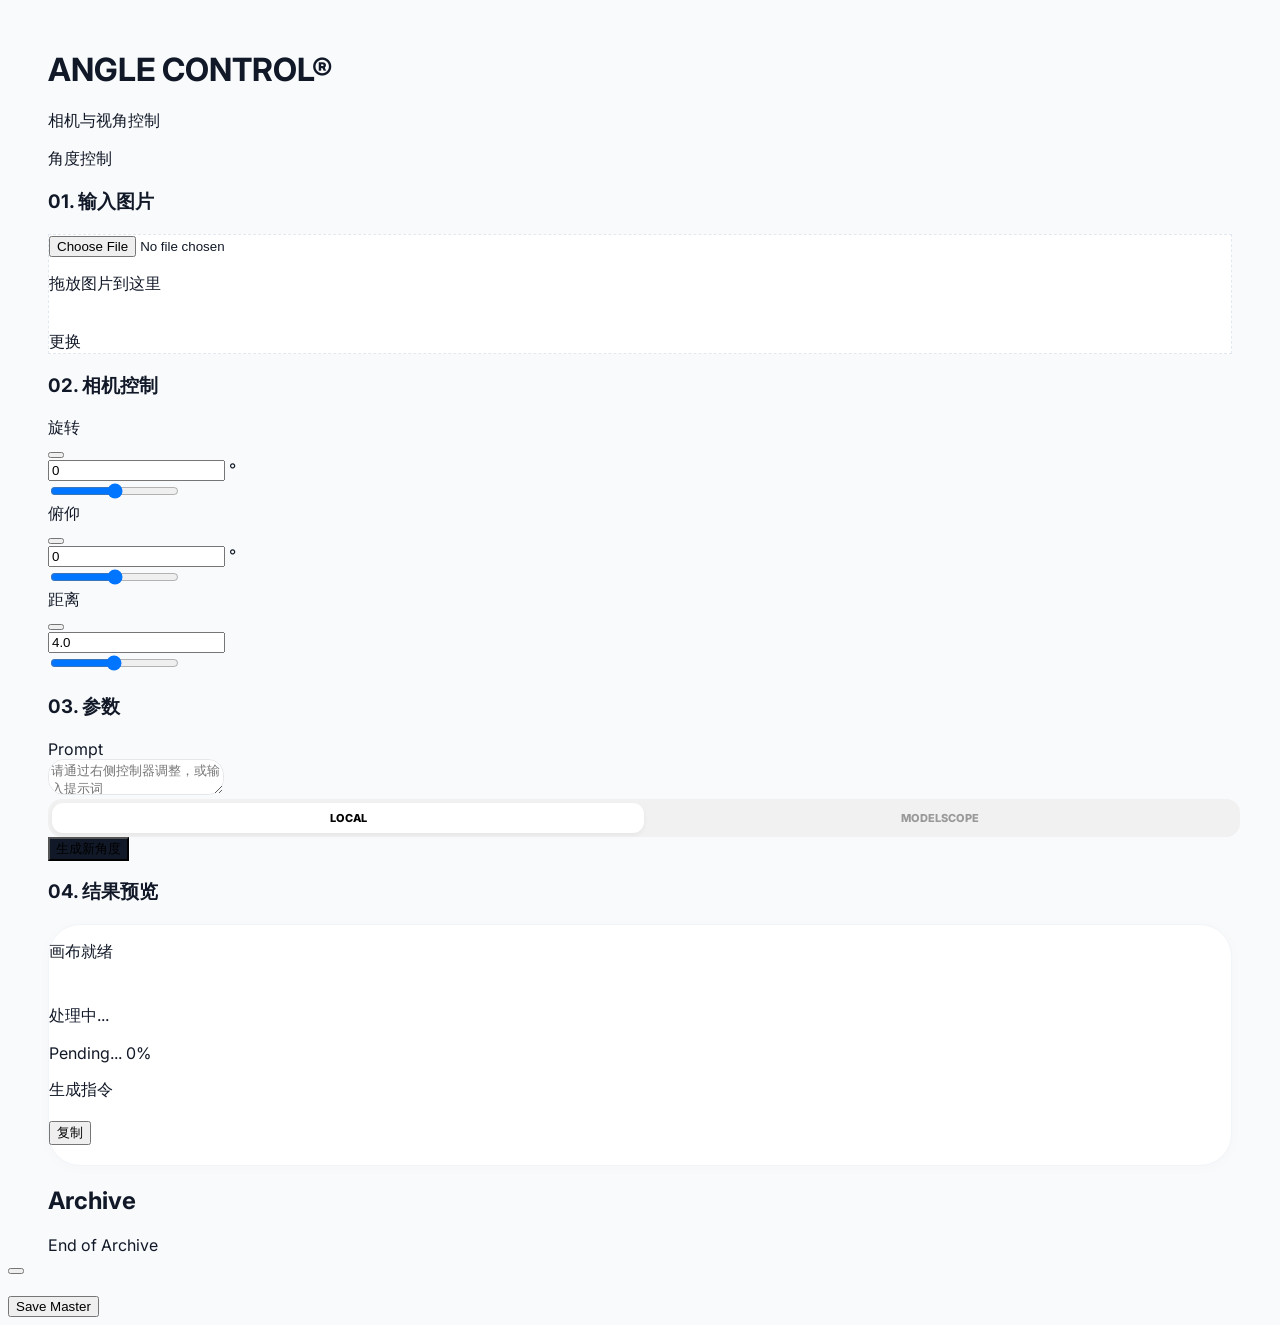
==== static/angle.html @ a26938aa "Add files via upload" ====
<!DOCTYPE html>
<html lang="zh-CN">

<head>
    <meta charset="UTF-8">
    <meta name="viewport" content="width=device-width, initial-scale=1.0">
    <link rel="icon" href="/static/logo.png" type="image/png">
    <title>Angle Control | 视角重塑</title>
    <script src="https://cdn.tailwindcss.com"></script>
    <script src="https://unpkg.com/lucide@latest"></script>
    <script src="/static/theme.js?v=20260509"></script>
    <script src="/static/i18n.js?v=20260512-pages2"></script>
    <script type="importmap">
        {
            "imports": {
                "three": "https://unpkg.com/three@0.160.0/build/three.module.js"
            }
        }
    </script>
    <style>
        @import url('https://fonts.googleapis.com/css2?family=Inter:wght@300;400;600;800&family=JetBrains+Mono:wght@400;700&display=swap');

        :root {
            --accent: #111827;
            --bg: #f9fafb;
            --card: #ffffff;
            --easing: cubic-bezier(0.4, 0, 0.2, 1);
        }

        /* --- 极简悬浮浅灰滚动条 (无底色/左移) --- */
        *::-webkit-scrollbar {
            width: 10px !important;
            height: 10px !important;
            background: transparent !important;
        }

        *::-webkit-scrollbar-track {
            background: transparent !important;
            border: none !important;
        }

        *::-webkit-scrollbar-thumb {
            background-color: #d8d8d8 !important;
            border: 3px solid transparent !important;
            border-right-width: 5px !important;
            /* 增加右侧间距，使滚动条向左位移 */
            background-clip: padding-box !important;
            border-radius: 10px !important;
        }

        *::-webkit-scrollbar-thumb:hover {
            background-color: #c0c0c0 !important;
        }

        *::-webkit-scrollbar-corner {
            background: transparent !important;
        }

        * {
            scrollbar-width: thin !important;
            scrollbar-color: #d8d8d8 transparent !important;
        }

        body {
            background-color: var(--bg);
            font-family: 'Inter', -apple-system, sans-serif;
            color: var(--accent);
            -webkit-font-smoothing: antialiased;
        }

        .container-box {
            max-width: 1280px;
            margin: 0 auto;
            padding: 0 40px;
            margin-top: 50px;
        }

        /* 统一组件风格 */
        .glass-btn {
            background: #111827;
            transition: all 0.3s var(--easing);
        }

        .glass-btn:hover {
            background: #000;
            transform: translateY(-1px);
            box-shadow: 0 12px 24px rgba(0, 0, 0, 0.1);
        }

        .glass-btn:active {
            transform: scale(0.98);
        }

        .upload-item {
            background: var(--card);
            border: 1px dashed #e2e8f0;
            transition: all 0.4s var(--easing);
        }

        .upload-item:hover {
            border-color: #000;
            background: #fff;
            transform: translateY(-2px);
        }

        .result-frame {
            background: #ffffff;
            border-radius: 32px;
            border: 1px solid #f1f5f9;
            box-shadow: 0 2px 15px rgba(0, 0, 0, 0.02);
        }

        .masonry-grid {
            display: grid;
            grid-template-columns: repeat(2, 1fr);
            gap: 1.25rem;
        }

        @media (min-width: 768px) {
            .masonry-grid {
                grid-template-columns: repeat(4, 1fr);
            }
        }

        .masonry-item {
            aspect-ratio: 1 / 1;
            background: #fff;
            border: 1px solid #f1f5f9;
            border-radius: 24px;
            overflow: hidden;
            transition: all 0.5s var(--easing);
            position: relative;
        }

        .masonry-item:hover {
            transform: translateY(-6px);
            box-shadow: 0 20px 40px rgba(0, 0, 0, 0.08);
        }

        .nano-input {
            background: #ffffff;
            border-radius: 16px;
            transition: all 0.3s ease;
            border: 1px solid #e5e7eb;
        }

        .nano-input:focus {
            background: #ffffff;
            box-shadow: 0 0 0 2px #000;
            border-color: transparent;
        }

        @keyframes b-loading {
            0% {
                transform: scale(1);
                background: #000;
            }

            50% {
                transform: scale(1.15);
                background: #444;
            }

            100% {
                transform: scale(1);
                background: #000;
            }
        }

        .loading-box {
            width: 10px;
            height: 10px;
            animation: b-loading 1s infinite var(--easing);
        }

        /* 复合切换组件样式 - 来自 zimage */
        .mode-switcher {
            position: relative;
            background: #f1f1f1;
            padding: 4px;
            border-radius: 14px;
            display: flex;
            width: 100%;
        }

        .mode-btn {
            position: relative;
            z-index: 10;
            flex: 1;
            padding: 8px 0;
            text-align: center;
            font-size: 11px;
            font-weight: 800;
            text-transform: uppercase;
            color: #999;
            transition: color 0.3s ease;
            cursor: pointer;
        }

        .mode-btn.active {
            color: #000;
        }

        .mode-glider {
            position: absolute;
            height: calc(100% - 8px);
            width: calc(50% - 4px);
            background: #fff;
            border-radius: 11px;
            box-shadow: 0 2px 5px rgba(0, 0, 0, 0.05);
            transition: transform 0.3s var(--easing);
            z-index: 1;
        }
    </style>
    <link rel="stylesheet" href="/static/theme.css?v=20260510-studio-pages-blue-dark10">
</head>

<body class="selection:bg-black selection:text-white">

    <div class="container-box">
        <header class="flex flex-col md:flex-row justify-between items-end mb-16 gap-6">
            <div class="space-y-1">
                <h1 class="text-4xl font-extrabold tracking-[-0.05em] flex items-center">
                    ANGLE CONTROL<span class="text-base mt-3 ml-1">®</span>
                </h1>
                <p class="text-[10px] font-bold uppercase tracking-[0.5em] text-gray-400" data-i18n="studio.cameraPerspective">Camera & Perspective Control
                </p>
            </div>
            <nav class="flex gap-8 text-[11px] font-bold uppercase tracking-widest text-gray-500">
                <span class="text-black border-b-2 border-black pb-1" data-i18n="nav.angle">Angle</span>
            </nav>
        </header>

        <main class="space-y-12">
            <!-- Row 1: Upload and 3D Control -->
            <div class="grid grid-cols-1 md:grid-cols-2 gap-10 items-start">
                <section class="group w-full">
                    <h3 class="text-[9px] font-black uppercase tracking-[0.3em] mb-5 text-gray-400">01. <span data-i18n="studio.inputSource">Input Source</span>
                    </h3>
                    <div id="dropzone"
                        class="upload-item relative overflow-hidden rounded-2xl aspect-[4/3] flex flex-col items-center justify-center cursor-pointer">
                        <input type="file" id="fileInput" class="hidden" accept="image/*">

                        <div id="uploadContent" class="text-center space-y-4">
                            <div
                                class="w-14 h-14 rounded-full border border-gray-200 bg-white flex items-center justify-center mx-auto group-hover:bg-black group-hover:text-white group-hover:border-black transition-all duration-500">
                                <i data-lucide="arrow-up" class="w-5 h-5"></i>
                            </div>
                            <p class="text-[11px] font-bold uppercase tracking-tight" data-i18n="studio.dropImage">Drop image here</p>
                        </div>

                        <img id="previewImg" class="hidden absolute inset-0 w-full h-full object-cover">

                        <div id="changeOverlay"
                            class="hidden absolute inset-0 bg-black/10 backdrop-blur-sm items-center justify-center opacity-0 hover:opacity-100 transition-opacity">
                            <span
                                class="bg-white px-5 py-2 rounded-full text-[10px] font-bold uppercase tracking-widest shadow-2xl" data-i18n="studio.change">Change</span>
                        </div>
                    </div>
                </section>

                <section id="cameraControl" class="space-y-6 w-full">
                    <h3 class="text-[9px] font-black uppercase tracking-[0.3em] text-gray-400">02. <span data-i18n="studio.cameraControl">Camera Control</span></h3>
                    <div
                        class="w-full aspect-[4/3] flex flex-col md:flex-row bg-white rounded-2xl border border-gray-100 shadow-sm overflow-hidden">
                        <!-- 3D View -->
                        <div id="threeContainer" class="relative flex-1 bg-[#222] h-full min-h-0"></div>

                        <!-- Controls -->
                        <div
                            class="w-full md:w-64 flex-shrink-0 p-5 flex flex-col justify-center gap-4 border-l border-gray-100 bg-white overflow-y-auto">
                            <!-- Horizontal -->
                            <div class="space-y-3">
                                <div
                                    class="flex justify-between items-center text-[10px] font-bold uppercase tracking-wider text-gray-500">
                                    <div class="flex items-center gap-2">
                                        <i data-lucide="move-horizontal" class="w-3 h-3"></i>
                                        <span data-i18n="studio.rotation">Rotation</span>
                                    </div>
                                    <div class="flex items-center gap-1.5">
                                        <button onclick="resetControl('h')"
                                            class="text-gray-300 hover:text-black transition-colors p-1" title="Reset">
                                            <i data-lucide="rotate-ccw" class="w-3 h-3"></i>
                                        </button>
                                        <div class="flex items-center bg-gray-100 rounded-md px-2">
                                            <input type="number" id="val-horizontal" value="0"
                                                class="w-10 bg-transparent py-1 text-black text-center outline-none border-none p-0 text-[10px] font-bold [appearance:textfield] [&::-webkit-outer-spin-button]:appearance-none [&::-webkit-inner-spin-button]:appearance-none"
                                                oninput="syncInput('h')">
                                            <span class="text-gray-400 select-none text-[10px]">°</span>
                                        </div>
                                    </div>
                                </div>
                                <input type="range" id="rotate-h" min="-90" max="90" value="0"
                                    class="w-full h-1.5 bg-gray-200 rounded-lg appearance-none cursor-pointer accent-black">
                            </div>

                            <!-- Vertical -->
                            <div class="space-y-3">
                                <div
                                    class="flex justify-between items-center text-[10px] font-bold uppercase tracking-wider text-gray-500">
                                    <div class="flex items-center gap-2">
                                        <i data-lucide="move-vertical" class="w-3 h-3"></i>
                                        <span data-i18n="studio.pitch">Pitch</span>
                                    </div>
                                    <div class="flex items-center gap-1.5">
                                        <button onclick="resetControl('v')"
                                            class="text-gray-300 hover:text-black transition-colors p-1" title="Reset">
                                            <i data-lucide="rotate-ccw" class="w-3 h-3"></i>
                                        </button>
                                        <div class="flex items-center bg-gray-100 rounded-md px-2">
                                            <input type="number" id="val-vertical" value="0"
                                                class="w-10 bg-transparent py-1 text-black text-center outline-none border-none p-0 text-[10px] font-bold [appearance:textfield] [&::-webkit-outer-spin-button]:appearance-none [&::-webkit-inner-spin-button]:appearance-none"
                                                oninput="syncInput('v')">
                                            <span class="text-gray-400 select-none text-[10px]">°</span>
                                        </div>
                                    </div>
                                </div>
                                <input type="range" id="rotate-v" min="-90" max="90" value="0"
                                    class="w-full h-1.5 bg-gray-200 rounded-lg appearance-none cursor-pointer accent-black">
                            </div>

                            <!-- Distance -->
                            <div class="space-y-3">
                                <div
                                    class="flex justify-between items-center text-[10px] font-bold uppercase tracking-wider text-gray-500">
                                    <div class="flex items-center gap-2">
                                        <i data-lucide="zoom-in" class="w-3 h-3"></i>
                                        <span data-i18n="studio.distance">Distance</span>
                                    </div>
                                    <div class="flex items-center gap-1.5">
                                        <button onclick="resetControl('d')"
                                            class="text-gray-300 hover:text-black transition-colors p-1" title="Reset">
                                            <i data-lucide="rotate-ccw" class="w-3 h-3"></i>
                                        </button>
                                        <div class="flex items-center bg-gray-100 rounded-md px-2">
                                            <input type="number" id="val-distance" value="4.0" step="0.1"
                                                class="w-10 bg-transparent py-1 text-black text-center outline-none border-none p-0 text-[10px] font-bold [appearance:textfield] [&::-webkit-outer-spin-button]:appearance-none [&::-webkit-inner-spin-button]:appearance-none"
                                                oninput="syncInput('d')">
                                        </div>
                                    </div>
                                </div>
                                <input type="range" id="distance" min="0.1" max="8" value="4" step="0.1"
                                    class="w-full h-1.5 bg-gray-200 rounded-lg appearance-none cursor-pointer accent-black">
                            </div>
                        </div>
                    </div>
                </section>
            </div>

            <!-- Row 2: Parameters & Result -->
            <div class="grid grid-cols-1 md:grid-cols-2 gap-10 items-stretch">
                <section class="flex flex-col space-y-6">
                    <h3 class="text-[9px] font-black uppercase tracking-[0.3em] text-gray-400">03. <span data-i18n="studio.parameters">Parameters</span></h3>

                    <div class="space-y-3 flex-1 flex flex-col">
                        <div class="flex items-center gap-2 text-gray-800 ml-1">
                            <i data-lucide="text-quote" class="w-3 h-3"></i>
                            <span class="text-[10px] font-bold uppercase tracking-widest">Prompt</span>
                        </div>
                        <textarea id="promptInput"
                            class="nano-input w-full flex-1 p-5 text-sm outline-none resize-none placeholder-gray-300"
                            placeholder="请通过右侧控制器调整，或输入提示词"></textarea>
                    </div>

                    <!-- Engine Switcher -->
                    <div class="mode-switcher">
                        <div id="modeLocal" class="mode-btn active flex items-center justify-center gap-1.5"
                            onclick="switchEngine('local')">
                            <i data-lucide="monitor" class="w-3 h-3"></i>
                            <span>Local</span>
                        </div>
                        <div id="modeCloud" class="mode-btn flex items-center justify-center gap-1.5"
                            onclick="switchEngine('cloud')">
                            <i data-lucide="cloud" class="w-3 h-3"></i>
                            <span>ModelScope</span>
                        </div>
                        <div id="glider" class="mode-glider"></div>
                    </div>

                    <button id="genBtn" onclick="handleGenerate()"
                        class="glass-btn w-full py-5 text-white rounded-xl font-bold text-[11px] uppercase tracking-[0.4em] flex items-center justify-center gap-3 shadow-xl shadow-black/10 disabled:opacity-50 disabled:cursor-not-allowed">
                        <i data-lucide="zap" id="btnIcon" class="w-4 h-4 text-yellow-400"></i>
                        <span id="btnText" data-i18n="studio.generateAngle">Generate New Angle</span>
                    </button>
                </section>

                <section class="space-y-6 flex flex-col">
                    <h3 class="text-[9px] font-black uppercase tracking-[0.3em] text-gray-400">04. <span data-i18n="studio.resultPreview">Result Preview</span></h3>
                    <div id="resultBox"
                        class="result-frame relative aspect-[4/3] w-full flex items-center justify-center overflow-hidden group">
                        <div id="emptyState" class="text-center space-y-4 opacity-20">
                            <i data-lucide="camera" class="w-12 h-12 mx-auto stroke-[1px]"></i>
                            <p class="text-[10px] font-black tracking-[0.5em] uppercase" data-i18n="studio.canvasReady">Canvas Ready</p>
                        </div>

                        <div id="loadingState" class="hidden flex flex-col items-center gap-5 w-full max-w-[80%]">
                            <div class="loading-box"></div>
                            <p class="text-[10px] font-bold uppercase tracking-[0.4em] animate-pulse" data-i18n="studio.processing">Processing...</p>
                            <!-- Progress Bar -->
                            <div id="cloud-progress-container" class="hidden w-full mt-4">
                                <div class="flex justify-between text-[9px] font-bold text-gray-400 mb-1 uppercase tracking-widest">
                                    <span id="cloud-status-text">Pending...</span>
                                    <span id="cloud-percent">0%</span>
                                </div>
                                <div class="w-full bg-gray-100 rounded-full h-1.5 overflow-hidden">
                                    <div id="cloud-progress-bar" class="bg-black h-full rounded-full transition-all duration-300" style="width: 0%"></div>
                                </div>
                            </div>
                        </div>

                        <div id="textResult"
                            class="hidden w-full h-full p-12 flex flex-col items-center justify-center text-center space-y-8">
                            <i data-lucide="terminal" class="w-12 h-12 text-gray-300 mx-auto"></i>
                            <div class="space-y-4 max-w-md">
                                <p class="text-[10px] font-bold uppercase tracking-[0.5em] text-gray-400" data-i18n="studio.generatedCommand">Generated
                                    Command
                                </p>
                                <h2 id="generatedText" class="text-2xl font-bold leading-relaxed text-gray-900"></h2>
                            </div>
                            <button onclick="copyText()"
                                class="px-8 py-3 bg-gray-100 hover:bg-black hover:text-white rounded-full text-[10px] font-bold uppercase tracking-widest transition-all flex items-center gap-2">
                                <i data-lucide="copy" class="w-3 h-3"></i><span data-i18n="studio.copy">Copy</span>
                            </button>
                        </div>

                        <img id="outputImg"
                            class="hidden w-full h-full object-contain p-8 cursor-zoom-in transition-all duration-700 hover:scale-[1.02]"
                            onclick="zoomImage()">

                        <a id="downloadBtn" href="#" download
                            class="hidden absolute bottom-8 right-8 w-14 h-14 bg-white shadow-2xl rounded-2xl flex items-center justify-center hover:bg-black hover:text-white transition-all duration-500 border border-gray-100">
                            <i data-lucide="download" class="w-5 h-5"></i>
                        </a>
                    </div>
                </section>
            </div>
        </main>

        <section class="mt-32">
            <div class="flex items-center gap-6 mb-10">
                <h2 class="text-[11px] font-black uppercase tracking-[0.5em]">Archive</h2>
                <div class="h-px flex-1 bg-black/5"></div>
            </div>
            <div id="masonry" class="masonry-grid"></div>
            <div id="loadMoreTrigger"
                class="py-16 text-center opacity-20 text-[10px] font-bold uppercase tracking-widest">
                End of Archive
            </div>
        </section>
    </div>

    <div id="lightbox" onclick="handleOutsideClick(event)"
        class="hidden fixed inset-0 z-50 bg-white/95 backdrop-blur-3xl flex items-center justify-center p-8">
        <button onclick="closeLightbox()"
            class="absolute top-10 right-10 p-2 hover:rotate-90 transition-transform duration-500">
            <i data-lucide="x" class="w-8 h-8"></i>
        </button>

        <div class="max-w-6xl w-full h-full flex flex-col items-center justify-center">
            <div class="relative">
                <div id="lightboxRes"
                    class="absolute top-4 left-4 bg-black/30 backdrop-blur-md border border-white/20 text-white px-3 py-1.5 rounded-full text-[10px] font-medium tracking-wider opacity-0 transition-opacity duration-300 pointer-events-none">
                </div>
                <img id="lightboxImg" src="" class="hidden max-h-[80vh] rounded-3xl shadow-2xl">
            </div>
            <div class="mt-8">
                <button onclick="downloadLightboxImage()"
                    class="px-10 py-4 bg-black text-white rounded-full text-[10px] font-black uppercase tracking-widest flex items-center gap-3 shadow-xl">
                    <i data-lucide="save" class="w-4 h-4"></i> Save Master
                </button>
            </div>
        </div>
    </div>

    <script type="module">
        import * as THREE from 'three';

        // Initialize WebSocket Listener for Cloud Progress
        window.addEventListener('message', function(event) {
            const data = event.data;
            if (data && data.type === 'cloud_status') {
                updateCloudProgress(data);
            }
        });

        function updateCloudProgress(data) {
            const container = document.getElementById('cloud-progress-container');
            const statusText = document.getElementById('cloud-status-text');
            const progressBar = document.getElementById('cloud-progress-bar');
            const percentText = document.getElementById('cloud-percent');

            if (!container || !statusText || !progressBar) return;

            // Show container if hidden
            if (container.classList.contains('hidden')) {
                container.classList.remove('hidden');
            }

            // Update UI
            if (data.status) {
                // Simplify status text (remove internal details if needed)
                let displayStatus = data.status;
                if (displayStatus.includes("PENDING")) displayStatus = "Queueing...";
                if (displayStatus.includes("RUNNING")) displayStatus = "Generating...";
                statusText.innerText = displayStatus;
            }

            if (typeof data.progress !== 'undefined' && typeof data.total !== 'undefined') {
                const percent = Math.min(100, Math.round((data.progress / data.total) * 100));
                progressBar.style.width = `${percent}%`;
                percentText.innerText = `${percent}%`;
            }
        }

        const container = document.getElementById('threeContainer');
        const scene = new THREE.Scene();
        scene.background = new THREE.Color(0x222222);

        // Camera setup
        const camera = new THREE.PerspectiveCamera(75, 1, 0.1, 1000);

        // Renderer setup
        const renderer = new THREE.WebGLRenderer({ antialias: true, alpha: true });
        renderer.setSize(container.clientWidth, container.clientHeight);
        renderer.setPixelRatio(window.devicePixelRatio);
        container.appendChild(renderer.domElement);

        // Objects
        const geometry = new THREE.PlaneGeometry(3, 3);
        const material = new THREE.MeshStandardMaterial({
            color: 0x444444,
            side: THREE.DoubleSide
        });
        const cube = new THREE.Mesh(geometry, material);
        scene.add(cube);

        const gridHelper = new THREE.GridHelper(20, 20, 0x444444, 0x333333);
        scene.add(gridHelper);

        // Lighting
        const ambientLight = new THREE.AmbientLight(0xffffff, 0.6);
        scene.add(ambientLight);
        const pointLight = new THREE.DirectionalLight(0xffffff, 1);
        pointLight.position.set(5, 10, 7);
        scene.add(pointLight);

        // Camera Logic
        const sliderH = document.getElementById('rotate-h');
        const sliderV = document.getElementById('rotate-v');
        const sliderD = document.getElementById('distance');
        const valH = document.getElementById('val-horizontal');
        const valV = document.getElementById('val-vertical');
        const valD = document.getElementById('val-distance');

        window.updateCamera = function () {
            const lon = parseFloat(sliderH.value);
            const lat = parseFloat(sliderV.value);
            const dist = parseFloat(sliderD.value);

            // Sync inputs (avoid overwriting if active)
            if (document.activeElement !== valH) valH.value = lon;
            if (document.activeElement !== valV) valV.value = lat;
            if (document.activeElement !== valD) valD.value = dist.toFixed(1);

            const phi = THREE.MathUtils.degToRad(90 - lat);
            const theta = THREE.MathUtils.degToRad(lon);

            camera.position.x = dist * Math.sin(phi) * Math.sin(theta);
            camera.position.y = dist * Math.cos(phi);
            camera.position.z = dist * Math.sin(phi) * Math.cos(theta);
            camera.lookAt(0, 0, 0);

            // Real-time update prompt
            updatePromptWithAngle(lon, lat, dist);
        }

        window.syncInput = (type) => {
            if (type === 'h') {
                let v = parseFloat(valH.value);
                if (!isNaN(v)) sliderH.value = v;
            } else if (type === 'v') {
                let v = parseFloat(valV.value);
                if (!isNaN(v)) sliderV.value = v;
            } else if (type === 'd') {
                let v = parseFloat(valD.value);
                if (!isNaN(v)) sliderD.value = v;
            }
            window.updateCamera();
        };

        window.resetControl = (type) => {
            if (type === 'h') {
                sliderH.value = 0;
                valH.value = 0;
            } else if (type === 'v') {
                sliderV.value = 0;
                valV.value = 0;
            } else if (type === 'd') {
                sliderD.value = 4;
                valD.value = 4;
            }
            window.updateCamera();
        };

        function updatePromptWithAngle(h, v, d) {
            let parts = [];
            if (h !== 0) {
                const dir = h > 0 ? "向右" : "向左";
                parts.push(`${dir}旋转${Math.abs(h)}度`);
            }
            if (v !== 0) {
                const dir = v > 0 ? "俯视" : "仰视";
                parts.push(`${dir}${Math.abs(v)}度`);
            }

            // Distance logic
            let lensText = "";
            if (d > 4) {
                lensText = "使用广角镜头";
            } else if (d < 4) {
                lensText = "使用特写镜头";
            }

            // Removed "保持原位" default text to show placeholder

            let resultText = "";
            if (parts.length > 0) {
                resultText = `将相机${parts.join("，")}`;
            }

            if (lensText) {
                resultText += (resultText ? "，" : "将相机") + lensText;
            }

            const promptInput = document.getElementById('promptInput');
            let currentText = promptInput.value;

            // Regex to find existing angle command (including lens info)
            const regex = /将相机.*?(?=(\n|$))/g;

            if (regex.test(currentText)) {
                // Replace existing
                promptInput.value = currentText.replace(regex, resultText);
            } else {
                // Append if not exists and resultText is not empty
                if (resultText) {
                    if (currentText.trim()) {
                        promptInput.value = currentText.trim() + '\n' + resultText;
                    } else {
                        promptInput.value = resultText;
                    }
                }
            }
        }

        sliderH.addEventListener('input', window.updateCamera);
        sliderV.addEventListener('input', window.updateCamera);
        sliderD.addEventListener('input', window.updateCamera);
        window.updateCamera();

        // Animation Loop
        function animate() {
            requestAnimationFrame(animate);
            renderer.render(scene, camera);
        }
        animate();

        // Handle Resize
        const resizeObserver = new ResizeObserver(() => {
            const w = container.clientWidth;
            const h = container.clientHeight;
            camera.aspect = w / h;
            camera.updateProjectionMatrix();
            renderer.setSize(w, h);
        });
        resizeObserver.observe(container);

        // Expose function to update texture
        window.update3DTexture = (url) => {
            new THREE.TextureLoader().load(url, (texture) => {
                texture.colorSpace = THREE.SRGBColorSpace;

                // Adjust plane aspect ratio to match image
                const imageAspect = texture.image.width / texture.image.height;
                cube.scale.set(1, 1 / imageAspect, 1);
                if (imageAspect > 1) {
                    cube.scale.set(1, 1 / imageAspect, 1);
                    // Reset base scale to 3
                    cube.geometry.dispose();
                    cube.geometry = new THREE.PlaneGeometry(3, 3 / imageAspect);
                    cube.scale.set(1, 1, 1);
                } else {
                    cube.geometry.dispose();
                    cube.geometry = new THREE.PlaneGeometry(3 * imageAspect, 3);
                    cube.scale.set(1, 1, 1);
                }

                cube.material = new THREE.MeshBasicMaterial({
                    map: texture,
                    side: THREE.DoubleSide
                });
                cube.material.needsUpdate = true;

                // Show control panel (already visible, but keep logic safe)
                document.getElementById('cameraControl').classList.remove('hidden');

                // Force resize check after texture load
                setTimeout(() => {
                    const w = container.clientWidth;
                    const h = container.clientHeight;
                    camera.aspect = w / h;
                    camera.updateProjectionMatrix();
                    renderer.setSize(w, h);
                }, 100);
            });
        };
    </script>

    <script>
        lucide.createIcons();
        function tr(key){ return window.StudioI18n ? StudioI18n.t(key) : key; }
        function applyLanguage(lang){
            if(lang && window.StudioI18n) StudioI18n.set(lang);
            document.title = tr('nav.angle');
            const btnText = document.getElementById('btnText');
            if(btnText && !document.getElementById('genBtn')?.disabled) btnText.textContent = tr('studio.generateAngle');
        }
        window.addEventListener('message', event => {
            if(event.data?.type === 'studio-lang') applyLanguage(event.data.lang);
        });
        window.addEventListener('studio-lang-change', () => { document.title = tr('nav.angle'); });
        
        // --- Engine Switcher Logic (UI Only) ---
        let currentEngine = 'local';
        const ENGINE_MODE_KEY = 'angle_engine_mode';

        window.switchEngine = function(mode) {
            currentEngine = mode;
            localStorage.setItem(ENGINE_MODE_KEY, mode);

            const glider = document.getElementById('glider');
            const localBtn = document.getElementById('modeLocal');
            const cloudBtn = document.getElementById('modeCloud');

            if (mode === 'local') {
                glider.style.transform = 'translateX(0)';
                localBtn.classList.add('active');
                cloudBtn.classList.remove('active');
            } else {
                glider.style.transform = 'translateX(100%)';
                cloudBtn.classList.add('active');
                localBtn.classList.remove('active');
            }
        };

        function generateUUID() {
            if (typeof crypto !== 'undefined' && crypto.randomUUID) {
                try { return crypto.randomUUID(); } catch (e) { }
            }
            return 'xxxxxxxx-xxxx-4xxx-yxxx-xxxxxxxxxxxx'.replace(/[xy]/g, function (c) {
                var r = Math.random() * 16 | 0, v = c == 'x' ? r : (r & 0x3 | 0x8);
                return v.toString(16);
            });
        }
        const CLIENT_ID = localStorage.getItem("client_id") || generateUUID();
        localStorage.setItem("client_id", CLIENT_ID);

        let uploadedPath = "";
        let uploadedFile = null; // Store raw file for cloud upload
        let currentResult = null;
        let allHistory = [];
        let currentIndex = 0;
        const PAGE_SIZE = 30;

        const dropzone = document.getElementById('dropzone');
        const fileInput = document.getElementById('fileInput');
        const previewImg = document.getElementById('previewImg');
        const promptInput = document.getElementById('promptInput');

        dropzone.onclick = () => fileInput.click();
        fileInput.onchange = (e) => handleFile(e.target.files[0]);

        // Drag and Drop
        dropzone.addEventListener('dragover', (e) => {
            e.preventDefault();
            dropzone.classList.add('border-black', 'bg-gray-50');
        });
        dropzone.addEventListener('dragleave', () => {
            dropzone.classList.remove('border-black', 'bg-gray-50');
        });
        dropzone.addEventListener('drop', (e) => {
            e.preventDefault();
            dropzone.classList.remove('border-black', 'bg-gray-50');
            if (e.dataTransfer.files && e.dataTransfer.files[0]) {
                handleFile(e.dataTransfer.files[0]);
            }
        });

        // Paste support
        let isHovering = false;
        dropzone.addEventListener('mouseenter', () => isHovering = true);
        dropzone.addEventListener('mouseleave', () => isHovering = false);
        window.addEventListener('paste', (e) => {
            if (!isHovering) return;
            const items = (e.clipboardData || e.originalEvent.clipboardData).items;
            for (let item of items) {
                if (item.kind === 'file' && item.type.startsWith('image/')) {
                    const file = item.getAsFile();
                    handleFile(file);
                    break;
                }
            }
        });

        async function handleFile(file) {
            if (!file) return;
            uploadedFile = file; // Store for cloud usage
            const btn = document.getElementById('genBtn');
            const btnText = document.getElementById('btnText');

            btn.disabled = true;
            btnText.innerText = tr('studio.uploading');

            const reader = new FileReader();
            reader.onload = (e) => {
                previewImg.src = e.target.result;
                previewImg.classList.remove('hidden');
                document.getElementById('uploadContent').classList.add('opacity-0');
                document.getElementById('changeOverlay').classList.replace('hidden', 'flex');

                // Automatically apply to 3D scene
                if (window.update3DTexture) {
                    window.update3DTexture(e.target.result);
                }
            };
            reader.readAsDataURL(file);

            const formData = new FormData();
            formData.append('files', file);
            try {
                const res = await fetch('/api/upload', { method: 'POST', body: formData });
                const data = await res.json();
                uploadedPath = data.files[0].comfy_name;
                btn.disabled = false;
                btnText.innerText = tr('studio.generateAngle');
            } catch (err) {
                console.error("Upload error");
                btnText.innerText = tr('studio.uploadFailed');
                btn.disabled = false;
            }
        }

        function applyAngleToPrompt() {
            const h = parseInt(document.getElementById('rotate-h').value);
            const v = parseInt(document.getElementById('rotate-v').value);

            let parts = [];
            if (h !== 0) {
                const dir = h > 0 ? "向右" : "向左";
                parts.push(`${dir}旋转${Math.abs(h)}度`);
            }
            if (v !== 0) {
                const dir = v > 0 ? "俯视" : "仰视";
                parts.push(`${dir}${Math.abs(v)}度`);
            }

            if (parts.length === 0) {
                parts.push("保持原位");
            }

            const resultText = `将相机${parts.join("，")}`;

            const promptInput = document.getElementById('promptInput');
            // Check if there is existing content, if so append new line
            if (promptInput.value.trim()) {
                promptInput.value += '\n' + resultText;
            } else {
                promptInput.value = resultText;
            }

            // Visual feedback
            promptInput.style.transition = "0.2s";
            promptInput.style.borderColor = "#000";
            promptInput.style.boxShadow = "0 0 0 2px rgba(0,0,0,0.1)";
            setTimeout(() => {
                promptInput.style.borderColor = "";
                promptInput.style.boxShadow = "";
            }, 500);
        }

        async function runCloudTask() {
            if (!uploadedFile) throw new Error("Please upload an image first");

            // Get token from centralized management (Personal -> Global)
            let token = localStorage.getItem('modelscope_api_token');
            
            if (!token) {
                try {
                    const res = await fetch('/api/config/token');
                    if (res.ok) {
                        const data = await res.json();
                        if (data.token) token = data.token;
                    }
                } catch (e) {
                    console.warn("Failed to fetch global token", e);
                }
            }

            if (!token) {
                if (window.parent && typeof window.parent.openTokenModal === 'function') {
                    window.parent.openTokenModal();
                    // Allow the error to propagate so user sees the message
                    // const err = new Error("请先点击右上角设置 ModelScope Token");
                    // err.silent = true;
                    // throw err;
                }
                throw new Error("请先点击右上角设置 ModelScope Token");
            }

            // Convert image to Base64
            const toBase64 = file => new Promise((resolve, reject) => {
                const reader = new FileReader();
                reader.readAsDataURL(file);
                reader.onload = () => resolve(reader.result);
                reader.onerror = error => reject(error);
            });

            const dataUri = await toBase64(uploadedFile);
            console.log("DataURI generated, length:", dataUri.length);

            // Submit task via dedicated Angle endpoint
            // Get Client ID from parent if available
            let clientId = null;
            try {
                if (window.parent && window.parent.CID) {
                    clientId = window.parent.CID;
                }
            } catch (e) { console.warn("Cannot access parent CID", e); }

            const payload = {
                "prompt": promptInput.value,
                "api_key": token,
                "type": "angle",
                "model": "Qwen/Qwen-Image-Edit-2511",
                "image_urls": [dataUri],
                "client_id": clientId
            };

            // Reset Progress Bar
            document.getElementById('cloud-progress-container').classList.add('hidden');
            document.getElementById('cloud-progress-bar').style.width = '0%';
            document.getElementById('cloud-percent').innerText = '0%';

            let response;
            try {
                 response = await fetch('/api/angle/generate', {
                    method: 'POST',
                    headers: { 'Content-Type': 'application/json' },
                    body: JSON.stringify(payload)
                });
            } catch (netErr) {
                 throw new Error(`Network Error: ${netErr.message}`);
            }

            // Handle Timeout / Continue Loop
            while (response.ok) {
                 const data = await response.json();
                 
                 // If success with URL
                 if (data.url) {
                     return { images: [data.url] };
                 }

                 // If timeout status, ask user
                 if (data.status === 'timeout') {
                     const taskId = data.task_id;
                     const userContinue = confirm("Cloud generation is taking longer than expected (300s). The queue might be full.\n\nDo you want to continue waiting?");
                     
                     if (userContinue) {
                         // Call poll endpoint
                         const pollPayload = {
                             "task_id": taskId,
                             "api_key": token,
                             "client_id": clientId
                         };
                         
                         // Update UI to show we are still waiting
                         updateCloudProgress({status: "Resuming...", progress: 0, total: 150});
                         
                         response = await fetch('/api/angle/poll_status', {
                            method: 'POST',
                            headers: { 'Content-Type': 'application/json' },
                            body: JSON.stringify(pollPayload)
                         });
                         continue; // Loop back to check response
                     } else {
                         throw new Error("User cancelled waiting.");
                     }
                 }
                 
                 // Unknown success response
                 throw new Error("Unknown response format");
            }

            if (!response.ok) {
                 const errText = await response.text();
                 // Try to parse JSON error if possible
                 try {
                     const errJson = JSON.parse(errText);
                     if (errJson.detail) throw new Error(errJson.detail);
                 } catch (e) {}
                 throw new Error(`Generation Failed: ${errText}`);
            }

            const data = await response.json();
            if (data.url) {
                return {
                    images: [data.url]
                };
            } else {
                throw new Error("No image URL in response");
            }
        }

        async function handleGenerate() {
            if (!uploadedPath && currentEngine === 'local') {
                // ... existing local check ...
                const dropzone = document.getElementById('dropzone');
                dropzone.style.transition = "0.2s";
                dropzone.style.borderColor = "#ef4444";
                dropzone.style.transform = "scale(0.98)";
                setTimeout(() => {
                    dropzone.style.borderColor = "";
                    dropzone.style.transform = "scale(1)";
                }, 300);
                return;
            }
            
            if (!uploadedFile && currentEngine === 'cloud') {
                 alert("Please upload an image first");
                 return;
            }

            // Allow manual prompt even if angle not applied, but require prompt input
            if (!promptInput.value.trim()) {
                promptInput.style.transition = "0.2s";
                promptInput.style.borderColor = "#ef4444";
                setTimeout(() => {
                    promptInput.style.borderColor = "";
                }, 300);
                return;
            }

            const btn = document.getElementById('genBtn');
            const btnText = document.getElementById('btnText');

            btn.disabled = true;
            btn.style.backgroundColor = '#333';
            btn.innerHTML = `<i data-lucide="zap" class="w-4 h-4 text-yellow-400 fill-yellow-400 animate-pulse"></i><span class="tracking-[0.4em] text-[11px] uppercase">${tr('studio.processing')}</span>`;
            lucide.createIcons();

            document.getElementById('emptyState').classList.add('hidden');
            document.getElementById('outputImg').classList.add('hidden');
            document.getElementById('textResult').classList.add('hidden'); // Ensure text result is hidden
            document.getElementById('loadingState').classList.remove('hidden');

            try {
                let data;
                
                if (currentEngine === 'cloud') {
                    // Cloud Logic
                    data = await runCloudTask();
                } else {
                    // Local Logic
                    const seed = Math.floor(Math.random() * 1000000000000000);
                    const res = await fetch('/api/generate', {
                        method: 'POST',
                        headers: { 'Content-Type': 'application/json' },
                        body: JSON.stringify({
                            workflow_json: "2511.json",
                            params: {
                                "31": { "image": uploadedPath },
                                "11": { "prompt": promptInput.value },
                                "14": { "seed": seed }
                            },
                            type: "angle",
                            client_id: CLIENT_ID
                        })
                    });
                    data = await res.json();
                    if (data.error) throw new Error(data.error);
                    if (!data.images?.length) throw new Error("No images returned");
                }

                currentResult = data;
                const outputImg = document.getElementById('outputImg');
                const downloadBtn = document.getElementById('downloadBtn');

                outputImg.src = data.images[0];
                outputImg.classList.remove('hidden');
                document.getElementById('loadingState').classList.add('hidden');

                downloadBtn.href = data.images[0];
                downloadBtn.classList.remove('hidden');
                downloadBtn.download = `Angle-${Date.now()}.png`;

                btn.style.backgroundColor = '';
                btn.innerHTML = `<i data-lucide="zap" class="w-4 h-4 text-yellow-400"></i><span id="btnText">${tr('studio.generateAngle')}</span>`;
                btn.disabled = false;
                lucide.createIcons();

                // Add to history
                renderImageCard({
                    images: data.images,
                    prompt: promptInput.value,
                    timestamp: Date.now(),
                    is_cloud: (currentEngine === 'cloud')
                }, true);

            } catch (err) {
                console.error(err);
                btn.style.backgroundColor = '';
                btn.innerHTML = `<i data-lucide="zap" class="w-4 h-4 text-yellow-400"></i><span id="btnText">Generation Failed</span>`;
                lucide.createIcons();
                document.getElementById('loadingState').classList.add('hidden');
                document.getElementById('emptyState').classList.remove('hidden');
                btn.disabled = false;
                if (!err.silent) {
                    alert(err.message);
                }
            }
        }

        window.copyText = () => {
            const text = document.getElementById('generatedText').innerText;
            navigator.clipboard.writeText(text).then(() => {
                const btn = document.querySelector('#textResult button');
                const originalHTML = btn.innerHTML;
                btn.innerHTML = `<i data-lucide="check" class="w-3 h-3"></i> Copied`;
                setTimeout(() => {
                    btn.innerHTML = originalHTML;
                    lucide.createIcons();
                }, 2000);
            });
        };

        // History Management
        function renderImageCard(data, isNew = false) {
            const masonry = document.getElementById('masonry');
            const imgUrl = data.images ? data.images[0] : '';
            if (!imgUrl) return;

            const card = document.createElement('div');
            card.className = "masonry-item relative group cursor-pointer";

            card.onclick = () => openLightbox(imgUrl);
            
            // ModelScope Badge
            const isCloud = data.is_cloud || (imgUrl && imgUrl.includes('cloud_angle'));
            const badgeHtml = isCloud ? `
                <div class="absolute top-3 left-3 z-10">
                    <img src="/static/modelscope.gif" class="h-4 w-auto object-contain bg-white/90 rounded-full p-0.5 shadow-sm">
                </div>
            ` : '';

            card.innerHTML = `
                <img src="${imgUrl}" class="w-full h-full object-cover block transform group-hover:scale-105 transition-transform duration-[1.5s]">
                ${badgeHtml}
                <div class="absolute inset-0 bg-gradient-to-t from-black/80 via-transparent to-transparent opacity-0 group-hover:opacity-100 transition-all duration-300 p-6 flex flex-col justify-end pointer-events-none">
                    <p class="text-white text-[10px] font-bold uppercase tracking-widest line-clamp-2">${data.prompt || "Angle Control"}</p>
                </div>
            `;

            if (isNew) masonry.prepend(card);
            else masonry.appendChild(card);
        }

        function loadNextPage() {
            const batch = allHistory.slice(currentIndex, currentIndex + PAGE_SIZE);
            if (batch.length === 0) {
                const el = document.getElementById('loadMoreTrigger');
                if (el) el.innerText = "End of Archive";
                return;
            }
            batch.forEach(item => renderImageCard(item, false));
            currentIndex += PAGE_SIZE;
        }

        async function loadHistory() {
            try {
                const res = await fetch('/api/history?type=angle');
                const history = await res.json();
                if (history && Array.isArray(history)) {
                    allHistory = history;
                    document.getElementById('masonry').innerHTML = '';
                    currentIndex = 0;
                    loadNextPage();
                }
            } catch (e) { console.error(e); }
        }

        // Lightbox
        function openLightbox(url) {
            const img = document.getElementById('lightboxImg');
            const resPill = document.getElementById('lightboxRes');

            resPill.style.opacity = '0';
            img.src = url;

            const lb = document.getElementById('lightbox');
            lb.classList.replace('hidden', 'flex');
            img.classList.remove('hidden');
            document.body.style.overflow = 'hidden';

            const updateRes = () => {
                if (img.naturalWidth) {
                    resPill.innerText = `${img.naturalWidth} x ${img.naturalHeight}`;
                    resPill.style.opacity = '1';
                }
            };

            img.onload = updateRes;
            if (img.complete) updateRes();
        }

        function closeLightbox() {
            const lb = document.getElementById('lightbox');
            lb.classList.replace('flex', 'hidden');
            document.body.style.overflow = 'auto';
        }

        function handleOutsideClick(e) {
            if (e.target.id === 'lightbox') closeLightbox();
        }

        function downloadLightboxImage() {
            const imgUrl = document.getElementById('lightboxImg').src;
            const link = document.createElement('a');
            link.href = imgUrl;
            link.download = `Angle-Master-${Date.now()}.png`;
            document.body.appendChild(link);
            link.click();
            document.body.removeChild(link);
        }

        function zoomImage() {
            if (currentResult && currentResult.images && currentResult.images[0]) {
                openLightbox(currentResult.images[0]);
            }
        }

        // Init
        const observer = new IntersectionObserver((entries) => {
            if (entries[0].isIntersecting && allHistory.length > 0) {
                loadNextPage();
            }
        }, { threshold: 0.1 });

        window.onload = () => {
            applyLanguage();
            // Restore engine mode
            const savedMode = localStorage.getItem(ENGINE_MODE_KEY);
            if (savedMode && (savedMode === 'local' || savedMode === 'cloud')) {
                switchEngine(savedMode);
            }

            loadHistory();
            observer.observe(document.getElementById('loadMoreTrigger'));
        };

        // WebSocket for real-time updates (optional but good for multi-tab sync)
        const wsProtocol = window.location.protocol === 'https:' ? 'wss:' : 'ws:';
        const wsUrl = `${wsProtocol}//${window.location.host}/ws/stats?client_id=${CLIENT_ID}`;
        const socket = new WebSocket(wsUrl);
        socket.onopen = () => {
            setInterval(() => {
                if (socket.readyState === WebSocket.OPEN) socket.send("ping");
            }, 30000);
        };
    </script>
</body>

</html>
---- static/theme.css ----
html.studio-theme-dark,
html.studio-theme-dark body,
body.studio-theme-dark {
    color-scheme: dark;
    background: #08090c !important;
    color: #e8e8ea !important;
}

body.studio-theme-dark {
    --accent: #e8e8ea;
    --bg: #08090c;
    --bg-base: #08090c;
    --card: #111216;
    --text-main: #e8e8ea;
}

html.studio-theme-dark body .app-shell,
html.studio-theme-dark body .sidebar,
html.studio-theme-dark body .stage,
body.studio-theme-dark .app-shell,
body.studio-theme-dark .sidebar,
body.studio-theme-dark .stage {
    background: #08090c !important;
    border-color: #25262b !important;
}

html.studio-theme-dark body .stage,
body.studio-theme-dark .stage {
    box-shadow: inset 0 0 42px rgba(255,255,255,.015);
}

html.studio-theme-dark body .nav-item,
body.studio-theme-dark .nav-item {
    color: #8f9aab;
}

html.studio-theme-dark body .nav-item:hover,
body.studio-theme-dark .nav-item:hover {
    background: #111216 !important;
    color: #e8e8ea !important;
}

html.studio-theme-dark body .nav-item.active,
body.studio-theme-dark .nav-item.active {
    background: #d8dee9 !important;
    color: #10141d !important;
    box-shadow: 0 12px 24px rgba(0,0,0,.28);
}

html.studio-theme-dark body .logo-ring,
body.studio-theme-dark .logo-ring {
    border-color: #d8dee9 !important;
}

html.studio-theme-dark body #logo-dot,
body.studio-theme-dark #logo-dot {
    background: #d8dee9 !important;
}

html.studio-theme-dark body .nano-monitor,
body.studio-theme-dark .nano-monitor {
    background: rgba(17,18,22,.88) !important;
    color: #d8dee9;
    border-color: rgba(255,255,255,.10) !important;
    box-shadow: 0 12px 34px rgba(0,0,0,.24);
}

html.studio-theme-dark body .divider,
body.studio-theme-dark .divider {
    background: rgba(216,222,233,.14) !important;
}

html.studio-theme-dark body .theme-dock-btn,
body.studio-theme-dark .theme-dock-btn {
    background: #111216;
    border-color: #25262b;
    color: #9aa6b8;
}

html.studio-theme-dark body .theme-dock-btn:hover,
html.studio-theme-dark body .theme-dock-btn.active,
body.studio-theme-dark .theme-dock-btn:hover,
body.studio-theme-dark .theme-dock-btn.active {
    background: #d8dee9;
    border-color: #d8dee9;
    color: #10141d;
}

html.studio-theme-dark body .console-card,
html.studio-theme-dark body .nano-input,
html.studio-theme-dark body .upload-item,
html.studio-theme-dark body .result-frame,
html.studio-theme-dark body .masonry-item,
html.studio-theme-dark body .work-panel,
html.studio-theme-dark body .setting-row,
html.studio-theme-dark body .tool-panel,
html.studio-theme-dark body .control-panel,
html.studio-theme-dark body .topbar,
html.studio-theme-dark body .composer,
html.studio-theme-dark body .composer-body,
html.studio-theme-dark body .bubble.assistant,
html.studio-theme-dark body .history-popover,
html.studio-theme-dark body .thread-item,
html.studio-theme-dark body .lightbox-card,
html.studio-theme-dark body #lightboxCard,
html.studio-theme-dark body .bg-white,
html.studio-theme-dark body .bg-gray-50,
html.studio-theme-dark body .bg-slate-50,
html.studio-theme-dark body .bg-gray-50\/50,
html.studio-theme-dark body .bg-white\/90,
html.studio-theme-dark body .bg-\[\#fbfdff\],
body.studio-theme-dark .console-card,
body.studio-theme-dark .nano-input,
body.studio-theme-dark .upload-item,
body.studio-theme-dark .result-frame,
body.studio-theme-dark .masonry-item,
body.studio-theme-dark .work-panel,
body.studio-theme-dark .setting-row,
body.studio-theme-dark .tool-panel,
body.studio-theme-dark .control-panel,
body.studio-theme-dark .topbar,
body.studio-theme-dark .composer,
body.studio-theme-dark .composer-body,
body.studio-theme-dark .bubble.assistant,
body.studio-theme-dark .history-popover,
body.studio-theme-dark .thread-item,
body.studio-theme-dark .lightbox-card,
body.studio-theme-dark #lightboxCard,
body.studio-theme-dark .bg-white,
body.studio-theme-dark .bg-gray-50,
body.studio-theme-dark .bg-slate-50,
body.studio-theme-dark .bg-gray-50\/50,
body.studio-theme-dark .bg-white\/90,
body.studio-theme-dark .bg-\[\#fbfdff\] {
    background-color: #111216 !important;
    border-color: #25262b !important;
    color: #e8e8ea !important;
}

html.studio-theme-dark body .bg-gray-100,
html.studio-theme-dark body .bg-slate-100,
html.studio-theme-dark body .select-shell,
html.studio-theme-dark body .model-pill,
html.studio-theme-dark body .ratio-grid,
html.studio-theme-dark body .resolution-toggle,
html.studio-theme-dark body .mode-switch,
html.studio-theme-dark body .mini-ratio,
body.studio-theme-dark .bg-gray-100,
body.studio-theme-dark .bg-slate-100,
body.studio-theme-dark .select-shell,
body.studio-theme-dark .model-pill,
body.studio-theme-dark .ratio-grid,
body.studio-theme-dark .resolution-toggle,
body.studio-theme-dark .mode-switch,
body.studio-theme-dark .mini-ratio {
    background-color: #0c0d10 !important;
    border-color: #25262b !important;
}

html.studio-theme-dark body input,
html.studio-theme-dark body textarea,
html.studio-theme-dark body select,
body.studio-theme-dark input,
body.studio-theme-dark textarea,
body.studio-theme-dark select {
    color: #e8e8ea !important;
}

html.studio-theme-dark body input::placeholder,
html.studio-theme-dark body textarea::placeholder,
body.studio-theme-dark input::placeholder,
body.studio-theme-dark textarea::placeholder {
    color: #657286 !important;
}

html.studio-theme-dark body .text-black,
html.studio-theme-dark body .text-gray-700,
html.studio-theme-dark body .text-slate-700,
html.studio-theme-dark body .setting-title,
html.studio-theme-dark body h1,
html.studio-theme-dark body h2,
html.studio-theme-dark body h3,
body.studio-theme-dark .text-black,
body.studio-theme-dark .text-gray-700,
body.studio-theme-dark .text-slate-700,
body.studio-theme-dark .setting-title,
body.studio-theme-dark h1,
body.studio-theme-dark h2,
body.studio-theme-dark h3 {
    color: #e8e8ea !important;
}

html.studio-theme-dark body .text-gray-300,
html.studio-theme-dark body .text-gray-400,
html.studio-theme-dark body .text-gray-500,
html.studio-theme-dark body .text-slate-400,
html.studio-theme-dark body .text-slate-500,
html.studio-theme-dark body .setting-meta,
html.studio-theme-dark body .label-nano,
body.studio-theme-dark .text-gray-300,
body.studio-theme-dark .text-gray-400,
body.studio-theme-dark .text-gray-500,
body.studio-theme-dark .text-slate-400,
body.studio-theme-dark .text-slate-500,
body.studio-theme-dark .setting-meta,
body.studio-theme-dark .label-nano {
    color: #8f9aab !important;
}

html.studio-theme-dark body .border-gray-100,
html.studio-theme-dark body .border-gray-200,
html.studio-theme-dark body .border-gray-300,
html.studio-theme-dark body .border-slate-100,
html.studio-theme-dark body .border-slate-200,
html.studio-theme-dark body .border-black,
html.studio-theme-dark body .border-white,
html.studio-theme-dark body .border-\[\#f1f5f9\],
html.studio-theme-dark body .border-\[\#eef2f7\],
body.studio-theme-dark .border-gray-100,
body.studio-theme-dark .border-gray-200,
body.studio-theme-dark .border-gray-300,
body.studio-theme-dark .border-slate-100,
body.studio-theme-dark .border-slate-200,
body.studio-theme-dark .border-black,
body.studio-theme-dark .border-white,
body.studio-theme-dark .border-\[\#f1f5f9\],
body.studio-theme-dark .border-\[\#eef2f7\] {
    border-color: #2a3444 !important;
}

html.studio-theme-dark body .glass-btn,
html.studio-theme-dark body .btn-action-dark,
html.studio-theme-dark body .send-btn,
html.studio-theme-dark body .gen-btn,
html.studio-theme-dark body .comfy-run,
html.studio-theme-dark body .llm-run,
html.studio-theme-dark body .primary-btn,
html.studio-theme-dark body .bg-black,
body.studio-theme-dark .glass-btn,
body.studio-theme-dark .btn-action-dark,
body.studio-theme-dark .send-btn,
body.studio-theme-dark .gen-btn,
body.studio-theme-dark .comfy-run,
body.studio-theme-dark .llm-run,
body.studio-theme-dark .primary-btn,
body.studio-theme-dark .bg-black {
    background-color: #d8dee9 !important;
    color: #10141d !important;
}

html.studio-theme-dark body .glass-btn:hover,
html.studio-theme-dark body .btn-action-dark:hover,
html.studio-theme-dark body .bg-black:hover,
body.studio-theme-dark .glass-btn:hover,
body.studio-theme-dark .btn-action-dark:hover,
body.studio-theme-dark .bg-black:hover {
    background-color: #c8d0dc !important;
}

html.studio-theme-dark body .gallery-lightbox,
html.studio-theme-dark body #lightbox,
body.studio-theme-dark .gallery-lightbox,
body.studio-theme-dark #lightbox {
    background: rgba(15,20,29,.78) !important;
    backdrop-filter: blur(22px) saturate(1.05);
}

html.studio-theme-dark body .masonry-item:hover,
html.studio-theme-dark body .console-card:focus-within,
html.studio-theme-dark body .select-shell:focus-within,
body.studio-theme-dark .masonry-item:hover,
body.studio-theme-dark .console-card:focus-within,
body.studio-theme-dark .select-shell:focus-within {
    border-color: #566174 !important;
    box-shadow: 0 20px 44px rgba(0,0,0,.28) !important;
}

html.studio-theme-dark body .console-card textarea,
html.studio-theme-dark body #prompt,
html.studio-theme-dark body #promptInput,
body.studio-theme-dark .console-card textarea,
body.studio-theme-dark #prompt,
body.studio-theme-dark #promptInput {
    color: #e5e9f0 !important;
    caret-color: #d8dee9;
}

html.studio-theme-dark body .size-btn,
html.studio-theme-dark body .model-option,
html.studio-theme-dark body .ratio-option,
html.studio-theme-dark body .resolution-option,
html.studio-theme-dark body .mini-ratio button,
html.studio-theme-dark body .mode-switch button,
body.studio-theme-dark .size-btn,
body.studio-theme-dark .model-option,
body.studio-theme-dark .ratio-option,
body.studio-theme-dark .resolution-option,
body.studio-theme-dark .mini-ratio button,
body.studio-theme-dark .mode-switch button {
    background: #111722 !important;
    border-color: #2a3444 !important;
    color: #9aa6b8 !important;
}

html.studio-theme-dark body .size-btn:hover,
html.studio-theme-dark body .model-option:hover,
html.studio-theme-dark body .ratio-option:hover,
html.studio-theme-dark body .resolution-option:hover,
body.studio-theme-dark .size-btn:hover,
body.studio-theme-dark .model-option:hover,
body.studio-theme-dark .ratio-option:hover,
body.studio-theme-dark .resolution-option:hover {
    border-color: #566174 !important;
    color: #d8dee9 !important;
}

html.studio-theme-dark body .size-btn.active,
html.studio-theme-dark body .model-option.active,
html.studio-theme-dark body .ratio-option.active,
html.studio-theme-dark body .resolution-option.active,
html.studio-theme-dark body .mini-ratio button.active,
html.studio-theme-dark body .mode-switch button.active,
body.studio-theme-dark .size-btn.active,
body.studio-theme-dark .model-option.active,
body.studio-theme-dark .ratio-option.active,
body.studio-theme-dark .resolution-option.active,
body.studio-theme-dark .mini-ratio button.active,
body.studio-theme-dark .mode-switch button.active {
    background: #d8dee9 !important;
    border-color: #d8dee9 !important;
    color: #10141d !important;
    box-shadow: 0 10px 24px rgba(0,0,0,.2) !important;
}

html.studio-theme-dark body .ios-slider,
body.studio-theme-dark .ios-slider {
    background: #2a3444 !important;
}

html.studio-theme-dark body .ios-switch input:checked + .ios-slider,
body.studio-theme-dark .ios-switch input:checked + .ios-slider {
    background: #d8dee9 !important;
}

html.studio-theme-dark body .ios-slider:before,
body.studio-theme-dark .ios-slider:before {
    background: #111722 !important;
    box-shadow: 0 2px 8px rgba(0,0,0,.38) !important;
}

html.studio-theme-dark body .composer-wrap,
body.studio-theme-dark .composer-wrap {
    background: linear-gradient(to top,#0f141d 82%,rgba(15,20,29,0)) !important;
}

html.studio-theme-dark body .canvas-gate,
body.studio-theme-dark .canvas-gate {
    background-color: #0f141d !important;
    background-image: radial-gradient(rgba(148,163,184,.18) 1px, transparent 1px) !important;
}

html.studio-theme-dark body .gate-panel,
html.studio-theme-dark body .canvas-item,
html.studio-theme-dark body .canvas-open,
body.studio-theme-dark .gate-panel,
body.studio-theme-dark .canvas-item,
body.studio-theme-dark .canvas-open {
    background: #171d29 !important;
    border-color: #2a3444 !important;
    color: #e5e9f0 !important;
}

html.studio-theme-dark body .canvas-item:hover,
body.studio-theme-dark .canvas-item:hover {
    background: #202838 !important;
}

html.studio-theme-dark body .canvas-item.active,
body.studio-theme-dark .canvas-item.active {
    background: #263247 !important;
    color: #e5e9f0 !important;
}

html.studio-theme-dark body .canvas-card-title,
html.studio-theme-dark body .gate-title,
html.studio-theme-dark body .gate-name-input,
body.studio-theme-dark .canvas-card-title,
body.studio-theme-dark .gate-title,
body.studio-theme-dark .gate-name-input {
    color: #e5e9f0 !important;
}

html.studio-theme-dark body .canvas-card-time,
html.studio-theme-dark body .gate-subtitle,
body.studio-theme-dark .canvas-card-time {
    color: #8f9aab !important;
}

body.studio-theme-dark .gate-subtitle {
    color: #8f9aab !important;
}

html.studio-theme-dark body .canvas-preview-mark,
html.studio-theme-dark body .canvas-delete,
html.studio-theme-dark body .secondary-btn,
html.studio-theme-dark body .gate-back,
html.studio-theme-dark body .gate-trash-entry,
html.studio-theme-dark body .create-cancel,
html.studio-theme-dark body .gate-create-row,
html.studio-theme-dark body .gate-actions,
html.studio-theme-dark body .trash-note,
html.studio-theme-dark body .emoji-picker,
html.studio-theme-dark body .create-menu,
html.studio-theme-dark body .selection-hub,
html.studio-theme-dark body .output-preview,
body.studio-theme-dark .canvas-preview-mark,
body.studio-theme-dark .canvas-delete,
body.studio-theme-dark .secondary-btn,
body.studio-theme-dark .gate-back,
body.studio-theme-dark .gate-trash-entry,
body.studio-theme-dark .create-cancel,
body.studio-theme-dark .gate-create-row,
body.studio-theme-dark .gate-actions,
body.studio-theme-dark .trash-note,
body.studio-theme-dark .emoji-picker,
body.studio-theme-dark .create-menu,
body.studio-theme-dark .selection-hub,
body.studio-theme-dark .output-preview {
    background: #111722 !important;
    border-color: #2a3444 !important;
    color: #d8dee9 !important;
}

html.studio-theme-dark body .gate-trash-badge,
body.studio-theme-dark .gate-trash-badge {
    background: #d8dee9 !important;
    color: #10141d !important;
    border-color: #111722 !important;
}

html.studio-theme-dark body .secondary-btn.active,
body.studio-theme-dark .secondary-btn.active {
    background: #d8dee9 !important;
    border-color: #d8dee9 !important;
    color: #10141d !important;
}

html.studio-theme-dark body .canvas-delete:hover,
html.studio-theme-dark body .create-cancel:hover,
body.studio-theme-dark .canvas-delete:hover,
body.studio-theme-dark .create-cancel:hover {
    background: rgba(248,113,113,.14) !important;
    border-color: rgba(248,113,113,.32) !important;
    color: #fca5a5 !important;
}

html.studio-theme-dark body .canvas-restore:hover,
body.studio-theme-dark .canvas-restore:hover {
    background: rgba(16,185,129,.14) !important;
    border-color: rgba(16,185,129,.32) !important;
    color: #6ee7b7 !important;
}

html.studio-theme-dark body .canvas-delete-box,
body.studio-theme-dark .canvas-delete-box {
    background: #202838 !important;
    border: 1px solid #2a3444;
}

html.studio-theme-dark body .canvas-confirm-btn,
html.studio-theme-dark body .create-confirm,
body.studio-theme-dark .canvas-confirm-btn,
body.studio-theme-dark .create-confirm {
    background: #d8dee9 !important;
    color: #10141d !important;
}

html.studio-theme-dark body .output-resolution,
body.studio-theme-dark .output-resolution {
    background: rgba(17,23,34,.86) !important;
    color: #d8dee9 !important;
}

html.studio-theme-dark body .shell .topbar,
body.studio-theme-dark .shell .topbar {
    background: transparent !important;
    border-color: transparent !important;
    backdrop-filter: none !important;
}

html.studio-theme-dark body .shell,
html.studio-theme-dark body .shell .board,
body.studio-theme-dark .shell,
body.studio-theme-dark .shell .board {
    background-color: #0f141d !important;
    background-image: radial-gradient(rgba(148,163,184,.18) 1px, transparent 1px) !important;
}

html.studio-theme-dark body .shell.theme-dark,
body.studio-theme-dark .shell.theme-dark {
    --page: #0f141d;
    --grid: rgba(148,163,184,.18);
    --panel: rgba(17,23,34,.88);
    --card: #171d29;
    --card-solid: #171d29;
    --soft: #111722;
    --soft-2: #202838;
    --line: rgba(148,163,184,.16);
    --line-2: rgba(148,163,184,.22);
    --text: #e5e9f0;
    --muted: #9aa6b8;
    --faint: #78869a;
    --shadow: rgba(0,0,0,.2);
    --strong: #d8dee9;
    --strong-text: #10141d;
}

html.studio-theme-dark body .shell .panel,
body.studio-theme-dark .shell .panel {
    background: rgba(17,23,34,.86) !important;
    border: 1px solid rgba(148,163,184,.16) !important;
    box-shadow: 0 14px 36px rgba(0,0,0,.18) !important;
}

html.studio-theme-dark body .shell .node,
body.studio-theme-dark .shell .node {
    background: #171d29 !important;
    border-color: rgba(148,163,184,.16) !important;
    box-shadow: 0 16px 42px rgba(0,0,0,.22) !important;
    color: #e5e9f0 !important;
}

html.studio-theme-dark body .shell .node-head,
body.studio-theme-dark .shell .node-head {
    background: #171d29 !important;
    border-bottom-color: rgba(148,163,184,.14) !important;
}

html.studio-theme-dark body .shell .node-title,
body.studio-theme-dark .shell .node-title {
    color: #8f9aab !important;
}

html.studio-theme-dark body .shell .node.selected,
body.studio-theme-dark .shell .node.selected {
    outline-color: rgba(216,222,233,.72) !important;
}

html.studio-theme-dark body .shell .toolbar,
body.studio-theme-dark .shell .toolbar {
    gap: 8px;
}

html.studio-theme-dark body .shell .tool-btn,
html.studio-theme-dark body .shell .select-lite,
html.studio-theme-dark body .shell .gen-count-row,
html.studio-theme-dark body .shell .seg,
html.studio-theme-dark body .shell .llm-mode,
html.studio-theme-dark body .shell .mode-tabs,
body.studio-theme-dark .shell .tool-btn,
body.studio-theme-dark .shell .select-lite,
body.studio-theme-dark .shell .gen-count-row,
body.studio-theme-dark .shell .seg,
body.studio-theme-dark .shell .llm-mode,
body.studio-theme-dark .shell .mode-tabs {
    background: #111722 !important;
    border: 1px solid rgba(148,163,184,.16) !important;
    box-shadow: none !important;
    color: #9aa6b8 !important;
}

html.studio-theme-dark body .shell .gen-settings,
html.studio-theme-dark body .shell .setting-row,
html.studio-theme-dark body .shell .comfy-settings,
body.studio-theme-dark .shell .gen-settings,
body.studio-theme-dark .shell .setting-row,
body.studio-theme-dark .shell .comfy-settings {
    background: #111722 !important;
    border: 1px solid rgba(148,163,184,.16) !important;
    box-shadow: none !important;
    color: #d8dee9 !important;
}

html.studio-theme-dark body .shell .setting-title,
body.studio-theme-dark .shell .setting-title {
    color: #8f9aab !important;
}

html.studio-theme-dark body .shell .setting-input,
html.studio-theme-dark body .shell .setting-check,
html.studio-theme-dark body .shell .gen-count-input,
body.studio-theme-dark .shell .setting-input,
body.studio-theme-dark .shell .setting-check,
body.studio-theme-dark .shell .gen-count-input {
    background: #171d29 !important;
    border-color: rgba(148,163,184,.16) !important;
    color: #e5e9f0 !important;
    box-shadow: none !important;
}

html.studio-theme-dark body .shell .gen-step-btn,
body.studio-theme-dark .shell .gen-step-btn {
    color: #8f9aab !important;
}

html.studio-theme-dark body .shell .gen-step-btn:hover,
body.studio-theme-dark .shell .gen-step-btn:hover {
    background: #202838 !important;
    color: #e5e9f0 !important;
}

html.studio-theme-dark body .shell .tool-btn:hover,
html.studio-theme-dark body .shell .select-lite:hover,
body.studio-theme-dark .shell .tool-btn:hover,
body.studio-theme-dark .shell .select-lite:hover {
    background: #171d29 !important;
    border-color: #566174 !important;
    color: #e5e9f0 !important;
}

html.studio-theme-dark body .shell .llm-mode button,
html.studio-theme-dark body .shell .seg button,
html.studio-theme-dark body .shell .mode-tabs button,
body.studio-theme-dark .shell .llm-mode button,
body.studio-theme-dark .shell .seg button,
body.studio-theme-dark .shell .mode-tabs button {
    background: transparent !important;
    border-color: transparent !important;
    color: #9aa6b8 !important;
    box-shadow: none !important;
}

html.studio-theme-dark body .shell .llm-mode button.active,
html.studio-theme-dark body .shell .seg button.active,
html.studio-theme-dark body .shell .mode-tabs button.active,
body.studio-theme-dark .shell .llm-mode button.active,
body.studio-theme-dark .shell .seg button.active,
body.studio-theme-dark .shell .mode-tabs button.active {
    background: #d8dee9 !important;
    border-color: #d8dee9 !important;
    color: #10141d !important;
}

html.studio-theme-dark body .shell .llm-system,
html.studio-theme-dark body .shell .llm-chat-input,
html.studio-theme-dark body .shell .llm-chat-log,
html.studio-theme-dark body .shell .llm-output,
html.studio-theme-dark body .shell .llm-chat-pane,
body.studio-theme-dark .shell .llm-system,
body.studio-theme-dark .shell .llm-chat-input,
body.studio-theme-dark .shell .llm-chat-log,
body.studio-theme-dark .shell .llm-output,
body.studio-theme-dark .shell .llm-chat-pane {
    background: #111722 !important;
    border-color: #2a3444 !important;
    color: #d8dee9 !important;
}

html.studio-theme-dark body .shell .llm-pane-resizer::before,
body.studio-theme-dark .shell .llm-pane-resizer::before {
    background: #475569 !important;
}

html.studio-theme-dark body .shell .llm-bubble.assistant,
body.studio-theme-dark .shell .llm-bubble.assistant {
    background: #202838 !important;
    border-color: #2a3444 !important;
    color: #e5e9f0 !important;
}

html.studio-theme-dark body .shell .llm-bubble.user,
body.studio-theme-dark .shell .llm-bubble.user {
    background: #d8dee9 !important;
    color: #10141d !important;
}

html.studio-theme-dark body .shell .image-node img,
html.studio-theme-dark body .shell .output-grid img,
html.studio-theme-dark body .shell .output-preview img,
html.studio-theme-dark body .shell .blank-image,
html.studio-theme-dark body .shell .input-item,
html.studio-theme-dark body .shell .prompt-node textarea,
html.studio-theme-dark body .shell .llm-system,
html.studio-theme-dark body .shell .llm-chat-input,
html.studio-theme-dark body .shell .model-input,
body.studio-theme-dark .shell .image-node img,
body.studio-theme-dark .shell .output-grid img,
body.studio-theme-dark .shell .output-preview img,
body.studio-theme-dark .shell .blank-image,
body.studio-theme-dark .shell .input-item,
body.studio-theme-dark .shell .prompt-node textarea,
body.studio-theme-dark .shell .llm-system,
body.studio-theme-dark .shell .llm-chat-input,
body.studio-theme-dark .shell .model-input {
    background: #0f141d !important;
    border-color: rgba(148,163,184,.16) !important;
}

html.studio-theme-dark body .shell .blank-image,
body.studio-theme-dark .shell .blank-image {
    color: #8f9aab !important;
    border-style: dashed !important;
}

html.studio-theme-dark body .shell .blank-image:hover,
html.studio-theme-dark body .shell .blank-image.drag-over,
body.studio-theme-dark .shell .blank-image:hover,
body.studio-theme-dark .shell .blank-image.drag-over {
    background: #151b27 !important;
    border-color: rgba(216,222,233,.42) !important;
    color: #d8dee9 !important;
}

html.studio-theme-dark body .shell .image-caption,
body.studio-theme-dark .shell .image-caption {
    color: #8f9aab !important;
}

html.studio-theme-dark body .shell .input-label,
body.studio-theme-dark .shell .input-label {
    background: rgba(15,20,29,.78) !important;
    color: #d8dee9 !important;
}

html.studio-theme-dark body .shell .prompt-list .bg-slate-50,
html.studio-theme-dark body .shell .prompt-list .border-slate-100,
body.studio-theme-dark .shell .prompt-list .bg-slate-50,
body.studio-theme-dark .shell .prompt-list .border-slate-100 {
    background: #111722 !important;
    border-color: rgba(148,163,184,.16) !important;
    color: #c8d0dc !important;
}

html.studio-theme-dark body .shell .input-index,
body.studio-theme-dark .shell .input-index {
    background: #d8dee9 !important;
    color: #10141d !important;
}

html.studio-theme-dark body .shell .port::after,
body.studio-theme-dark .shell .port::after {
    background: #d8dee9 !important;
    border-color: #111722 !important;
    box-shadow: 0 0 0 1px rgba(148,163,184,.32) !important;
}

html.studio-theme-dark body .shell .drop-overlay,
body.studio-theme-dark .shell .drop-overlay {
    background: rgba(15,20,29,.44) !important;
    color: #c8d0dc !important;
    backdrop-filter: blur(2px) !important;
}

html.studio-theme-dark body .output-drag-preview,
body.studio-theme-dark .output-drag-preview,
.output-drag-preview {
    position: fixed;
    left: -10000px;
    top: -10000px;
    width: 150px;
    height: 150px;
    padding: 8px;
    border-radius: 18px;
    background: #0f141d;
    border: 1px solid rgba(148,163,184,.18);
    box-shadow: 0 16px 40px rgba(0,0,0,.28);
    pointer-events: none;
    z-index: -1;
}

.output-drag-preview img {
    width: 100%;
    height: 100%;
    object-fit: contain;
    border-radius: 12px;
    background: #0f141d;
}

html.studio-theme-dark body .shell .resize-handle,
body.studio-theme-dark .shell .resize-handle {
    background: rgba(17,23,34,.86) !important;
    border-color: rgba(148,163,184,.18) !important;
    color: #8f9aab !important;
}

html.studio-theme-dark body .shell .resize-handle:hover,
body.studio-theme-dark .shell .resize-handle:hover {
    background: #171d29 !important;
    border-color: rgba(216,222,233,.36) !important;
    color: #d8dee9 !important;
}

/* Standalone studio pages: zimage / enhance / klein / angle */
html.studio-theme-dark body .layout-container,
body.studio-theme-dark .layout-container,
html.studio-theme-dark body .container-box,
body.studio-theme-dark .container-box {
    color: #e5e9f0 !important;
}

html.studio-theme-dark body .mode-switcher,
html.studio-theme-dark body .engine-panel,
html.studio-theme-dark body .engine-switch,
html.studio-theme-dark body .ios-slider,
html.studio-theme-dark body .result-frame,
html.studio-theme-dark body .gallery-lightbox,
html.studio-theme-dark body #lightbox,
html.studio-theme-dark body #compareContainer,
html.studio-theme-dark body #compareContainerKlein,
html.studio-theme-dark body #lightboxImg,
body.studio-theme-dark .mode-switcher,
body.studio-theme-dark .engine-panel,
body.studio-theme-dark .engine-switch,
body.studio-theme-dark .ios-slider,
body.studio-theme-dark .result-frame,
body.studio-theme-dark .gallery-lightbox,
body.studio-theme-dark #lightbox,
body.studio-theme-dark #compareContainer,
body.studio-theme-dark #compareContainerKlein,
body.studio-theme-dark #lightboxImg {
    background-color: #111722 !important;
    border-color: rgba(148,163,184,.16) !important;
    color: #e5e9f0 !important;
}

html.studio-theme-dark body .mode-glider,
html.studio-theme-dark body .engine-btn.active,
html.studio-theme-dark body .ios-slider:before,
body.studio-theme-dark .mode-glider,
body.studio-theme-dark .engine-btn.active,
body.studio-theme-dark .ios-slider:before {
    background: #d8dee9 !important;
    color: #10141d !important;
}

html.studio-theme-dark body .mode-btn.active,
html.studio-theme-dark body .engine-btn.active,
body.studio-theme-dark .mode-btn.active,
body.studio-theme-dark .engine-btn.active {
    color: #10141d !important;
}

html.studio-theme-dark body .mode-btn,
html.studio-theme-dark body .engine-btn,
html.studio-theme-dark body .cloud-status,
body.studio-theme-dark .mode-btn,
body.studio-theme-dark .engine-btn,
body.studio-theme-dark .cloud-status {
    color: #8f9aab !important;
}

html.studio-theme-dark body .engine-btn:not(.active):hover,
body.studio-theme-dark .engine-btn:not(.active):hover {
    background: rgba(216,222,233,.08) !important;
    color: #e5e9f0 !important;
}

html.studio-theme-dark body .upload-item:hover,
html.studio-theme-dark body .upload-item.drag-over,
body.studio-theme-dark .upload-item:hover,
body.studio-theme-dark .upload-item.drag-over {
    background: #171d29 !important;
    border-color: rgba(216,222,233,.42) !important;
}

html.studio-theme-dark body .glass-btn,
html.studio-theme-dark body .btn-render,
html.studio-theme-dark body #downloadBtn,
html.studio-theme-dark body #lightboxDownload,
body.studio-theme-dark .glass-btn,
body.studio-theme-dark .btn-render,
body.studio-theme-dark #downloadBtn,
body.studio-theme-dark #lightboxDownload {
    background: #d8dee9 !important;
    color: #10141d !important;
    border-color: #d8dee9 !important;
}

html.studio-theme-dark body .glass-btn:hover,
html.studio-theme-dark body .btn-render:hover,
body.studio-theme-dark .glass-btn:hover,
body.studio-theme-dark .btn-render:hover {
    background: #f1f5f9 !important;
    color: #0f141d !important;
}

html.studio-theme-dark body input[type=range]::-webkit-slider-runnable-track,
body.studio-theme-dark input[type=range]::-webkit-slider-runnable-track {
    background: #2a3444 !important;
}

html.studio-theme-dark body input[type=range]::-webkit-slider-thumb,
body.studio-theme-dark input[type=range]::-webkit-slider-thumb {
    background: #d8dee9 !important;
}

html.studio-theme-dark body .masonry-item img,
html.studio-theme-dark body .result-frame img,
body.studio-theme-dark .masonry-item img,
body.studio-theme-dark .result-frame img {
    background-color: #111722 !important;
}

html.studio-theme-dark body .bg-black,
body.studio-theme-dark .bg-black {
    background-color: #d8dee9 !important;
    color: #10141d !important;
}

html.studio-theme-dark body .hover\:text-black:hover,
body.studio-theme-dark .hover\:text-black:hover {
    color: #e5e9f0 !important;
}

/* Final neutral dark pass: remove blue-tinted surfaces from tool pages. */
html.studio-theme-dark,
html.studio-theme-dark body,
body.studio-theme-dark {
    background: #08090c !important;
    color: #e8e8ea !important;
}

body.studio-theme-dark {
    --bg: #08090c;
    --bg-base: #08090c;
    --page: #08090c;
    --card: #111216;
    --card-solid: #111216;
    --soft: #0c0d10;
    --soft-2: #16171b;
    --panel: rgba(17,18,22,.92);
    --text: #e8e8ea;
    --text-main: #e8e8ea;
    --accent: #e8e8ea;
    --line: #25262b;
    --line-2: #32343a;
}

html.studio-theme-dark body .app-shell,
html.studio-theme-dark body .sidebar,
html.studio-theme-dark body .stage,
html.studio-theme-dark body .shell,
body.studio-theme-dark .app-shell,
body.studio-theme-dark .sidebar,
body.studio-theme-dark .stage,
body.studio-theme-dark .shell {
    background: #08090c !important;
    border-color: #25262b !important;
}

html.studio-theme-dark body .console-card,
html.studio-theme-dark body .nano-input,
html.studio-theme-dark body .upload-item,
html.studio-theme-dark body .result-frame,
html.studio-theme-dark body .masonry-item,
html.studio-theme-dark body .engine-panel,
html.studio-theme-dark body .engine-switch,
html.studio-theme-dark body .mode-switcher,
html.studio-theme-dark body .setting-row,
html.studio-theme-dark body .provider-switch,
html.studio-theme-dark body .ios-slider,
html.studio-theme-dark body #compareContainer,
html.studio-theme-dark body #lightboxImg,
html.studio-theme-dark body #lightbox .bg-white,
html.studio-theme-dark body .bg-white,
html.studio-theme-dark body .bg-white\/90,
html.studio-theme-dark body .bg-white\/95,
html.studio-theme-dark body .bg-gray-50,
html.studio-theme-dark body .bg-gray-50\/50,
html.studio-theme-dark body .bg-gray-100,
html.studio-theme-dark body .bg-gray-200,
html.studio-theme-dark body .bg-\[\#f8f8f9\],
html.studio-theme-dark body .bg-\[\#fafafa\],
body.studio-theme-dark .console-card,
body.studio-theme-dark .nano-input,
body.studio-theme-dark .upload-item,
body.studio-theme-dark .result-frame,
body.studio-theme-dark .masonry-item,
body.studio-theme-dark .engine-panel,
body.studio-theme-dark .engine-switch,
body.studio-theme-dark .mode-switcher,
body.studio-theme-dark .setting-row,
body.studio-theme-dark .provider-switch,
body.studio-theme-dark .ios-slider,
body.studio-theme-dark #compareContainer,
body.studio-theme-dark #lightboxImg,
body.studio-theme-dark #lightbox .bg-white,
body.studio-theme-dark .bg-white,
body.studio-theme-dark .bg-white\/90,
body.studio-theme-dark .bg-white\/95,
body.studio-theme-dark .bg-gray-50,
body.studio-theme-dark .bg-gray-50\/50,
body.studio-theme-dark .bg-gray-100,
body.studio-theme-dark .bg-gray-200,
body.studio-theme-dark .bg-\[\#f8f8f9\],
body.studio-theme-dark .bg-\[\#fafafa\] {
    background-color: #111216 !important;
    border-color: #25262b !important;
    color: #e8e8ea !important;
}

html.studio-theme-dark body #lightbox,
body.studio-theme-dark #lightbox {
    background: rgba(8,9,12,.96) !important;
}

html.studio-theme-dark body .glass-btn,
html.studio-theme-dark body .btn-render,
html.studio-theme-dark body .mode-glider,
html.studio-theme-dark body .engine-btn.active,
html.studio-theme-dark body .ios-switch input:checked + .ios-slider,
html.studio-theme-dark body #cloud-progress-bar,
body.studio-theme-dark .glass-btn,
body.studio-theme-dark .btn-render,
body.studio-theme-dark .mode-glider,
body.studio-theme-dark .engine-btn.active,
body.studio-theme-dark .ios-switch input:checked + .ios-slider,
body.studio-theme-dark #cloud-progress-bar {
    background: #e8e8ea !important;
    color: #08090c !important;
    border-color: #e8e8ea !important;
}

html.studio-theme-dark body .mode-btn.active,
html.studio-theme-dark body .engine-btn.active,
html.studio-theme-dark body .text-black,
body.studio-theme-dark .mode-btn.active,
body.studio-theme-dark .engine-btn.active,
body.studio-theme-dark .text-black {
    color: #e8e8ea !important;
}

html.studio-theme-dark body .mode-glider + .mode-btn.active,
body.studio-theme-dark .mode-glider + .mode-btn.active {
    color: #08090c !important;
}

html.studio-theme-dark body input,
html.studio-theme-dark body textarea,
html.studio-theme-dark body select,
body.studio-theme-dark input,
body.studio-theme-dark textarea,
body.studio-theme-dark select {
    background-color: #0c0d10 !important;
    border-color: #32343a !important;
    color: #e8e8ea !important;
}

html.studio-theme-dark body .border-gray-100,
html.studio-theme-dark body .border-gray-200,
html.studio-theme-dark body .border-gray-200\/50,
html.studio-theme-dark body .border-black,
body.studio-theme-dark .border-gray-100,
body.studio-theme-dark .border-gray-200,
body.studio-theme-dark .border-gray-200\/50,
body.studio-theme-dark .border-black {
    border-color: #25262b !important;
}

html.studio-theme-dark body .text-gray-300,
html.studio-theme-dark body .text-gray-400,
html.studio-theme-dark body .text-gray-500,
html.studio-theme-dark body .text-gray-600,
html.studio-theme-dark body .text-gray-700,
html.studio-theme-dark body .text-gray-800,
body.studio-theme-dark .text-gray-300,
body.studio-theme-dark .text-gray-400,
body.studio-theme-dark .text-gray-500,
body.studio-theme-dark .text-gray-600,
body.studio-theme-dark .text-gray-700,
body.studio-theme-dark .text-gray-800 {
    color: #a7a7ad !important;
}

html.studio-theme-dark body h1,
html.studio-theme-dark body h2,
html.studio-theme-dark body h3,
html.studio-theme-dark body label,
body.studio-theme-dark h1,
body.studio-theme-dark h2,
body.studio-theme-dark h3,
body.studio-theme-dark label {
    color: #e8e8ea !important;
}

html.studio-theme-dark body .mode-switcher .mode-btn.active,
html.studio-theme-dark body .engine-switch .engine-btn.active,
body.studio-theme-dark .mode-switcher .mode-btn.active,
body.studio-theme-dark .engine-switch .engine-btn.active {
    color: #08090c !important;
}

/* Online-generation dark pass: soft blue-gray instead of heavy black. */
html.studio-theme-dark,
html.studio-theme-dark body,
body.studio-theme-dark {
    background: #0f141d !important;
    color: #e5e9f0 !important;
}

body.studio-theme-dark {
    --bg: #0f141d;
    --bg-base: #0f141d;
    --page: #0f141d;
    --card: #171d29;
    --card-solid: #171d29;
    --soft: #111722;
    --soft-2: #1d2533;
    --panel: rgba(23,29,41,.92);
    --text: #e5e9f0;
    --text-main: #e5e9f0;
    --accent: #e5e9f0;
    --line: #2a3444;
    --line-2: #334155;
}

html.studio-theme-dark body .app-shell,
html.studio-theme-dark body .sidebar,
html.studio-theme-dark body .stage,
html.studio-theme-dark body .shell,
body.studio-theme-dark .app-shell,
body.studio-theme-dark .sidebar,
body.studio-theme-dark .stage,
body.studio-theme-dark .shell {
    background: #0f141d !important;
    border-color: #2a3444 !important;
}

html.studio-theme-dark body .stage,
body.studio-theme-dark .stage {
    background: #111722 !important;
}

html.studio-theme-dark body .console-card,
html.studio-theme-dark body .nano-input,
html.studio-theme-dark body .upload-item,
html.studio-theme-dark body .result-frame,
html.studio-theme-dark body .masonry-item,
html.studio-theme-dark body .engine-panel,
html.studio-theme-dark body .tool-panel,
html.studio-theme-dark body .control-panel,
html.studio-theme-dark body .engine-switch,
html.studio-theme-dark body .mode-switcher,
html.studio-theme-dark body .setting-row,
html.studio-theme-dark body .ios-slider,
html.studio-theme-dark body #compareContainer,
html.studio-theme-dark body #lightboxImg,
html.studio-theme-dark body #lightbox .bg-white,
html.studio-theme-dark body .bg-white,
html.studio-theme-dark body .bg-white\/90,
html.studio-theme-dark body .bg-white\/95,
html.studio-theme-dark body .bg-gray-50,
html.studio-theme-dark body .bg-gray-50\/50,
html.studio-theme-dark body .bg-gray-100,
html.studio-theme-dark body .bg-gray-200,
html.studio-theme-dark body .bg-\[\#f8f8f9\],
html.studio-theme-dark body .bg-\[\#fafafa\],
body.studio-theme-dark .console-card,
body.studio-theme-dark .nano-input,
body.studio-theme-dark .upload-item,
body.studio-theme-dark .result-frame,
body.studio-theme-dark .masonry-item,
body.studio-theme-dark .engine-panel,
body.studio-theme-dark .tool-panel,
body.studio-theme-dark .control-panel,
body.studio-theme-dark .engine-switch,
body.studio-theme-dark .mode-switcher,
body.studio-theme-dark .setting-row,
body.studio-theme-dark .ios-slider,
body.studio-theme-dark #compareContainer,
body.studio-theme-dark #lightboxImg,
body.studio-theme-dark #lightbox .bg-white,
body.studio-theme-dark .bg-white,
body.studio-theme-dark .bg-white\/90,
body.studio-theme-dark .bg-white\/95,
body.studio-theme-dark .bg-gray-50,
body.studio-theme-dark .bg-gray-50\/50,
body.studio-theme-dark .bg-gray-100,
body.studio-theme-dark .bg-gray-200,
body.studio-theme-dark .bg-\[\#f8f8f9\],
body.studio-theme-dark .bg-\[\#fafafa\] {
    background-color: #171d29 !important;
    border-color: #2a3444 !important;
    color: #e5e9f0 !important;
}

html.studio-theme-dark body .model-pill,
html.studio-theme-dark body .ratio-grid,
html.studio-theme-dark body .resolution-toggle,
html.studio-theme-dark body .select-shell,
html.studio-theme-dark body .mode-switch,
html.studio-theme-dark body .mini-ratio,
html.studio-theme-dark body input,
html.studio-theme-dark body textarea,
html.studio-theme-dark body select,
body.studio-theme-dark .model-pill,
body.studio-theme-dark .ratio-grid,
body.studio-theme-dark .resolution-toggle,
body.studio-theme-dark .select-shell,
body.studio-theme-dark .mode-switch,
body.studio-theme-dark .mini-ratio,
body.studio-theme-dark input,
body.studio-theme-dark textarea,
body.studio-theme-dark select {
    background-color: #111722 !important;
    border-color: #334155 !important;
    color: #e5e9f0 !important;
}

html.studio-theme-dark body .size-select,
html.studio-theme-dark body .size-custom,
body.studio-theme-dark .size-select,
body.studio-theme-dark .size-custom {
    background-color: #111722 !important;
    border-color: #334155 !important;
    color: #e5e9f0 !important;
}

html.studio-theme-dark body #lightbox,
body.studio-theme-dark #lightbox {
    background: rgba(15,20,29,.9) !important;
}

html.studio-theme-dark body .glass-btn,
html.studio-theme-dark body .btn-render,
html.studio-theme-dark body .mode-glider,
html.studio-theme-dark body .engine-btn.active,
html.studio-theme-dark body .model-option.active,
html.studio-theme-dark body .ratio-option.active,
html.studio-theme-dark body .resolution-option.active,
html.studio-theme-dark body .provider-btn.active,
html.studio-theme-dark body .ios-switch input:checked + .ios-slider,
html.studio-theme-dark body #cloud-progress-bar,
html.studio-theme-dark body #downloadBtn,
html.studio-theme-dark body #lightboxDownload,
html.studio-theme-dark body .bg-black,
body.studio-theme-dark .glass-btn,
body.studio-theme-dark .btn-render,
body.studio-theme-dark .mode-glider,
body.studio-theme-dark .engine-btn.active,
body.studio-theme-dark .model-option.active,
body.studio-theme-dark .ratio-option.active,
body.studio-theme-dark .resolution-option.active,
body.studio-theme-dark .provider-btn.active,
body.studio-theme-dark .ios-switch input:checked + .ios-slider,
body.studio-theme-dark #cloud-progress-bar,
body.studio-theme-dark #downloadBtn,
body.studio-theme-dark #lightboxDownload,
body.studio-theme-dark .bg-black {
    background: #d8dee9 !important;
    color: #10141d !important;
    border-color: #d8dee9 !important;
}

html.studio-theme-dark body .mode-btn,
html.studio-theme-dark body .engine-btn,
html.studio-theme-dark body .model-option,
html.studio-theme-dark body .ratio-option,
html.studio-theme-dark body .resolution-option,
html.studio-theme-dark body .provider-btn,
body.studio-theme-dark .mode-btn,
body.studio-theme-dark .engine-btn,
body.studio-theme-dark .model-option,
body.studio-theme-dark .ratio-option,
body.studio-theme-dark .resolution-option {
    color: #8f9aab !important;
}

body.studio-theme-dark .provider-btn {
    color: #8f9aab !important;
}

html.studio-theme-dark body .provider-switch button,
body.studio-theme-dark .provider-switch button {
    color: #8f9aab !important;
}

html.studio-theme-dark body .mode-btn:hover,
html.studio-theme-dark body .engine-btn:hover,
html.studio-theme-dark body .model-option:hover,
html.studio-theme-dark body .ratio-option:hover,
html.studio-theme-dark body .resolution-option:hover,
html.studio-theme-dark body .provider-btn:hover,
body.studio-theme-dark .mode-btn:hover,
body.studio-theme-dark .engine-btn:hover,
body.studio-theme-dark .model-option:hover,
body.studio-theme-dark .ratio-option:hover,
body.studio-theme-dark .resolution-option:hover,
body.studio-theme-dark .provider-btn:hover {
    background: rgba(216,222,233,.08) !important;
    color: #e5e9f0 !important;
}

html.studio-theme-dark body .provider-switch button:hover,
body.studio-theme-dark .provider-switch button:hover {
    background: rgba(216,222,233,.08) !important;
    color: #e5e9f0 !important;
}

html.studio-theme-dark body .mode-btn.active,
html.studio-theme-dark body .engine-btn.active,
html.studio-theme-dark body .model-option.active,
html.studio-theme-dark body .ratio-option.active,
html.studio-theme-dark body .resolution-option.active,
html.studio-theme-dark body .provider-btn.active,
html.studio-theme-dark body .mode-switcher .mode-btn.active,
html.studio-theme-dark body .engine-switch .engine-btn.active,
body.studio-theme-dark .mode-btn.active,
body.studio-theme-dark .engine-btn.active,
body.studio-theme-dark .model-option.active,
body.studio-theme-dark .ratio-option.active,
body.studio-theme-dark .resolution-option.active,
body.studio-theme-dark .provider-btn.active,
body.studio-theme-dark .mode-switcher .mode-btn.active,
body.studio-theme-dark .engine-switch .engine-btn.active {
    color: #10141d !important;
}

html.studio-theme-dark body .provider-switch button.active,
body.studio-theme-dark .provider-switch button.active {
    background: #d8dee9 !important;
    color: #10141d !important;
    border-color: #d8dee9 !important;
    box-shadow: 0 2px 8px rgba(0,0,0,.18) !important;
}

html.studio-theme-dark body .mode-switcher,
body.studio-theme-dark .mode-switcher,
html.studio-theme-dark body .provider-switch,
body.studio-theme-dark .provider-switch,
html.studio-theme-dark body .engine-switch,
body.studio-theme-dark .engine-switch {
    background: #111722 !important;
    border: 1px solid #334155 !important;
    box-shadow: none !important;
}

html.studio-theme-dark body .mode-glider,
body.studio-theme-dark .mode-glider {
    background: #d8dee9 !important;
    box-shadow: 0 2px 8px rgba(0,0,0,.18) !important;
}

html.studio-theme-dark body .mode-btn,
body.studio-theme-dark .mode-btn,
html.studio-theme-dark body .engine-btn,
body.studio-theme-dark .engine-btn,
html.studio-theme-dark body .provider-btn,
body.studio-theme-dark .provider-btn {
    border-radius: 999px !important;
    letter-spacing: .02em !important;
}

html.studio-theme-dark body .provider-switch button,
body.studio-theme-dark .provider-switch button {
    border-radius: 999px !important;
    min-height: 30px !important;
    font-size: 10px !important;
    font-weight: 600 !important;
    letter-spacing: .02em !important;
}

html.studio-theme-dark body .border-gray-100,
html.studio-theme-dark body .border-gray-200,
html.studio-theme-dark body .border-gray-200\/50,
html.studio-theme-dark body .border-black,
body.studio-theme-dark .border-gray-100,
body.studio-theme-dark .border-gray-200,
body.studio-theme-dark .border-gray-200\/50,
body.studio-theme-dark .border-black {
    border-color: #2a3444 !important;
}

html.studio-theme-dark body .text-gray-300,
html.studio-theme-dark body .text-gray-400,
html.studio-theme-dark body .text-gray-500,
html.studio-theme-dark body .text-gray-600,
html.studio-theme-dark body .text-gray-700,
html.studio-theme-dark body .text-gray-800,
body.studio-theme-dark .text-gray-300,
body.studio-theme-dark .text-gray-400,
body.studio-theme-dark .text-gray-500,
body.studio-theme-dark .text-gray-600,
body.studio-theme-dark .text-gray-700,
body.studio-theme-dark .text-gray-800 {
    color: #8f9aab !important;
}

html.studio-theme-dark body h1,
html.studio-theme-dark body h2,
html.studio-theme-dark body h3,
html.studio-theme-dark body label,
body.studio-theme-dark h1,
body.studio-theme-dark h2,
body.studio-theme-dark h3,
body.studio-theme-dark label {
    color: #e5e9f0 !important;
}

html.studio-theme-dark body input[type=range]::-webkit-slider-runnable-track,
body.studio-theme-dark input[type=range]::-webkit-slider-runnable-track {
    background: #2a3444 !important;
}

html.studio-theme-dark body input[type=range]::-webkit-slider-thumb,
body.studio-theme-dark input[type=range]::-webkit-slider-thumb {
    background: #d8dee9 !important;
    border-color: #0f141d !important;
}

html.studio-theme-dark body ::placeholder,
body.studio-theme-dark ::placeholder {
    color: #64748b !important;
}

/* Z-image console polish: keep the prompt field open and make ModelScope readable. */
html.studio-theme-dark body #prompt,
body.studio-theme-dark #prompt {
    background: transparent !important;
    border-color: transparent !important;
    color: #e5e9f0 !important;
}

html.studio-theme-dark body .console-card > .bg-gray-50\/50,
body.studio-theme-dark .console-card > .bg-gray-50\/50 {
    background: transparent !important;
}

html.studio-theme-dark body #prompt::placeholder,
body.studio-theme-dark #prompt::placeholder {
    color: #6f7b8f !important;
}

/* GPT chat dark polish: avoid harsh black bars around text areas. */
html.studio-theme-dark body .chat-shell,
body.studio-theme-dark .chat-shell,
html.studio-theme-dark body .messages,
body.studio-theme-dark .messages {
    background: #0f141d !important;
}

html.studio-theme-dark body .topbar,
body.studio-theme-dark .topbar {
    background: rgba(15,20,29,.9) !important;
    border-bottom-color: #2a3444 !important;
}

html.studio-theme-dark body .composer-wrap,
body.studio-theme-dark .composer-wrap {
    background: linear-gradient(to top,#0f141d 82%,rgba(15,20,29,0)) !important;
}

html.studio-theme-dark body .composer,
body.studio-theme-dark .composer,
html.studio-theme-dark body .history-popover,
body.studio-theme-dark .history-popover {
    background: #171d29 !important;
    border-color: #2a3444 !important;
    color: #e5e9f0 !important;
    box-shadow: 0 18px 44px rgba(0,0,0,.24) !important;
}

html.studio-theme-dark body .composer-body,
body.studio-theme-dark .composer-body {
    background: #111722 !important;
    border-color: #334155 !important;
}

html.studio-theme-dark body #messageInput,
body.studio-theme-dark #messageInput {
    background: transparent !important;
    border-color: transparent !important;
    color: #e5e9f0 !important;
}

html.studio-theme-dark body #messageInput::placeholder,
body.studio-theme-dark #messageInput::placeholder {
    color: #64748b !important;
}

html.studio-theme-dark body .title-block h1,
body.studio-theme-dark .title-block h1 {
    color: #e5e9f0 !important;
}

html.studio-theme-dark body .title-block p,
body.studio-theme-dark .title-block p {
    color: #8f9aab !important;
}

html.studio-theme-dark body .action-btn,
body.studio-theme-dark .action-btn,
html.studio-theme-dark body .thread-item,
body.studio-theme-dark .thread-item {
    background: #111722 !important;
    border-color: #334155 !important;
    color: #d8dee9 !important;
}

html.studio-theme-dark body .action-btn:hover,
body.studio-theme-dark .action-btn:hover,
html.studio-theme-dark body .thread-item:hover,
body.studio-theme-dark .thread-item:hover {
    background: #1d2533 !important;
    color: #e5e9f0 !important;
}

html.studio-theme-dark body .bubble.user,
body.studio-theme-dark .bubble.user {
    background: #2f3b52 !important;
    color: #f1f5f9 !important;
    border: 1px solid #435169 !important;
    box-shadow: 0 10px 24px rgba(0,0,0,.18) !important;
}

html.studio-theme-dark body .bubble.assistant,
body.studio-theme-dark .bubble.assistant {
    background: #171d29 !important;
    color: #e5e9f0 !important;
    border-color: #2a3444 !important;
    box-shadow: 0 8px 20px rgba(0,0,0,.14) !important;
}

html.studio-theme-dark body .bubble.assistant.streaming::after,
body.studio-theme-dark .bubble.assistant.streaming::after {
    background: #d8dee9 !important;
}

html.studio-theme-dark body .bubble img.generated,
body.studio-theme-dark .bubble img.generated {
    border-color: #334155 !important;
}

/* Dark-card clipping: keep inner fills from poking through rounded top corners. */
html.studio-theme-dark body .console-card,
html.studio-theme-dark body .nano-input,
html.studio-theme-dark body .upload-item,
html.studio-theme-dark body .result-frame,
html.studio-theme-dark body .masonry-item,
html.studio-theme-dark body .engine-panel,
html.studio-theme-dark body .tool-panel,
html.studio-theme-dark body .control-panel,
html.studio-theme-dark body .composer,
html.studio-theme-dark body .history-popover,
html.studio-theme-dark body .model-panel,
html.studio-theme-dark body .gate-panel,
body.studio-theme-dark .console-card,
body.studio-theme-dark .nano-input,
body.studio-theme-dark .upload-item,
body.studio-theme-dark .result-frame,
body.studio-theme-dark .masonry-item,
body.studio-theme-dark .engine-panel,
body.studio-theme-dark .tool-panel,
body.studio-theme-dark .control-panel,
body.studio-theme-dark .composer,
body.studio-theme-dark .history-popover,
body.studio-theme-dark .model-panel,
body.studio-theme-dark .gate-panel {
    overflow: hidden !important;
    background-clip: padding-box !important;
}

html.studio-theme-dark body .shell .node,
body.studio-theme-dark .shell .node {
    background-clip: padding-box !important;
}

html.studio-theme-dark body .shell .node-head,
body.studio-theme-dark .shell .node-head {
    border-radius: 21px 21px 0 0 !important;
    overflow: hidden !important;
    background-clip: padding-box !important;
}

/* Switch contrast: keep iOS toggles visible on blue-gray panels. */
html.studio-theme-dark body .ios-switch .ios-slider,
body.studio-theme-dark .ios-switch .ios-slider {
    background: #253044 !important;
    border: 1px solid #46556c !important;
    box-shadow: inset 0 1px 2px rgba(0,0,0,.28), 0 0 0 1px rgba(216,222,233,.05) !important;
}

html.studio-theme-dark body .ios-switch .ios-slider:before,
body.studio-theme-dark .ios-switch .ios-slider:before {
    background: #f8fafc !important;
    box-shadow: 0 3px 9px rgba(0,0,0,.32) !important;
}

html.studio-theme-dark body .ios-switch input:checked + .ios-slider,
body.studio-theme-dark .ios-switch input:checked + .ios-slider {
    background: #d8dee9 !important;
    border-color: #d8dee9 !important;
    box-shadow: 0 0 0 3px rgba(216,222,233,.12) !important;
}

html.studio-theme-dark body .ios-switch input:checked + .ios-slider:before,
body.studio-theme-dark .ios-switch input:checked + .ios-slider:before {
    background: #10141d !important;
    box-shadow: 0 2px 7px rgba(16,20,29,.22) !important;
}
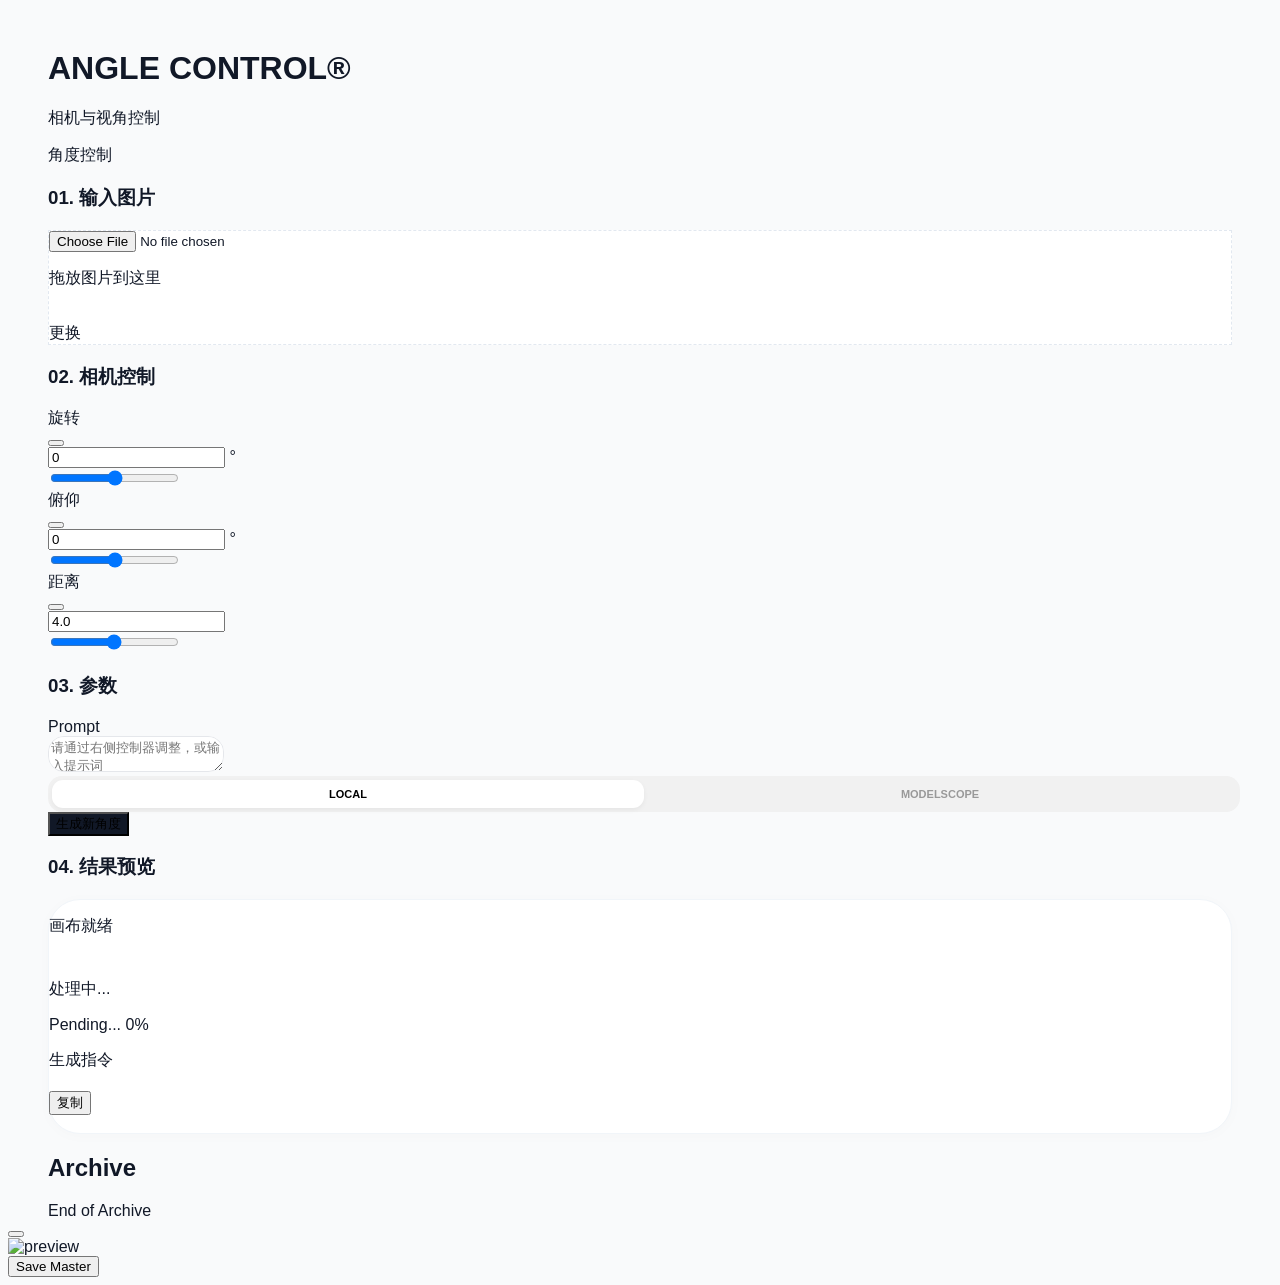
==== commit 87e1656b: "Resolve merge conflicts: keep LTX Director with upstream updates" ====
--- a/static/angle.html
+++ b/static/angle.html
@@ -4,21 +4,34 @@
 <head>
     <meta charset="UTF-8">
     <meta name="viewport" content="width=device-width, initial-scale=1.0">
-    <link rel="icon" href="/static/logo.png" type="image/png">
+    <link rel="icon" href="/static/images/logo.png" type="image/png">
     <title>Angle Control | 视角重塑</title>
-    <script src="https://cdn.tailwindcss.com"></script>
-    <script src="https://unpkg.com/lucide@latest"></script>
-    <script src="/static/theme.js?v=20260509"></script>
-    <script src="/static/i18n.js?v=20260512-pages2"></script>
+    <script>
+        (function(){
+            try {
+                var theme = localStorage.getItem('studio_theme') || localStorage.getItem('canvas_theme') || 'light';
+                if(theme === 'dark') {
+                    document.documentElement.classList.add('studio-theme-dark');
+                    document.documentElement.classList.add('theme-dark');
+                }
+            } catch(e) {}
+        })();
+    </script>
+    <script src="/static/vendor/js/tailwindcss-cdn.js?v=2026.05.22"></script>
+    <script src="/static/vendor/js/lucide.js?v=2026.05.22"></script>
+    <script src="/static/js/theme.js?v=2026.05.22"></script>
+    <script src="/static/js/i18n.js?v=2026.05.22"></script>
+    <script src="/static/js/image-preview.js?v=2026.05.22"></script>
+    <script src="/static/js/history-bulk-manager.js?v=2026.05.22"></script>
     <script type="importmap">
         {
             "imports": {
-                "three": "https://unpkg.com/three@0.160.0/build/three.module.js"
+                "three": "/static/vendor/js/three-0.160.0.module.js?v=2026.05.22"
             }
         }
     </script>
     <style>
-        @import url('https://fonts.googleapis.com/css2?family=Inter:wght@300;400;600;800&family=JetBrains+Mono:wght@400;700&display=swap');
+        @import url('/static/vendor/css/fonts.css?v=2026.05.22');
 
         :root {
             --accent: #111827;
@@ -212,7 +225,7 @@
             z-index: 1;
         }
     </style>
-    <link rel="stylesheet" href="/static/theme.css?v=20260510-studio-pages-blue-dark10">
+    <link rel="stylesheet" href="/static/css/theme.css?v=2026.05.22">
 </head>
 
 <body class="selection:bg-black selection:text-white">
@@ -456,12 +469,12 @@
             <i data-lucide="x" class="w-8 h-8"></i>
         </button>
 
-        <div class="max-w-6xl w-full h-full flex flex-col items-center justify-center">
-            <div class="relative">
-                <div id="lightboxRes"
-                    class="absolute top-4 left-4 bg-black/30 backdrop-blur-md border border-white/20 text-white px-3 py-1.5 rounded-full text-[10px] font-medium tracking-wider opacity-0 transition-opacity duration-300 pointer-events-none">
+        <div class="w-full h-full flex flex-col items-center justify-center" style="max-width:min(1280px, 92vw)">
+            <div id="lightboxFrame" class="studio-preview-frame hidden">
+                <img id="lightboxImg" src="" class="studio-preview-img" alt="preview">
+                <div id="lightboxRes" data-no-pan
+                    class="absolute top-4 left-4 bg-black/30 backdrop-blur-md border border-white/20 text-white px-3 py-1.5 rounded-full text-[10px] font-medium tracking-wider opacity-0 transition-opacity duration-300 pointer-events-none z-10">
                 </div>
-                <img id="lightboxImg" src="" class="hidden max-h-[80vh] rounded-3xl shadow-2xl">
             </div>
             <div class="mt-8">
                 <button onclick="downloadLightboxImage()"
@@ -1151,15 +1164,16 @@
             if (!imgUrl) return;
 
             const card = document.createElement('div');
+            card.dataset.historyTs = data.timestamp;
             card.className = "masonry-item relative group cursor-pointer";
 
-            card.onclick = () => openLightbox(imgUrl);
+            card.onclick = () => { if(document.body.classList.contains('history-bulk-selecting')) return; openLightbox(imgUrl); };
             
             // ModelScope Badge
             const isCloud = data.is_cloud || (imgUrl && imgUrl.includes('cloud_angle'));
             const badgeHtml = isCloud ? `
                 <div class="absolute top-3 left-3 z-10">
-                    <img src="/static/modelscope.gif" class="h-4 w-auto object-contain bg-white/90 rounded-full p-0.5 shadow-sm">
+                    <img src="/static/images/modelscope.gif" class="h-4 w-auto object-contain bg-white/90 rounded-full p-0.5 shadow-sm">
                 </div>
             ` : '';
 
@@ -1200,16 +1214,26 @@
         }
 
         // Lightbox
+        let lightboxPreview = null;
+        function ensureLightboxPreview(){
+            if(!lightboxPreview && window.StudioImagePreview){
+                lightboxPreview = StudioImagePreview.attach(document.getElementById('lightboxFrame'));
+            }
+            return lightboxPreview;
+        }
         function openLightbox(url) {
+            const frame = document.getElementById('lightboxFrame');
             const img = document.getElementById('lightboxImg');
             const resPill = document.getElementById('lightboxRes');
 
             resPill.style.opacity = '0';
+            ensureLightboxPreview();
+            if(lightboxPreview) lightboxPreview.reset();
             img.src = url;
 
             const lb = document.getElementById('lightbox');
             lb.classList.replace('hidden', 'flex');
-            img.classList.remove('hidden');
+            frame.classList.remove('hidden');
             document.body.style.overflow = 'hidden';
 
             const updateRes = () => {
@@ -1224,6 +1248,7 @@
         }
 
         function closeLightbox() {
+            if(lightboxPreview) lightboxPreview.reset();
             const lb = document.getElementById('lightbox');
             lb.classList.replace('flex', 'hidden');
             document.body.style.overflow = 'auto';
@@ -1265,6 +1290,7 @@
             }
 
             loadHistory();
+            window.HistoryBulkManager?.attach({masonry:'#masonry'});
             observer.observe(document.getElementById('loadMoreTrigger'));
         };
 
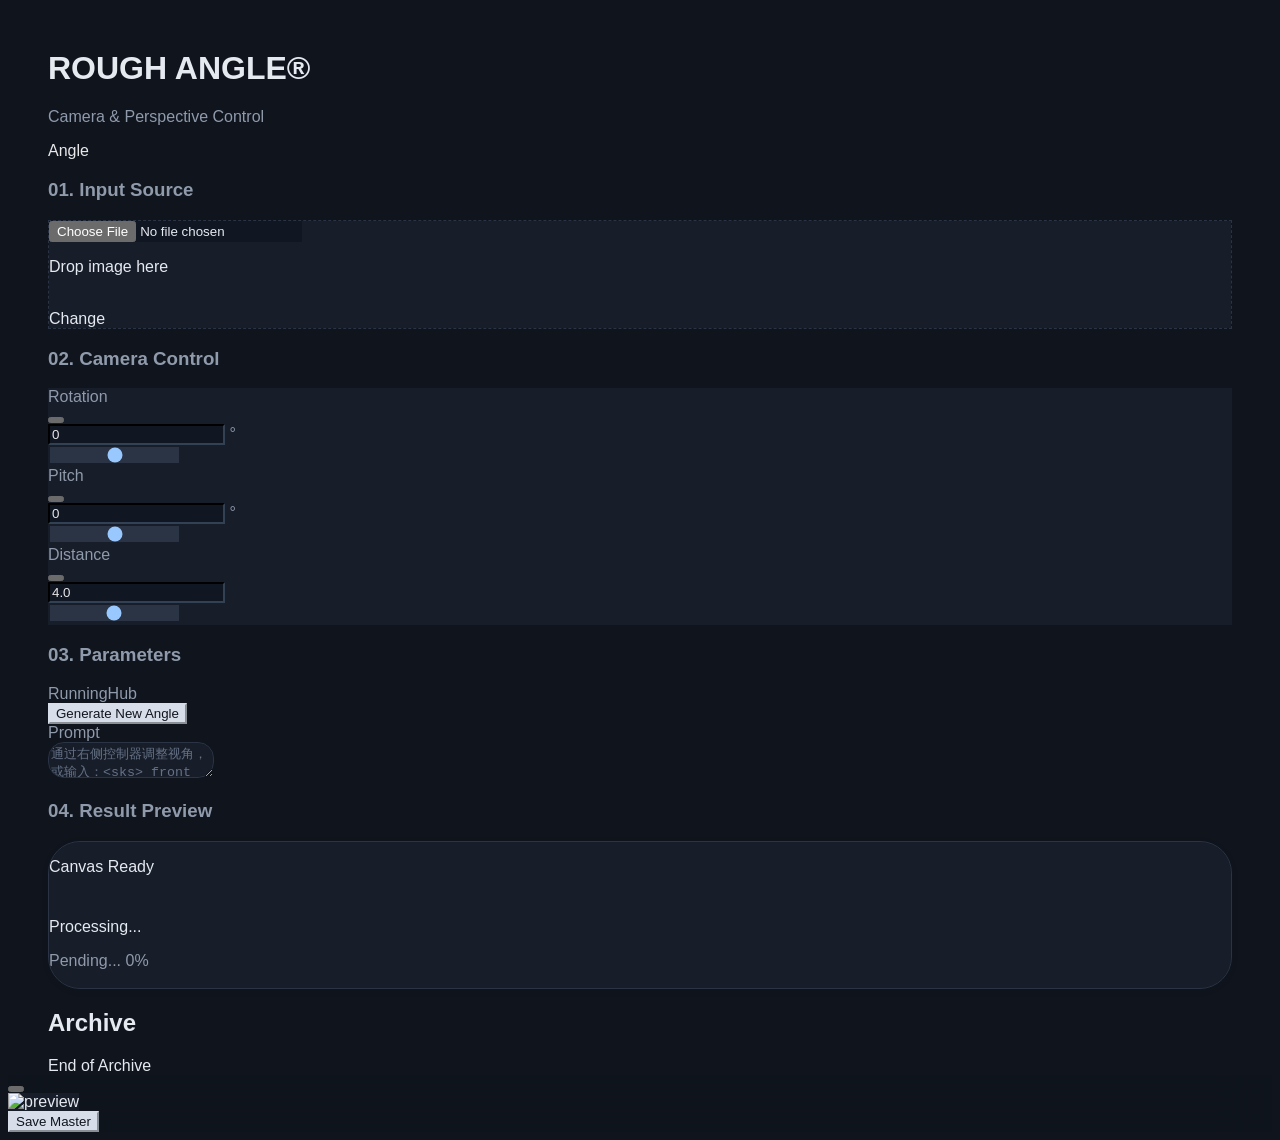
==== commit 11d426ac: "fix RunningHub angle output delivery" ====
--- a/static/angle.html
+++ b/static/angle.html
@@ -5,11 +5,11 @@
     <meta charset="UTF-8">
     <meta name="viewport" content="width=device-width, initial-scale=1.0">
     <link rel="icon" href="/static/images/logo.png" type="image/png">
-    <title>Angle Control | 视角重塑</title>
+    <title>Rough Angle | 视角粗调</title>
     <script>
         (function(){
             try {
-                var theme = localStorage.getItem('studio_theme') || localStorage.getItem('canvas_theme') || 'light';
+                var theme = localStorage.getItem('studio_theme') || localStorage.getItem('canvas_theme') || 'dark';
                 if(theme === 'dark') {
                     document.documentElement.classList.add('studio-theme-dark');
                     document.documentElement.classList.add('theme-dark');
@@ -17,21 +17,22 @@
             } catch(e) {}
         })();
     </script>
-    <script src="/static/vendor/js/tailwindcss-cdn.js?v=2026.05.22"></script>
-    <script src="/static/vendor/js/lucide.js?v=2026.05.22"></script>
-    <script src="/static/js/theme.js?v=2026.05.22"></script>
-    <script src="/static/js/i18n.js?v=2026.05.22"></script>
-    <script src="/static/js/image-preview.js?v=2026.05.22"></script>
-    <script src="/static/js/history-bulk-manager.js?v=2026.05.22"></script>
+    <script src="/static/vendor/js/tailwindcss-cdn.js"></script>
+    <script src="/static/vendor/js/lucide.js"></script>
+    <script src="/static/js/theme.js"></script>
+    <script src="/static/js/i18n.js"></script>
+    <script src="/static/js/image-preview.js"></script>
+    <script src="/static/js/history-bulk-manager.js"></script>
+    <script src="/static/js/runninghub-client.js"></script>
     <script type="importmap">
         {
             "imports": {
-                "three": "/static/vendor/js/three-0.160.0.module.js?v=2026.05.22"
+                "three": "/static/vendor/js/three-0.160.0.module.js"
             }
         }
     </script>
     <style>
-        @import url('/static/vendor/css/fonts.css?v=2026.05.22');
+        @import url('/static/vendor/css/fonts.css');
 
         :root {
             --accent: #111827;
@@ -223,9 +224,57 @@
             box-shadow: 0 2px 5px rgba(0, 0, 0, 0.05);
             transition: transform 0.3s var(--easing);
             z-index: 1;
+
+            /* 视角粗调滑块：明/暗模式都保持清晰的轨道与滑块 */
+            #rotate-h, #rotate-v, #distance {
+                -webkit-appearance: none;
+                appearance: none;
+                background: #e5e7eb !important;
+                border-radius: 9999px;
+                outline: none;
+            }
+            #rotate-h::-webkit-slider-thumb,
+            #rotate-v::-webkit-slider-thumb,
+            #distance::-webkit-slider-thumb {
+                -webkit-appearance: none;
+                appearance: none;
+                width: 14px;
+                height: 14px;
+                border-radius: 50%;
+                background: #111827;
+                border: 2px solid #fff;
+                box-shadow: 0 1px 3px rgba(0, 0, 0, 0.25);
+                cursor: pointer;
+            }
+            #rotate-h::-moz-range-thumb,
+            #rotate-v::-moz-range-thumb,
+            #distance::-moz-range-thumb {
+                width: 14px;
+                height: 14px;
+                border-radius: 50%;
+                background: #111827;
+                border: 2px solid #fff;
+                cursor: pointer;
+            }
+            html.studio-theme-dark #rotate-h,
+            html.studio-theme-dark #rotate-v,
+            html.studio-theme-dark #distance {
+                background: #2a3444 !important;
+            }
+            html.studio-theme-dark #rotate-h::-webkit-slider-thumb,
+            html.studio-theme-dark #rotate-v::-webkit-slider-thumb,
+            html.studio-theme-dark #distance::-webkit-slider-thumb {
+                background: #d8dee9;
+                border-color: #0f141d;
+            }
+            html.studio-theme-dark #rotate-h::-moz-range-thumb,
+            html.studio-theme-dark #rotate-v::-moz-range-thumb,
+            html.studio-theme-dark #distance::-moz-range-thumb {
+                background: #d8dee9;
+                border-color: #0f141d;
         }
     </style>
-    <link rel="stylesheet" href="/static/css/theme.css?v=2026.05.22">
+    <link rel="stylesheet" href="/static/css/theme.css">
 </head>
 
 <body class="selection:bg-black selection:text-white">
@@ -234,7 +283,7 @@
         <header class="flex flex-col md:flex-row justify-between items-end mb-16 gap-6">
             <div class="space-y-1">
                 <h1 class="text-4xl font-extrabold tracking-[-0.05em] flex items-center">
-                    ANGLE CONTROL<span class="text-base mt-3 ml-1">®</span>
+                    ROUGH ANGLE<span class="text-base mt-3 ml-1">®</span>
                 </h1>
                 <p class="text-[10px] font-bold uppercase tracking-[0.5em] text-gray-400" data-i18n="studio.cameraPerspective">Camera & Perspective Control
                 </p>
@@ -303,7 +352,7 @@
                                         </div>
                                     </div>
                                 </div>
-                                <input type="range" id="rotate-h" min="-90" max="90" value="0"
+                                <input type="range" id="rotate-h" min="-180" max="180" value="0"
                                     class="w-full h-1.5 bg-gray-200 rounded-lg appearance-none cursor-pointer accent-black">
                             </div>
 
@@ -365,6 +414,18 @@
                 <section class="flex flex-col space-y-6">
                     <h3 class="text-[9px] font-black uppercase tracking-[0.3em] text-gray-400">03. <span data-i18n="studio.parameters">Parameters</span></h3>
 
+                    <!-- Engine: RunningHub (Qwen-Edit-2511 Multiple-Angles LoRA) -->
+                    <div class="flex items-center justify-center gap-2 text-[10px] font-bold uppercase tracking-widest text-gray-400 py-2">
+                        <i data-lucide="cloud" class="w-3 h-3"></i>
+                        <span>RunningHub</span>
+                    </div>
+
+                    <button id="genBtn" onclick="handleGenerate()"
+                        class="glass-btn w-full py-5 text-white rounded-xl font-bold text-[11px] uppercase tracking-[0.4em] flex items-center justify-center gap-3 shadow-xl shadow-black/10 disabled:opacity-50 disabled:cursor-not-allowed">
+                        <i data-lucide="zap" id="btnIcon" class="w-4 h-4 text-yellow-400"></i>
+                        <span id="btnText" data-i18n="studio.generateAngle">Generate New Angle</span>
+                    </button>
+
                     <div class="space-y-3 flex-1 flex flex-col">
                         <div class="flex items-center gap-2 text-gray-800 ml-1">
                             <i data-lucide="text-quote" class="w-3 h-3"></i>
@@ -372,29 +433,8 @@
                         </div>
                         <textarea id="promptInput"
                             class="nano-input w-full flex-1 p-5 text-sm outline-none resize-none placeholder-gray-300"
-                            placeholder="请通过右侧控制器调整，或输入提示词"></textarea>
+                            placeholder="通过右侧控制器调整视角，或输入：<sks> front view eye-level shot medium shot" readonly></textarea>
                     </div>
-
-                    <!-- Engine Switcher -->
-                    <div class="mode-switcher">
-                        <div id="modeLocal" class="mode-btn active flex items-center justify-center gap-1.5"
-                            onclick="switchEngine('local')">
-                            <i data-lucide="monitor" class="w-3 h-3"></i>
-                            <span>Local</span>
-                        </div>
-                        <div id="modeCloud" class="mode-btn flex items-center justify-center gap-1.5"
-                            onclick="switchEngine('cloud')">
-                            <i data-lucide="cloud" class="w-3 h-3"></i>
-                            <span>ModelScope</span>
-                        </div>
-                        <div id="glider" class="mode-glider"></div>
-                    </div>
-
-                    <button id="genBtn" onclick="handleGenerate()"
-                        class="glass-btn w-full py-5 text-white rounded-xl font-bold text-[11px] uppercase tracking-[0.4em] flex items-center justify-center gap-3 shadow-xl shadow-black/10 disabled:opacity-50 disabled:cursor-not-allowed">
-                        <i data-lucide="zap" id="btnIcon" class="w-4 h-4 text-yellow-400"></i>
-                        <span id="btnText" data-i18n="studio.generateAngle">Generate New Angle</span>
-                    </button>
                 </section>
 
                 <section class="space-y-6 flex flex-col">
@@ -419,21 +459,6 @@
                                     <div id="cloud-progress-bar" class="bg-black h-full rounded-full transition-all duration-300" style="width: 0%"></div>
                                 </div>
                             </div>
-                        </div>
-
-                        <div id="textResult"
-                            class="hidden w-full h-full p-12 flex flex-col items-center justify-center text-center space-y-8">
-                            <i data-lucide="terminal" class="w-12 h-12 text-gray-300 mx-auto"></i>
-                            <div class="space-y-4 max-w-md">
-                                <p class="text-[10px] font-bold uppercase tracking-[0.5em] text-gray-400" data-i18n="studio.generatedCommand">Generated
-                                    Command
-                                </p>
-                                <h2 id="generatedText" class="text-2xl font-bold leading-relaxed text-gray-900"></h2>
-                            </div>
-                            <button onclick="copyText()"
-                                class="px-8 py-3 bg-gray-100 hover:bg-black hover:text-white rounded-full text-[10px] font-bold uppercase tracking-widest transition-all flex items-center gap-2">
-                                <i data-lucide="copy" class="w-3 h-3"></i><span data-i18n="studio.copy">Copy</span>
-                            </button>
                         </div>
 
                         <img id="outputImg"
@@ -496,7 +521,7 @@
             }
         });
 
-        function updateCloudProgress(data) {
+        window.updateCloudProgress = function updateCloudProgress(data) {
             const container = document.getElementById('cloud-progress-container');
             const statusText = document.getElementById('cloud-status-text');
             const progressBar = document.getElementById('cloud-progress-bar');
@@ -615,55 +640,42 @@
             window.updateCamera();
         };
 
+        // Build the RunningHub Qwen-Edit-2511 Multiple-Angles LoRA prompt:
+        // "<sks> [azimuth] [elevation] [distance]"
+        window.buildAnglePrompt = function (h, v, d) {
+            // Azimuth: slider -180..180 -> normalized to 0..359 and snapped to the nearest 45°
+            const azMap = {
+                0: "front view",
+                45: "front-right quarter view",
+                90: "right side view",
+                135: "back-right quarter view",
+                180: "back view",
+                225: "back-left quarter view",
+                270: "left side view",
+                315: "front-left quarter view"
+            };
+            const normalized = ((Math.round(h) % 360) + 360) % 360;
+            const azKey = (Math.round(normalized / 45) * 45) % 360;
+            const azimuth = azMap[azKey] || "front view";
+
+            // Elevation: low(-30) / eye-level(0) / elevated(30) / high(60)
+            let elevation;
+            if (v <= -15) elevation = "low-angle shot";
+            else if (v < 15) elevation = "eye-level shot";
+            else if (v < 45) elevation = "elevated shot";
+            else elevation = "high-angle shot";
+
+            // Distance: default slider value 4 -> medium; closer -> close-up; farther -> wide
+            let distance;
+            if (d < 3.5) distance = "close-up";
+            else if (d <= 5) distance = "medium shot";
+            else distance = "wide shot";
+
+            return `<sks> ${azimuth} ${elevation} ${distance}`;
+        };
+
         function updatePromptWithAngle(h, v, d) {
-            let parts = [];
-            if (h !== 0) {
-                const dir = h > 0 ? "向右" : "向左";
-                parts.push(`${dir}旋转${Math.abs(h)}度`);
-            }
-            if (v !== 0) {
-                const dir = v > 0 ? "俯视" : "仰视";
-                parts.push(`${dir}${Math.abs(v)}度`);
-            }
-
-            // Distance logic
-            let lensText = "";
-            if (d > 4) {
-                lensText = "使用广角镜头";
-            } else if (d < 4) {
-                lensText = "使用特写镜头";
-            }
-
-            // Removed "保持原位" default text to show placeholder
-
-            let resultText = "";
-            if (parts.length > 0) {
-                resultText = `将相机${parts.join("，")}`;
-            }
-
-            if (lensText) {
-                resultText += (resultText ? "，" : "将相机") + lensText;
-            }
-
-            const promptInput = document.getElementById('promptInput');
-            let currentText = promptInput.value;
-
-            // Regex to find existing angle command (including lens info)
-            const regex = /将相机.*?(?=(\n|$))/g;
-
-            if (regex.test(currentText)) {
-                // Replace existing
-                promptInput.value = currentText.replace(regex, resultText);
-            } else {
-                // Append if not exists and resultText is not empty
-                if (resultText) {
-                    if (currentText.trim()) {
-                        promptInput.value = currentText.trim() + '\n' + resultText;
-                    } else {
-                        promptInput.value = resultText;
-                    }
-                }
-            }
+            document.getElementById('promptInput').value = window.buildAnglePrompt(h, v, d);
         }
 
         sliderH.addEventListener('input', window.updateCamera);
@@ -732,39 +744,15 @@
     <script>
         lucide.createIcons();
         function tr(key){ return window.StudioI18n ? StudioI18n.t(key) : key; }
-        function applyLanguage(lang){
-            if(lang && window.StudioI18n) StudioI18n.set(lang);
+        function applyLanguage(){
             document.title = tr('nav.angle');
             const btnText = document.getElementById('btnText');
             if(btnText && !document.getElementById('genBtn')?.disabled) btnText.textContent = tr('studio.generateAngle');
         }
-        window.addEventListener('message', event => {
-            if(event.data?.type === 'studio-lang') applyLanguage(event.data.lang);
-        });
-        window.addEventListener('studio-lang-change', () => { document.title = tr('nav.angle'); });
+        applyLanguage();
         
-        // --- Engine Switcher Logic (UI Only) ---
-        let currentEngine = 'local';
-        const ENGINE_MODE_KEY = 'angle_engine_mode';
-
-        window.switchEngine = function(mode) {
-            currentEngine = mode;
-            localStorage.setItem(ENGINE_MODE_KEY, mode);
-
-            const glider = document.getElementById('glider');
-            const localBtn = document.getElementById('modeLocal');
-            const cloudBtn = document.getElementById('modeCloud');
-
-            if (mode === 'local') {
-                glider.style.transform = 'translateX(0)';
-                localBtn.classList.add('active');
-                cloudBtn.classList.remove('active');
-            } else {
-                glider.style.transform = 'translateX(100%)';
-                cloudBtn.classList.add('active');
-                localBtn.classList.remove('active');
-            }
-        };
+        // --- RunningHub Qwen-Edit-2511 Multiple-Angles LoRA ---
+        const RH_WEBAPP_ID = '2062489144189865985';
 
         function generateUUID() {
             if (typeof crypto !== 'undefined' && crypto.randomUUID) {
@@ -778,7 +766,6 @@
         const CLIENT_ID = localStorage.getItem("client_id") || generateUUID();
         localStorage.setItem("client_id", CLIENT_ID);
 
-        let uploadedPath = "";
         let uploadedFile = null; // Store raw file for cloud upload
         let currentResult = null;
         let allHistory = [];
@@ -848,196 +835,39 @@
             };
             reader.readAsDataURL(file);
 
-            const formData = new FormData();
-            formData.append('files', file);
-            try {
-                const res = await fetch('/api/upload', { method: 'POST', body: formData });
-                const data = await res.json();
-                uploadedPath = data.files[0].comfy_name;
-                btn.disabled = false;
-                btnText.innerText = tr('studio.generateAngle');
-            } catch (err) {
-                console.error("Upload error");
-                btnText.innerText = tr('studio.uploadFailed');
-                btn.disabled = false;
-            }
-        }
-
-        function applyAngleToPrompt() {
-            const h = parseInt(document.getElementById('rotate-h').value);
-            const v = parseInt(document.getElementById('rotate-v').value);
-
-            let parts = [];
-            if (h !== 0) {
-                const dir = h > 0 ? "向右" : "向左";
-                parts.push(`${dir}旋转${Math.abs(h)}度`);
-            }
-            if (v !== 0) {
-                const dir = v > 0 ? "俯视" : "仰视";
-                parts.push(`${dir}${Math.abs(v)}度`);
-            }
-
-            if (parts.length === 0) {
-                parts.push("保持原位");
-            }
-
-            const resultText = `将相机${parts.join("，")}`;
-
-            const promptInput = document.getElementById('promptInput');
-            // Check if there is existing content, if so append new line
-            if (promptInput.value.trim()) {
-                promptInput.value += '\n' + resultText;
-            } else {
-                promptInput.value = resultText;
-            }
-
-            // Visual feedback
-            promptInput.style.transition = "0.2s";
-            promptInput.style.borderColor = "#000";
-            promptInput.style.boxShadow = "0 0 0 2px rgba(0,0,0,0.1)";
-            setTimeout(() => {
-                promptInput.style.borderColor = "";
-                promptInput.style.boxShadow = "";
-            }, 500);
-        }
-
-        async function runCloudTask() {
+            btn.disabled = false;
+            btnText.innerText = tr('studio.generateAngle');
+        }
+
+        async function runRunningHubTask() {
             if (!uploadedFile) throw new Error("Please upload an image first");
 
-            // Get token from centralized management (Personal -> Global)
-            let token = localStorage.getItem('modelscope_api_token');
-            
-            if (!token) {
-                try {
-                    const res = await fetch('/api/config/token');
-                    if (res.ok) {
-                        const data = await res.json();
-                        if (data.token) token = data.token;
-                    }
-                } catch (e) {
-                    console.warn("Failed to fetch global token", e);
+            updateCloudProgress({ status: "Uploading...", progress: 0, total: 100 });
+            const target = await RunningHubClient.resolveTarget(RH_WEBAPP_ID);
+            const fileName = await RunningHubClient.uploadFile(uploadedFile, uploadedFile.name || 'angle-source.png', target);
+            updateCloudProgress({ status: "Queueing...", progress: 0, total: 100 });
+            const taskId = await RunningHubClient.submitTask({
+                ...target,
+                webappId: RH_WEBAPP_ID,
+                nodeInfoList: [
+                    { nodeId: "13", fieldName: "image", fieldValue: fileName, description: "image" },
+                    { nodeId: "68", fieldName: "value", fieldValue: promptInput.value, description: "value" }
+                ],
+                instanceType: "default"
+            });
+            const data = await RunningHubClient.pollTask(taskId, {
+                ...target,
+                onUpdate(task) {
+                    if (task.status === 'RUNNING') updateCloudProgress({ status: "Generating...", progress: 60, total: 100 });
                 }
-            }
-
-            if (!token) {
-                if (window.parent && typeof window.parent.openTokenModal === 'function') {
-                    window.parent.openTokenModal();
-                    // Allow the error to propagate so user sees the message
-                    // const err = new Error("请先点击右上角设置 ModelScope Token");
-                    // err.silent = true;
-                    // throw err;
-                }
-                throw new Error("请先点击右上角设置 ModelScope Token");
-            }
-
-            // Convert image to Base64
-            const toBase64 = file => new Promise((resolve, reject) => {
-                const reader = new FileReader();
-                reader.readAsDataURL(file);
-                reader.onload = () => resolve(reader.result);
-                reader.onerror = error => reject(error);
             });
-
-            const dataUri = await toBase64(uploadedFile);
-            console.log("DataURI generated, length:", dataUri.length);
-
-            // Submit task via dedicated Angle endpoint
-            // Get Client ID from parent if available
-            let clientId = null;
-            try {
-                if (window.parent && window.parent.CID) {
-                    clientId = window.parent.CID;
-                }
-            } catch (e) { console.warn("Cannot access parent CID", e); }
-
-            const payload = {
-                "prompt": promptInput.value,
-                "api_key": token,
-                "type": "angle",
-                "model": "Qwen/Qwen-Image-Edit-2511",
-                "image_urls": [dataUri],
-                "client_id": clientId
-            };
-
-            // Reset Progress Bar
-            document.getElementById('cloud-progress-container').classList.add('hidden');
-            document.getElementById('cloud-progress-bar').style.width = '0%';
-            document.getElementById('cloud-percent').innerText = '0%';
-
-            let response;
-            try {
-                 response = await fetch('/api/angle/generate', {
-                    method: 'POST',
-                    headers: { 'Content-Type': 'application/json' },
-                    body: JSON.stringify(payload)
-                });
-            } catch (netErr) {
-                 throw new Error(`Network Error: ${netErr.message}`);
-            }
-
-            // Handle Timeout / Continue Loop
-            while (response.ok) {
-                 const data = await response.json();
-                 
-                 // If success with URL
-                 if (data.url) {
-                     return { images: [data.url] };
-                 }
-
-                 // If timeout status, ask user
-                 if (data.status === 'timeout') {
-                     const taskId = data.task_id;
-                     const userContinue = confirm("Cloud generation is taking longer than expected (300s). The queue might be full.\n\nDo you want to continue waiting?");
-                     
-                     if (userContinue) {
-                         // Call poll endpoint
-                         const pollPayload = {
-                             "task_id": taskId,
-                             "api_key": token,
-                             "client_id": clientId
-                         };
-                         
-                         // Update UI to show we are still waiting
-                         updateCloudProgress({status: "Resuming...", progress: 0, total: 150});
-                         
-                         response = await fetch('/api/angle/poll_status', {
-                            method: 'POST',
-                            headers: { 'Content-Type': 'application/json' },
-                            body: JSON.stringify(pollPayload)
-                         });
-                         continue; // Loop back to check response
-                     } else {
-                         throw new Error("User cancelled waiting.");
-                     }
-                 }
-                 
-                 // Unknown success response
-                 throw new Error("Unknown response format");
-            }
-
-            if (!response.ok) {
-                 const errText = await response.text();
-                 // Try to parse JSON error if possible
-                 try {
-                     const errJson = JSON.parse(errText);
-                     if (errJson.detail) throw new Error(errJson.detail);
-                 } catch (e) {}
-                 throw new Error(`Generation Failed: ${errText}`);
-            }
-
-            const data = await response.json();
-            if (data.url) {
-                return {
-                    images: [data.url]
-                };
-            } else {
-                throw new Error("No image URL in response");
-            }
+            const urls = data.urls || [];
+            if (!urls.length) throw new Error("RunningHub outputs empty");
+            return { images: urls };
         }
 
         async function handleGenerate() {
-            if (!uploadedPath && currentEngine === 'local') {
-                // ... existing local check ...
+            if (!uploadedFile) {
                 const dropzone = document.getElementById('dropzone');
                 dropzone.style.transition = "0.2s";
                 dropzone.style.borderColor = "#ef4444";
@@ -1048,11 +878,6 @@
                 }, 300);
                 return;
             }
-            
-            if (!uploadedFile && currentEngine === 'cloud') {
-                 alert("Please upload an image first");
-                 return;
-            }
 
             // Allow manual prompt even if angle not applied, but require prompt input
             if (!promptInput.value.trim()) {
@@ -1074,36 +899,15 @@
 
             document.getElementById('emptyState').classList.add('hidden');
             document.getElementById('outputImg').classList.add('hidden');
-            document.getElementById('textResult').classList.add('hidden'); // Ensure text result is hidden
             document.getElementById('loadingState').classList.remove('hidden');
 
             try {
-                let data;
-                
-                if (currentEngine === 'cloud') {
-                    // Cloud Logic
-                    data = await runCloudTask();
-                } else {
-                    // Local Logic
-                    const seed = Math.floor(Math.random() * 1000000000000000);
-                    const res = await fetch('/api/generate', {
-                        method: 'POST',
-                        headers: { 'Content-Type': 'application/json' },
-                        body: JSON.stringify({
-                            workflow_json: "2511.json",
-                            params: {
-                                "31": { "image": uploadedPath },
-                                "11": { "prompt": promptInput.value },
-                                "14": { "seed": seed }
-                            },
-                            type: "angle",
-                            client_id: CLIENT_ID
-                        })
-                    });
-                    data = await res.json();
-                    if (data.error) throw new Error(data.error);
-                    if (!data.images?.length) throw new Error("No images returned");
-                }
+                // Reset progress bar
+                document.getElementById('cloud-progress-container').classList.add('hidden');
+                document.getElementById('cloud-progress-bar').style.width = '0%';
+                document.getElementById('cloud-percent').innerText = '0%';
+
+                const data = await runRunningHubTask();
 
                 currentResult = data;
                 const outputImg = document.getElementById('outputImg');
@@ -1127,7 +931,7 @@
                     images: data.images,
                     prompt: promptInput.value,
                     timestamp: Date.now(),
-                    is_cloud: (currentEngine === 'cloud')
+                    is_cloud: true
                 }, true);
 
             } catch (err) {
@@ -1144,19 +948,6 @@
             }
         }
 
-        window.copyText = () => {
-            const text = document.getElementById('generatedText').innerText;
-            navigator.clipboard.writeText(text).then(() => {
-                const btn = document.querySelector('#textResult button');
-                const originalHTML = btn.innerHTML;
-                btn.innerHTML = `<i data-lucide="check" class="w-3 h-3"></i> Copied`;
-                setTimeout(() => {
-                    btn.innerHTML = originalHTML;
-                    lucide.createIcons();
-                }, 2000);
-            });
-        };
-
         // History Management
         function renderImageCard(data, isNew = false) {
             const masonry = document.getElementById('masonry');
@@ -1169,11 +960,11 @@
 
             card.onclick = () => { if(document.body.classList.contains('history-bulk-selecting')) return; openLightbox(imgUrl); };
             
-            // ModelScope Badge
-            const isCloud = data.is_cloud || (imgUrl && imgUrl.includes('cloud_angle'));
+            // RunningHub Badge
+            const isCloud = data.is_cloud || (imgUrl && imgUrl.includes('runninghub'));
             const badgeHtml = isCloud ? `
                 <div class="absolute top-3 left-3 z-10">
-                    <img src="/static/images/modelscope.gif" class="h-4 w-auto object-contain bg-white/90 rounded-full p-0.5 shadow-sm">
+                    <img src="/static/images/RunningHub-B.png" class="h-4 w-auto object-contain bg-white/90 rounded-full p-0.5 shadow-sm">
                 </div>
             ` : '';
 
@@ -1283,12 +1074,6 @@
 
         window.onload = () => {
             applyLanguage();
-            // Restore engine mode
-            const savedMode = localStorage.getItem(ENGINE_MODE_KEY);
-            if (savedMode && (savedMode === 'local' || savedMode === 'cloud')) {
-                switchEngine(savedMode);
-            }
-
             loadHistory();
             window.HistoryBulkManager?.attach({masonry:'#masonry'});
             observer.observe(document.getElementById('loadMoreTrigger'));
--- a/static/css/theme.css
+++ b/static/css/theme.css
@@ -0,0 +1,1901 @@
+html.studio-theme-dark,
+html.studio-theme-dark body,
+body.studio-theme-dark {
+    color-scheme: dark;
+    background: #08090c !important;
+    color: #e8e8ea !important;
+}
+
+/* Shared MediaForge surface tokens consumed by standalone pages and iframes. */
+:root {
+    --mf-bg: #0b0d11;
+    --mf-surface: #12161d;
+    --mf-surface-2: #171c24;
+    --mf-line: rgba(255,255,255,.09);
+    --mf-text: #f2f5f8;
+    --mf-muted: #8c98a8;
+    --mf-accent: #5b9dff;
+    --mf-radius-sm: 8px;
+    --mf-radius-md: 12px;
+    --mf-focus: rgba(91,157,255,.55);
+}
+html:not(.studio-theme-dark):not(.theme-dark) {
+    --mf-bg: #f4f6f8;
+    --mf-surface: #ffffff;
+    --mf-surface-2: #f1f4f7;
+    --mf-line: rgba(15,23,42,.11);
+    --mf-text: #10151d;
+    --mf-muted: #687384;
+    --mf-accent: #2563eb;
+    --mf-focus: rgba(37,99,235,.35);
+}
+button:focus-visible, input:focus-visible, select:focus-visible, textarea:focus-visible {
+    outline: 2px solid var(--mf-focus);
+    outline-offset: 2px;
+}
+@media (prefers-reduced-motion: reduce) {
+    *, *::before, *::after { animation-duration: .01ms !important; transition-duration: .01ms !important; }
+}
+@media (prefers-reduced-transparency: reduce) {
+    [style*="backdrop-filter"], .topbar, .toolbar, .modal, .drawer { backdrop-filter: none !important; }
+}
+
+/* Page-specific shells use the same macOS graphite hierarchy. */
+html.studio-theme-dark .account,
+html.theme-dark .account,
+html.studio-theme-dark .ac-wrap,
+html.theme-dark .ac-wrap,
+html.studio-theme-dark .shell,
+html.theme-dark .shell,
+html.studio-theme-dark .workflow-settings-shell,
+html.theme-dark .workflow-settings-shell {
+    background: transparent !important;
+    color: #f5f5f7 !important;
+}
+html.studio-theme-dark .metric,
+html.theme-dark .metric,
+html.studio-theme-dark .profile,
+html.theme-dark .profile,
+html.studio-theme-dark .ac-workspace,
+html.theme-dark .ac-workspace,
+html.studio-theme-dark .ac-assignment,
+html.theme-dark .ac-assignment,
+html.studio-theme-dark .org-panel,
+html.theme-dark .org-panel,
+html.studio-theme-dark .budget-row,
+html.theme-dark .budget-row,
+html.studio-theme-dark .head,
+html.theme-dark .head,
+html.studio-theme-dark .tabs,
+html.theme-dark .tabs {
+    background: rgba(44,44,46,.78) !important;
+    border-color: rgba(255,255,255,.12) !important;
+    color: #f5f5f7 !important;
+    box-shadow: 0 16px 40px rgba(0,0,0,.18), inset 0 1px rgba(255,255,255,.06) !important;
+    backdrop-filter: blur(24px) saturate(140%);
+    -webkit-backdrop-filter: blur(24px) saturate(140%);
+}
+html.studio-theme-dark .title,
+html.theme-dark .title,
+html.studio-theme-dark .ac-title,
+html.theme-dark .ac-title,
+html.studio-theme-dark .page-head .title,
+html.theme-dark .page-head .title,
+html.studio-theme-dark h1,
+html.theme-dark h1,
+html.studio-theme-dark h2,
+html.theme-dark h2 { color: #f5f5f7 !important; }
+html.studio-theme-dark .subtitle,
+html.theme-dark .subtitle,
+html.studio-theme-dark .ac-sub,
+html.theme-dark .ac-sub,
+html.studio-theme-dark .sub,
+html.theme-dark .sub,
+html.studio-theme-dark .faint,
+html.theme-dark .faint { color: #a1a1a6 !important; }
+html.studio-theme-dark .tab.active,
+html.theme-dark .tab.active,
+html.studio-theme-dark .ac-save-btn,
+html.theme-dark .ac-save-btn { background: #0a84ff !important; border-color: #0a84ff !important; color: #fff !important; }
+
+/* macOS dark system surface tokens shared by every standalone page. */
+html.studio-theme-dark,
+html.theme-dark,
+body.studio-theme-dark,
+body.theme-dark {
+    --bg: #1c1c1e !important;
+    --bg-base: #1c1c1e !important;
+    --page: #1c1c1e !important;
+    --panel: rgba(44,44,46,.84) !important;
+    --card: rgba(44,44,46,.82) !important;
+    --soft: #2c2c2e !important;
+    --line: rgba(255,255,255,.12) !important;
+    --line-strong: rgba(255,255,255,.24) !important;
+    --text: #f5f5f7 !important;
+    --text-main: #f5f5f7 !important;
+    --muted: #a1a1a6 !important;
+    --faint: #8e8e93 !important;
+    --accent: #0a84ff !important;
+    --mf-bg: #1c1c1e !important;
+    --mf-surface: rgba(44,44,46,.84) !important;
+    --mf-surface-2: #323234 !important;
+    --mf-line: rgba(255,255,255,.12) !important;
+    --mf-text: #f5f5f7 !important;
+    --mf-muted: #a1a1a6 !important;
+    --mf-accent: #0a84ff !important;
+    --wf-bg: #1c1c1e !important;
+    --wf-panel: rgba(44,44,46,.84) !important;
+    --wf-line: rgba(255,255,255,.12) !important;
+    --wf-text: #f5f5f7 !important;
+    --wf-muted: #a1a1a6 !important;
+    --wf-soft: #2c2c2e !important;
+    --wf-accent: #0a84ff !important;
+}
+html.studio-theme-dark body,
+html.theme-dark body,
+body.studio-theme-dark,
+body.theme-dark {
+    background: #1c1c1e !important;
+    color: #f5f5f7 !important;
+    background-image: radial-gradient(ellipse 70% 55% at 80% -10%, rgba(57,75,105,.2), transparent 70%) !important;
+}
+html.studio-theme-dark .page,
+html.theme-dark .page,
+html.studio-theme-dark .asset-page,
+html.theme-dark .asset-page,
+html.studio-theme-dark .workflow-config-view,
+html.theme-dark .workflow-config-view,
+html.studio-theme-dark .content-head,
+html.theme-dark .content-head,
+html.studio-theme-dark .panel,
+html.theme-dark .panel,
+html.studio-theme-dark .card,
+html.theme-dark .card,
+html.studio-theme-dark .toolbar,
+html.theme-dark .toolbar,
+html.studio-theme-dark .topbar,
+html.theme-dark .topbar,
+html.studio-theme-dark .modal,
+html.theme-dark .modal,
+html.studio-theme-dark .drawer,
+html.theme-dark .drawer,
+html.studio-theme-dark .control-panel,
+html.theme-dark .control-panel,
+html.studio-theme-dark .setting-row,
+html.theme-dark .setting-row {
+    border-color: rgba(255,255,255,.12) !important;
+    background-color: rgba(44,44,46,.78) !important;
+    color: #f5f5f7 !important;
+    box-shadow: 0 18px 44px rgba(0,0,0,.2), inset 0 1px rgba(255,255,255,.07) !important;
+    backdrop-filter: blur(26px) saturate(145%);
+    -webkit-backdrop-filter: blur(26px) saturate(145%);
+}
+html.studio-theme-dark input,
+html.studio-theme-dark textarea,
+html.studio-theme-dark select,
+html.theme-dark input,
+html.theme-dark textarea,
+html.theme-dark select {
+    background-color: rgba(28,28,30,.8) !important;
+    border-color: rgba(255,255,255,.14) !important;
+    color: #f5f5f7 !important;
+}
+html.studio-theme-dark button,
+html.theme-dark button { color: inherit; }
+html.studio-theme-dark button.primary,
+html.theme-dark button.primary,
+html.studio-theme-dark .primary,
+html.theme-dark .primary { background-color: #0a84ff !important; border-color: #0a84ff !important; color: #fff !important; }
+@media (prefers-reduced-transparency: reduce) {
+    html.studio-theme-dark .page, html.theme-dark .page, html.studio-theme-dark .asset-page, html.theme-dark .asset-page,
+    html.studio-theme-dark .content-head, html.theme-dark .content-head, html.studio-theme-dark .panel, html.theme-dark .panel,
+    html.studio-theme-dark .card, html.theme-dark .card, html.studio-theme-dark .toolbar, html.theme-dark .toolbar,
+    html.studio-theme-dark .topbar, html.theme-dark .topbar, html.studio-theme-dark .modal, html.theme-dark .modal,
+    html.studio-theme-dark .drawer, html.theme-dark .drawer, html.studio-theme-dark .control-panel, html.theme-dark .control-panel,
+    html.studio-theme-dark .setting-row, html.theme-dark .setting-row { backdrop-filter: none; -webkit-backdrop-filter: none; background-color: #2c2c2e !important; }
+}
+
+html,
+body {
+    overscroll-behavior: auto;
+}
+
+* {
+    scrollbar-width: thin !important;
+    scrollbar-color: rgba(148, 163, 184, .72) transparent !important;
+}
+
+*::-webkit-scrollbar {
+    width: 10px !important;
+    height: 10px !important;
+    background: transparent !important;
+}
+
+*::-webkit-scrollbar-track {
+    background: transparent !important;
+}
+
+*::-webkit-scrollbar-thumb {
+    min-height: 36px;
+    background-color: rgba(148, 163, 184, .72) !important;
+    border: 3px solid transparent !important;
+    border-right-width: 3px !important;
+    background-clip: padding-box !important;
+    border-radius: 999px !important;
+}
+
+*::-webkit-scrollbar-thumb:hover {
+    background-color: rgba(100, 116, 139, .86) !important;
+}
+
+*::-webkit-scrollbar-corner {
+    background: transparent !important;
+}
+
+body.studio-theme-dark {
+    --accent: #e8e8ea;
+    --bg: #08090c;
+    --bg-base: #08090c;
+    --card: #111216;
+    --text-main: #e8e8ea;
+}
+
+html.studio-theme-dark body .app-shell,
+html.studio-theme-dark body .sidebar,
+html.studio-theme-dark body .stage,
+body.studio-theme-dark .app-shell,
+body.studio-theme-dark .sidebar,
+body.studio-theme-dark .stage {
+    background: #08090c !important;
+    border-color: #25262b !important;
+}
+
+html.studio-theme-dark body .stage,
+body.studio-theme-dark .stage {
+    box-shadow: inset 0 0 42px rgba(255,255,255,.015);
+}
+
+html.studio-theme-dark body .nav-item,
+body.studio-theme-dark .nav-item {
+    color: #8f9aab;
+}
+
+html.studio-theme-dark body .nav-item:hover,
+body.studio-theme-dark .nav-item:hover {
+    background: #111216 !important;
+    color: #e8e8ea !important;
+}
+
+html.studio-theme-dark body .nav-item.active,
+body.studio-theme-dark .nav-item.active {
+    background: #d8dee9 !important;
+    color: #10141d !important;
+    box-shadow: 0 12px 24px rgba(0,0,0,.28);
+}
+
+html.studio-theme-dark body .logo-ring,
+body.studio-theme-dark .logo-ring {
+    border-color: #d8dee9 !important;
+}
+
+html.studio-theme-dark body #logo-dot,
+body.studio-theme-dark #logo-dot {
+    background: #d8dee9 !important;
+}
+
+html.studio-theme-dark body .divider,
+body.studio-theme-dark .divider {
+    background: rgba(216,222,233,.14) !important;
+}
+
+html.studio-theme-dark body .theme-dock-btn,
+body.studio-theme-dark .theme-dock-btn {
+    background: #111216;
+    border-color: #25262b;
+    color: #9aa6b8;
+}
+
+html.studio-theme-dark body .theme-dock-btn:hover,
+html.studio-theme-dark body .theme-dock-btn.active,
+body.studio-theme-dark .theme-dock-btn:hover,
+body.studio-theme-dark .theme-dock-btn.active {
+    background: #d8dee9;
+    border-color: #d8dee9;
+    color: #10141d;
+}
+
+html.studio-theme-dark body .console-card,
+html.studio-theme-dark body .nano-input,
+html.studio-theme-dark body .upload-item,
+html.studio-theme-dark body .result-frame,
+html.studio-theme-dark body .masonry-item,
+html.studio-theme-dark body .work-panel,
+html.studio-theme-dark body .setting-row,
+html.studio-theme-dark body .tool-panel,
+html.studio-theme-dark body .control-panel,
+html.studio-theme-dark body .topbar,
+html.studio-theme-dark body .composer,
+html.studio-theme-dark body .composer-body,
+html.studio-theme-dark body .bubble.assistant,
+html.studio-theme-dark body .history-popover,
+html.studio-theme-dark body .thread-item,
+html.studio-theme-dark body .lightbox-card,
+html.studio-theme-dark body #lightboxCard,
+html.studio-theme-dark body .bg-white,
+html.studio-theme-dark body .bg-gray-50,
+html.studio-theme-dark body .bg-slate-50,
+html.studio-theme-dark body .bg-gray-50\/50,
+html.studio-theme-dark body .bg-white\/90,
+html.studio-theme-dark body .bg-\[\#fbfdff\],
+body.studio-theme-dark .console-card,
+body.studio-theme-dark .nano-input,
+body.studio-theme-dark .upload-item,
+body.studio-theme-dark .result-frame,
+body.studio-theme-dark .masonry-item,
+body.studio-theme-dark .work-panel,
+body.studio-theme-dark .setting-row,
+body.studio-theme-dark .tool-panel,
+body.studio-theme-dark .control-panel,
+body.studio-theme-dark .topbar,
+body.studio-theme-dark .composer,
+body.studio-theme-dark .composer-body,
+body.studio-theme-dark .bubble.assistant,
+body.studio-theme-dark .history-popover,
+body.studio-theme-dark .thread-item,
+body.studio-theme-dark .lightbox-card,
+body.studio-theme-dark #lightboxCard,
+body.studio-theme-dark .bg-white,
+body.studio-theme-dark .bg-gray-50,
+body.studio-theme-dark .bg-slate-50,
+body.studio-theme-dark .bg-gray-50\/50,
+body.studio-theme-dark .bg-white\/90,
+body.studio-theme-dark .bg-\[\#fbfdff\] {
+    background-color: #111216 !important;
+    border-color: #25262b !important;
+    color: #e8e8ea !important;
+}
+
+html.studio-theme-dark body .bg-gray-100,
+html.studio-theme-dark body .bg-slate-100,
+html.studio-theme-dark body .select-shell,
+html.studio-theme-dark body .model-pill,
+html.studio-theme-dark body .ratio-grid,
+html.studio-theme-dark body .resolution-toggle,
+html.studio-theme-dark body .mode-switch,
+html.studio-theme-dark body .mini-ratio,
+body.studio-theme-dark .bg-gray-100,
+body.studio-theme-dark .bg-slate-100,
+body.studio-theme-dark .select-shell,
+body.studio-theme-dark .model-pill,
+body.studio-theme-dark .ratio-grid,
+body.studio-theme-dark .resolution-toggle,
+body.studio-theme-dark .mode-switch,
+body.studio-theme-dark .mini-ratio {
+    background-color: #0c0d10 !important;
+    border-color: #25262b !important;
+}
+
+html.studio-theme-dark body input,
+html.studio-theme-dark body textarea,
+html.studio-theme-dark body select,
+body.studio-theme-dark input,
+body.studio-theme-dark textarea,
+body.studio-theme-dark select {
+    color: #e8e8ea !important;
+}
+
+html.studio-theme-dark body input::placeholder,
+html.studio-theme-dark body textarea::placeholder,
+body.studio-theme-dark input::placeholder,
+body.studio-theme-dark textarea::placeholder {
+    color: #657286 !important;
+}
+
+html.studio-theme-dark body .text-black,
+html.studio-theme-dark body .text-gray-700,
+html.studio-theme-dark body .text-slate-700,
+html.studio-theme-dark body .setting-title,
+html.studio-theme-dark body h1,
+html.studio-theme-dark body h2,
+html.studio-theme-dark body h3,
+body.studio-theme-dark .text-black,
+body.studio-theme-dark .text-gray-700,
+body.studio-theme-dark .text-slate-700,
+body.studio-theme-dark .setting-title,
+body.studio-theme-dark h1,
+body.studio-theme-dark h2,
+body.studio-theme-dark h3 {
+    color: #e8e8ea !important;
+}
+
+html.studio-theme-dark body .text-gray-300,
+html.studio-theme-dark body .text-gray-400,
+html.studio-theme-dark body .text-gray-500,
+html.studio-theme-dark body .text-slate-400,
+html.studio-theme-dark body .text-slate-500,
+html.studio-theme-dark body .setting-meta,
+body.studio-theme-dark .text-gray-300,
+body.studio-theme-dark .text-gray-400,
+body.studio-theme-dark .text-gray-500,
+body.studio-theme-dark .text-slate-400,
+body.studio-theme-dark .text-slate-500,
+body.studio-theme-dark .setting-meta {
+    color: #8f9aab !important;
+}
+
+html.studio-theme-dark body .border-gray-100,
+html.studio-theme-dark body .border-gray-200,
+html.studio-theme-dark body .border-gray-300,
+html.studio-theme-dark body .border-slate-100,
+html.studio-theme-dark body .border-slate-200,
+html.studio-theme-dark body .border-black,
+html.studio-theme-dark body .border-white,
+html.studio-theme-dark body .border-\[\#f1f5f9\],
+html.studio-theme-dark body .border-\[\#eef2f7\],
+body.studio-theme-dark .border-gray-100,
+body.studio-theme-dark .border-gray-200,
+body.studio-theme-dark .border-gray-300,
+body.studio-theme-dark .border-slate-100,
+body.studio-theme-dark .border-slate-200,
+body.studio-theme-dark .border-black,
+body.studio-theme-dark .border-white,
+body.studio-theme-dark .border-\[\#f1f5f9\],
+body.studio-theme-dark .border-\[\#eef2f7\] {
+    border-color: #2a3444 !important;
+}
+
+html.studio-theme-dark body .glass-btn,
+html.studio-theme-dark body .btn-action-dark,
+html.studio-theme-dark body .send-btn,
+html.studio-theme-dark body .gen-btn,
+html.studio-theme-dark body .comfy-run,
+html.studio-theme-dark body .llm-run,
+html.studio-theme-dark body .primary-btn,
+html.studio-theme-dark body .bg-black,
+body.studio-theme-dark .glass-btn,
+body.studio-theme-dark .btn-action-dark,
+body.studio-theme-dark .send-btn,
+body.studio-theme-dark .gen-btn,
+body.studio-theme-dark .comfy-run,
+body.studio-theme-dark .llm-run,
+body.studio-theme-dark .primary-btn,
+body.studio-theme-dark .bg-black {
+    background-color: #d8dee9 !important;
+    color: #10141d !important;
+}
+
+html.studio-theme-dark body .glass-btn:hover,
+html.studio-theme-dark body .btn-action-dark:hover,
+html.studio-theme-dark body .bg-black:hover,
+body.studio-theme-dark .glass-btn:hover,
+body.studio-theme-dark .btn-action-dark:hover,
+body.studio-theme-dark .bg-black:hover {
+    background-color: #c8d0dc !important;
+}
+
+html.studio-theme-dark body .gallery-lightbox,
+html.studio-theme-dark body #lightbox,
+body.studio-theme-dark .gallery-lightbox,
+body.studio-theme-dark #lightbox {
+    background: rgba(15,20,29,.78) !important;
+    backdrop-filter: blur(22px) saturate(1.05);
+}
+
+html.studio-theme-dark body .masonry-item:hover,
+html.studio-theme-dark body .console-card:focus-within,
+html.studio-theme-dark body .select-shell:focus-within,
+body.studio-theme-dark .masonry-item:hover,
+body.studio-theme-dark .console-card:focus-within,
+body.studio-theme-dark .select-shell:focus-within {
+    border-color: #566174 !important;
+    box-shadow: 0 20px 44px rgba(0,0,0,.28) !important;
+}
+
+html.studio-theme-dark body .console-card textarea,
+html.studio-theme-dark body #prompt,
+html.studio-theme-dark body #promptInput,
+body.studio-theme-dark .console-card textarea,
+body.studio-theme-dark #prompt,
+body.studio-theme-dark #promptInput {
+    color: #e5e9f0 !important;
+    caret-color: #d8dee9;
+}
+
+html.studio-theme-dark body .size-btn,
+html.studio-theme-dark body .model-option,
+html.studio-theme-dark body .ratio-option,
+html.studio-theme-dark body .resolution-option,
+html.studio-theme-dark body .mini-ratio button,
+html.studio-theme-dark body .mode-switch button,
+body.studio-theme-dark .size-btn,
+body.studio-theme-dark .model-option,
+body.studio-theme-dark .ratio-option,
+body.studio-theme-dark .resolution-option,
+body.studio-theme-dark .mini-ratio button,
+body.studio-theme-dark .mode-switch button {
+    background: #111722 !important;
+    border-color: #2a3444 !important;
+    color: #9aa6b8 !important;
+}
+
+html.studio-theme-dark body .size-btn:hover,
+html.studio-theme-dark body .model-option:hover,
+html.studio-theme-dark body .ratio-option:hover,
+html.studio-theme-dark body .resolution-option:hover,
+body.studio-theme-dark .size-btn:hover,
+body.studio-theme-dark .model-option:hover,
+body.studio-theme-dark .ratio-option:hover,
+body.studio-theme-dark .resolution-option:hover {
+    border-color: #566174 !important;
+    color: #d8dee9 !important;
+}
+
+html.studio-theme-dark body .size-btn.active,
+html.studio-theme-dark body .model-option.active,
+html.studio-theme-dark body .ratio-option.active,
+html.studio-theme-dark body .resolution-option.active,
+html.studio-theme-dark body .mini-ratio button.active,
+html.studio-theme-dark body .mode-switch button.active,
+body.studio-theme-dark .size-btn.active,
+body.studio-theme-dark .model-option.active,
+body.studio-theme-dark .ratio-option.active,
+body.studio-theme-dark .resolution-option.active,
+body.studio-theme-dark .mini-ratio button.active,
+body.studio-theme-dark .mode-switch button.active {
+    background: #d8dee9 !important;
+    border-color: #d8dee9 !important;
+    color: #10141d !important;
+    box-shadow: 0 10px 24px rgba(0,0,0,.2) !important;
+}
+
+html.studio-theme-dark body .ios-slider,
+body.studio-theme-dark .ios-slider {
+    background: #2a3444 !important;
+}
+
+html.studio-theme-dark body .ios-switch input:checked + .ios-slider,
+body.studio-theme-dark .ios-switch input:checked + .ios-slider {
+    background: #d8dee9 !important;
+}
+
+html.studio-theme-dark body .ios-slider:before,
+body.studio-theme-dark .ios-slider:before {
+    background: #111722 !important;
+    box-shadow: 0 2px 8px rgba(0,0,0,.38) !important;
+}
+
+html.studio-theme-dark body .composer-wrap,
+body.studio-theme-dark .composer-wrap {
+    background: linear-gradient(to top,#0f141d 82%,rgba(15,20,29,0)) !important;
+}
+
+html.studio-theme-dark body .canvas-gate,
+body.studio-theme-dark .canvas-gate {
+    background-color: #0f141d !important;
+    background-image: radial-gradient(rgba(148,163,184,.18) 1px, transparent 1px) !important;
+}
+
+html.studio-theme-dark body .gate-panel,
+html.studio-theme-dark body .canvas-item,
+html.studio-theme-dark body .canvas-open,
+body.studio-theme-dark .gate-panel,
+body.studio-theme-dark .canvas-item,
+body.studio-theme-dark .canvas-open {
+    background: #171d29 !important;
+    border-color: #2a3444 !important;
+    color: #e5e9f0 !important;
+}
+
+html.studio-theme-dark body .canvas-item:hover,
+body.studio-theme-dark .canvas-item:hover {
+    background: #202838 !important;
+}
+
+html.studio-theme-dark body .canvas-item.active,
+body.studio-theme-dark .canvas-item.active {
+    background: #263247 !important;
+    color: #e5e9f0 !important;
+}
+
+html.studio-theme-dark body .canvas-card-title,
+html.studio-theme-dark body .gate-title,
+html.studio-theme-dark body .gate-name-input,
+body.studio-theme-dark .canvas-card-title,
+body.studio-theme-dark .gate-title,
+body.studio-theme-dark .gate-name-input {
+    color: #e5e9f0 !important;
+}
+
+html.studio-theme-dark body .canvas-card-time,
+html.studio-theme-dark body .gate-subtitle,
+body.studio-theme-dark .canvas-card-time {
+    color: #8f9aab !important;
+}
+
+body.studio-theme-dark .gate-subtitle {
+    color: #8f9aab !important;
+}
+
+html.studio-theme-dark body .canvas-preview-mark,
+html.studio-theme-dark body .canvas-delete,
+html.studio-theme-dark body .secondary-btn,
+html.studio-theme-dark body .gate-back,
+html.studio-theme-dark body .create-cancel,
+html.studio-theme-dark body .gate-create-row,
+html.studio-theme-dark body .gate-actions,
+html.studio-theme-dark body .emoji-picker,
+html.studio-theme-dark body .create-menu,
+html.studio-theme-dark body .selection-hub,
+html.studio-theme-dark body .output-preview,
+body.studio-theme-dark .canvas-preview-mark,
+body.studio-theme-dark .canvas-delete,
+body.studio-theme-dark .secondary-btn,
+body.studio-theme-dark .gate-back,
+body.studio-theme-dark .create-cancel,
+body.studio-theme-dark .gate-create-row,
+body.studio-theme-dark .gate-actions,
+body.studio-theme-dark .emoji-picker,
+body.studio-theme-dark .create-menu,
+body.studio-theme-dark .selection-hub,
+body.studio-theme-dark .output-preview {
+    background: #111722 !important;
+    border-color: #2a3444 !important;
+    color: #d8dee9 !important;
+}
+
+html.studio-theme-dark body .secondary-btn.active,
+body.studio-theme-dark .secondary-btn.active {
+    background: #d8dee9 !important;
+    border-color: #d8dee9 !important;
+    color: #10141d !important;
+}
+
+html.studio-theme-dark body .canvas-delete:hover,
+html.studio-theme-dark body .create-cancel:hover,
+body.studio-theme-dark .canvas-delete:hover,
+body.studio-theme-dark .create-cancel:hover {
+    background: rgba(248,113,113,.14) !important;
+    border-color: rgba(248,113,113,.32) !important;
+    color: #fca5a5 !important;
+}
+
+html.studio-theme-dark body .canvas-delete-box,
+body.studio-theme-dark .canvas-delete-box {
+    background: #202838 !important;
+    border: 1px solid #2a3444;
+}
+
+html.studio-theme-dark body .canvas-confirm-btn,
+html.studio-theme-dark body .create-confirm,
+body.studio-theme-dark .canvas-confirm-btn,
+body.studio-theme-dark .create-confirm {
+    background: #d8dee9 !important;
+    color: #10141d !important;
+}
+
+html.studio-theme-dark body .output-resolution,
+body.studio-theme-dark .output-resolution {
+    background: rgba(17,23,34,.86) !important;
+    color: #d8dee9 !important;
+}
+
+html.studio-theme-dark body .shell .topbar,
+body.studio-theme-dark .shell .topbar {
+    background: transparent !important;
+    border-color: transparent !important;
+    backdrop-filter: none !important;
+}
+
+html.studio-theme-dark body .shell,
+html.studio-theme-dark body .shell .board,
+body.studio-theme-dark .shell,
+body.studio-theme-dark .shell .board {
+    background-color: #0f141d !important;
+    background-image: radial-gradient(rgba(148,163,184,.18) 1px, transparent 1px) !important;
+}
+
+html.studio-theme-dark body .shell.theme-dark,
+body.studio-theme-dark .shell.theme-dark {
+    --page: #0f141d;
+    --grid: rgba(148,163,184,.18);
+    --panel: rgba(17,23,34,.88);
+    --card: #171d29;
+    --card-solid: #171d29;
+    --soft: #111722;
+    --soft-2: #202838;
+    --line: rgba(148,163,184,.16);
+    --line-2: rgba(148,163,184,.22);
+    --text: #e5e9f0;
+    --muted: #9aa6b8;
+    --faint: #78869a;
+    --shadow: rgba(0,0,0,.2);
+    --strong: #d8dee9;
+    --strong-text: #10141d;
+}
+
+html.studio-theme-dark body .shell .panel,
+body.studio-theme-dark .shell .panel {
+    background: rgba(17,23,34,.86) !important;
+    border: 1px solid rgba(148,163,184,.16) !important;
+    box-shadow: 0 14px 36px rgba(0,0,0,.18) !important;
+}
+
+html.studio-theme-dark body .shell .node,
+body.studio-theme-dark .shell .node {
+    background: #171d29 !important;
+    border-color: rgba(148,163,184,.16) !important;
+    box-shadow: 0 16px 42px rgba(0,0,0,.22) !important;
+    color: #e5e9f0 !important;
+}
+
+html.studio-theme-dark body .shell .node-head,
+body.studio-theme-dark .shell .node-head {
+    background: transparent !important;
+    border: 0 !important;
+}
+
+html.studio-theme-dark body .shell .node-title,
+body.studio-theme-dark .shell .node-title {
+    color: #8f9aab !important;
+}
+
+html.studio-theme-dark body .shell .node-name-icon,
+body.studio-theme-dark .shell .node-name-icon {
+    color: #8f9aab !important;
+}
+
+html.studio-theme-dark body .shell .node-title.editing,
+body.studio-theme-dark .shell .node-title.editing {
+    color: #e6eaf2 !important;
+    background: #0f1420 !important;
+    box-shadow: 0 0 0 1px rgba(148,163,184,.28) !important;
+}
+
+html.studio-theme-dark body .shell .node.selected,
+body.studio-theme-dark .shell .node.selected {
+    outline-color: rgba(216,222,233,.72) !important;
+}
+
+html.studio-theme-dark body .shell .toolbar,
+body.studio-theme-dark .shell .toolbar {
+    gap: 8px;
+}
+
+html.studio-theme-dark body .shell .tool-btn,
+html.studio-theme-dark body .shell .select-lite,
+html.studio-theme-dark body .shell .gen-count-row,
+html.studio-theme-dark body .shell .seg,
+html.studio-theme-dark body .shell .llm-mode,
+html.studio-theme-dark body .shell .mode-tabs,
+body.studio-theme-dark .shell .tool-btn,
+body.studio-theme-dark .shell .select-lite,
+body.studio-theme-dark .shell .gen-count-row,
+body.studio-theme-dark .shell .seg,
+body.studio-theme-dark .shell .llm-mode,
+body.studio-theme-dark .shell .mode-tabs {
+    background: #111722 !important;
+    border: 1px solid rgba(148,163,184,.16) !important;
+    box-shadow: none !important;
+    color: #9aa6b8 !important;
+}
+
+html.studio-theme-dark body .shell .gen-settings,
+html.studio-theme-dark body .shell .setting-row,
+html.studio-theme-dark body .shell .comfy-settings,
+body.studio-theme-dark .shell .gen-settings,
+body.studio-theme-dark .shell .setting-row,
+body.studio-theme-dark .shell .comfy-settings {
+    background: #111722 !important;
+    border: 1px solid rgba(148,163,184,.16) !important;
+    box-shadow: none !important;
+    color: #d8dee9 !important;
+}
+
+html.studio-theme-dark body .shell .setting-title,
+body.studio-theme-dark .shell .setting-title {
+    color: #8f9aab !important;
+}
+
+html.studio-theme-dark body .shell .setting-input,
+html.studio-theme-dark body .shell .setting-check,
+html.studio-theme-dark body .shell .gen-count-input,
+body.studio-theme-dark .shell .setting-input,
+body.studio-theme-dark .shell .setting-check,
+body.studio-theme-dark .shell .gen-count-input {
+    background: #171d29 !important;
+    border-color: rgba(148,163,184,.16) !important;
+    color: #e5e9f0 !important;
+    box-shadow: none !important;
+}
+
+html.studio-theme-dark body .shell .gen-step-btn,
+body.studio-theme-dark .shell .gen-step-btn {
+    color: #8f9aab !important;
+}
+
+html.studio-theme-dark body .shell .gen-step-btn:hover,
+body.studio-theme-dark .shell .gen-step-btn:hover {
+    background: #202838 !important;
+    color: #e5e9f0 !important;
+}
+
+html.studio-theme-dark body .shell .tool-btn:hover,
+html.studio-theme-dark body .shell .select-lite:hover,
+body.studio-theme-dark .shell .tool-btn:hover,
+body.studio-theme-dark .shell .select-lite:hover {
+    background: #171d29 !important;
+    border-color: #566174 !important;
+    color: #e5e9f0 !important;
+}
+
+html.studio-theme-dark body .shell .llm-mode button,
+html.studio-theme-dark body .shell .seg button,
+html.studio-theme-dark body .shell .mode-tabs button,
+body.studio-theme-dark .shell .llm-mode button,
+body.studio-theme-dark .shell .seg button,
+body.studio-theme-dark .shell .mode-tabs button {
+    background: transparent !important;
+    border-color: transparent !important;
+    color: #9aa6b8 !important;
+    box-shadow: none !important;
+}
+
+html.studio-theme-dark body .shell .llm-mode button.active,
+html.studio-theme-dark body .shell .seg button.active,
+html.studio-theme-dark body .shell .mode-tabs button.active,
+body.studio-theme-dark .shell .llm-mode button.active,
+body.studio-theme-dark .shell .seg button.active,
+body.studio-theme-dark .shell .mode-tabs button.active {
+    background: #d8dee9 !important;
+    border-color: #d8dee9 !important;
+    color: #10141d !important;
+}
+
+html.studio-theme-dark body .shell .llm-system,
+html.studio-theme-dark body .shell .llm-chat-input,
+html.studio-theme-dark body .shell .llm-chat-log,
+html.studio-theme-dark body .shell .llm-output,
+html.studio-theme-dark body .shell .llm-chat-pane,
+body.studio-theme-dark .shell .llm-system,
+body.studio-theme-dark .shell .llm-chat-input,
+body.studio-theme-dark .shell .llm-chat-log,
+body.studio-theme-dark .shell .llm-output,
+body.studio-theme-dark .shell .llm-chat-pane {
+    background: #111722 !important;
+    border-color: #2a3444 !important;
+    color: #d8dee9 !important;
+}
+
+html.studio-theme-dark body .shell .llm-pane-resizer::before,
+body.studio-theme-dark .shell .llm-pane-resizer::before {
+    background: #475569 !important;
+}
+
+html.studio-theme-dark body .shell .llm-bubble.assistant,
+body.studio-theme-dark .shell .llm-bubble.assistant {
+    background: #202838 !important;
+    border-color: #2a3444 !important;
+    color: #e5e9f0 !important;
+}
+
+html.studio-theme-dark body .shell .llm-bubble.user,
+body.studio-theme-dark .shell .llm-bubble.user {
+    background: #d8dee9 !important;
+    color: #10141d !important;
+}
+
+html.studio-theme-dark body .shell .image-node img,
+html.studio-theme-dark body .shell .output-grid img,
+html.studio-theme-dark body .shell .output-preview img,
+html.studio-theme-dark body .shell .blank-image,
+html.studio-theme-dark body .shell .input-item,
+html.studio-theme-dark body .shell .prompt-node textarea,
+html.studio-theme-dark body .shell .llm-system,
+html.studio-theme-dark body .shell .llm-chat-input,
+html.studio-theme-dark body .shell .model-input,
+body.studio-theme-dark .shell .image-node img,
+body.studio-theme-dark .shell .output-grid img,
+body.studio-theme-dark .shell .output-preview img,
+body.studio-theme-dark .shell .blank-image,
+body.studio-theme-dark .shell .input-item,
+body.studio-theme-dark .shell .prompt-node textarea,
+body.studio-theme-dark .shell .llm-system,
+body.studio-theme-dark .shell .llm-chat-input,
+body.studio-theme-dark .shell .model-input {
+    background: #0f141d !important;
+    border-color: rgba(148,163,184,.16) !important;
+}
+
+html.studio-theme-dark body .shell .blank-image,
+body.studio-theme-dark .shell .blank-image {
+    color: #8f9aab !important;
+    border-style: dashed !important;
+}
+
+html.studio-theme-dark body .shell .blank-image:hover,
+html.studio-theme-dark body .shell .blank-image.drag-over,
+body.studio-theme-dark .shell .blank-image:hover,
+body.studio-theme-dark .shell .blank-image.drag-over {
+    background: #151b27 !important;
+    border-color: rgba(216,222,233,.42) !important;
+    color: #d8dee9 !important;
+}
+
+html.studio-theme-dark body .shell .image-caption,
+body.studio-theme-dark .shell .image-caption {
+    color: #8f9aab !important;
+}
+
+html.studio-theme-dark body .shell .input-label,
+body.studio-theme-dark .shell .input-label {
+    background: rgba(15,20,29,.78) !important;
+    color: #d8dee9 !important;
+}
+
+html.studio-theme-dark body .shell .prompt-list .bg-slate-50,
+html.studio-theme-dark body .shell .prompt-list .border-slate-100,
+body.studio-theme-dark .shell .prompt-list .bg-slate-50,
+body.studio-theme-dark .shell .prompt-list .border-slate-100 {
+    background: #111722 !important;
+    border-color: rgba(148,163,184,.16) !important;
+    color: #c8d0dc !important;
+}
+
+html.studio-theme-dark body .shell .input-index,
+body.studio-theme-dark .shell .input-index {
+    background: #d8dee9 !important;
+    color: #10141d !important;
+}
+
+html.studio-theme-dark body .shell .port::after,
+body.studio-theme-dark .shell .port::after {
+    background: #d8dee9 !important;
+    border-color: #111722 !important;
+    box-shadow: 0 0 0 1px rgba(148,163,184,.32) !important;
+}
+
+html.studio-theme-dark body .shell .drop-overlay,
+body.studio-theme-dark .shell .drop-overlay {
+    background: rgba(15,20,29,.44) !important;
+    color: #c8d0dc !important;
+    backdrop-filter: blur(2px) !important;
+}
+
+html.studio-theme-dark body .output-drag-preview,
+body.studio-theme-dark .output-drag-preview,
+.output-drag-preview {
+    position: fixed;
+    left: -10000px;
+    top: -10000px;
+    width: 150px;
+    height: 150px;
+    padding: 8px;
+    border-radius: 18px;
+    background: #0f141d;
+    border: 1px solid rgba(148,163,184,.18);
+    box-shadow: 0 16px 40px rgba(0,0,0,.28);
+    pointer-events: none;
+    z-index: -1;
+}
+
+.output-drag-preview img {
+    width: 100%;
+    height: 100%;
+    object-fit: contain;
+    border-radius: 12px;
+    background: #0f141d;
+}
+
+html.studio-theme-dark body .shell .resize-handle,
+body.studio-theme-dark .shell .resize-handle {
+    background: rgba(17,23,34,.86) !important;
+    border-color: rgba(148,163,184,.18) !important;
+    color: #8f9aab !important;
+}
+
+html.studio-theme-dark body .shell .resize-handle:hover,
+body.studio-theme-dark .shell .resize-handle:hover {
+    background: #171d29 !important;
+    border-color: rgba(216,222,233,.36) !important;
+    color: #d8dee9 !important;
+}
+
+/* Standalone studio pages: zimage / enhance / klein / angle */
+html.studio-theme-dark body .layout-container,
+body.studio-theme-dark .layout-container,
+html.studio-theme-dark body .container-box,
+body.studio-theme-dark .container-box {
+    color: #e5e9f0 !important;
+}
+
+html.studio-theme-dark body .mode-switcher,
+html.studio-theme-dark body .engine-panel,
+html.studio-theme-dark body .engine-switch,
+html.studio-theme-dark body .ios-slider,
+html.studio-theme-dark body .result-frame,
+html.studio-theme-dark body .gallery-lightbox,
+html.studio-theme-dark body #lightbox,
+html.studio-theme-dark body #compareContainer,
+html.studio-theme-dark body #compareContainerKlein,
+html.studio-theme-dark body #lightboxImg,
+body.studio-theme-dark .mode-switcher,
+body.studio-theme-dark .engine-panel,
+body.studio-theme-dark .engine-switch,
+body.studio-theme-dark .ios-slider,
+body.studio-theme-dark .result-frame,
+body.studio-theme-dark .gallery-lightbox,
+body.studio-theme-dark #lightbox,
+body.studio-theme-dark #compareContainer,
+body.studio-theme-dark #compareContainerKlein,
+body.studio-theme-dark #lightboxImg {
+    background-color: #111722 !important;
+    border-color: rgba(148,163,184,.16) !important;
+    color: #e5e9f0 !important;
+}
+
+html.studio-theme-dark body .mode-glider,
+html.studio-theme-dark body .engine-btn.active,
+html.studio-theme-dark body .ios-slider:before,
+body.studio-theme-dark .mode-glider,
+body.studio-theme-dark .engine-btn.active,
+body.studio-theme-dark .ios-slider:before {
+    background: #d8dee9 !important;
+    color: #10141d !important;
+}
+
+html.studio-theme-dark body .mode-btn.active,
+html.studio-theme-dark body .engine-btn.active,
+body.studio-theme-dark .mode-btn.active,
+body.studio-theme-dark .engine-btn.active {
+    color: #10141d !important;
+}
+
+html.studio-theme-dark body .mode-btn,
+html.studio-theme-dark body .engine-btn,
+html.studio-theme-dark body .cloud-status,
+body.studio-theme-dark .mode-btn,
+body.studio-theme-dark .engine-btn,
+body.studio-theme-dark .cloud-status {
+    color: #8f9aab !important;
+}
+
+html.studio-theme-dark body .engine-btn:not(.active):hover,
+body.studio-theme-dark .engine-btn:not(.active):hover {
+    background: rgba(216,222,233,.08) !important;
+    color: #e5e9f0 !important;
+}
+
+html.studio-theme-dark body .upload-item:hover,
+html.studio-theme-dark body .upload-item.drag-over,
+body.studio-theme-dark .upload-item:hover,
+body.studio-theme-dark .upload-item.drag-over {
+    background: #171d29 !important;
+    border-color: rgba(216,222,233,.42) !important;
+}
+
+html.studio-theme-dark body .glass-btn,
+html.studio-theme-dark body .btn-render,
+html.studio-theme-dark body #downloadBtn,
+html.studio-theme-dark body #lightboxDownload,
+body.studio-theme-dark .glass-btn,
+body.studio-theme-dark .btn-render,
+body.studio-theme-dark #downloadBtn,
+body.studio-theme-dark #lightboxDownload {
+    background: #d8dee9 !important;
+    color: #10141d !important;
+    border-color: #d8dee9 !important;
+}
+
+html.studio-theme-dark body .glass-btn:hover,
+html.studio-theme-dark body .btn-render:hover,
+body.studio-theme-dark .glass-btn:hover,
+body.studio-theme-dark .btn-render:hover {
+    background: #f1f5f9 !important;
+    color: #0f141d !important;
+}
+
+html.studio-theme-dark body input[type=range]::-webkit-slider-runnable-track,
+body.studio-theme-dark input[type=range]::-webkit-slider-runnable-track {
+    background: #2a3444 !important;
+}
+
+html.studio-theme-dark body input[type=range]::-webkit-slider-thumb,
+body.studio-theme-dark input[type=range]::-webkit-slider-thumb {
+    background: #d8dee9 !important;
+}
+
+html.studio-theme-dark body .masonry-item img,
+html.studio-theme-dark body .result-frame img,
+body.studio-theme-dark .masonry-item img,
+body.studio-theme-dark .result-frame img {
+    background-color: #111722 !important;
+}
+
+html.studio-theme-dark body .bg-black,
+body.studio-theme-dark .bg-black {
+    background-color: #d8dee9 !important;
+    color: #10141d !important;
+}
+
+html.studio-theme-dark body .hover\:text-black:hover,
+body.studio-theme-dark .hover\:text-black:hover {
+    color: #e5e9f0 !important;
+}
+
+/* Final neutral dark pass: remove blue-tinted surfaces from tool pages. */
+html.studio-theme-dark,
+html.studio-theme-dark body,
+body.studio-theme-dark {
+    background: #08090c !important;
+    color: #e8e8ea !important;
+}
+
+body.studio-theme-dark {
+    --bg: #08090c;
+    --bg-base: #08090c;
+    --page: #08090c;
+    --card: #111216;
+    --card-solid: #111216;
+    --soft: #0c0d10;
+    --soft-2: #16171b;
+    --panel: rgba(17,18,22,.92);
+    --text: #e8e8ea;
+    --text-main: #e8e8ea;
+    --accent: #e8e8ea;
+    --line: #25262b;
+    --line-2: #32343a;
+}
+
+html.studio-theme-dark body .app-shell,
+html.studio-theme-dark body .sidebar,
+html.studio-theme-dark body .stage,
+html.studio-theme-dark body .shell,
+body.studio-theme-dark .app-shell,
+body.studio-theme-dark .sidebar,
+body.studio-theme-dark .stage,
+body.studio-theme-dark .shell {
+    background: #08090c !important;
+    border-color: #25262b !important;
+}
+
+html.studio-theme-dark body .console-card,
+html.studio-theme-dark body .nano-input,
+html.studio-theme-dark body .upload-item,
+html.studio-theme-dark body .result-frame,
+html.studio-theme-dark body .masonry-item,
+html.studio-theme-dark body .engine-panel,
+html.studio-theme-dark body .engine-switch,
+html.studio-theme-dark body .mode-switcher,
+html.studio-theme-dark body .setting-row,
+html.studio-theme-dark body .provider-switch,
+html.studio-theme-dark body .ios-slider,
+html.studio-theme-dark body #compareContainer,
+html.studio-theme-dark body #lightboxImg,
+html.studio-theme-dark body #lightbox .bg-white,
+html.studio-theme-dark body .bg-white,
+html.studio-theme-dark body .bg-white\/90,
+html.studio-theme-dark body .bg-white\/95,
+html.studio-theme-dark body .bg-gray-50,
+html.studio-theme-dark body .bg-gray-50\/50,
+html.studio-theme-dark body .bg-gray-100,
+html.studio-theme-dark body .bg-gray-200,
+html.studio-theme-dark body .bg-\[\#f8f8f9\],
+html.studio-theme-dark body .bg-\[\#fafafa\],
+body.studio-theme-dark .console-card,
+body.studio-theme-dark .nano-input,
+body.studio-theme-dark .upload-item,
+body.studio-theme-dark .result-frame,
+body.studio-theme-dark .masonry-item,
+body.studio-theme-dark .engine-panel,
+body.studio-theme-dark .engine-switch,
+body.studio-theme-dark .mode-switcher,
+body.studio-theme-dark .setting-row,
+body.studio-theme-dark .provider-switch,
+body.studio-theme-dark .ios-slider,
+body.studio-theme-dark #compareContainer,
+body.studio-theme-dark #lightboxImg,
+body.studio-theme-dark #lightbox .bg-white,
+body.studio-theme-dark .bg-white,
+body.studio-theme-dark .bg-white\/90,
+body.studio-theme-dark .bg-white\/95,
+body.studio-theme-dark .bg-gray-50,
+body.studio-theme-dark .bg-gray-50\/50,
+body.studio-theme-dark .bg-gray-100,
+body.studio-theme-dark .bg-gray-200,
+body.studio-theme-dark .bg-\[\#f8f8f9\],
+body.studio-theme-dark .bg-\[\#fafafa\] {
+    background-color: #111216 !important;
+    border-color: #25262b !important;
+    color: #e8e8ea !important;
+}
+
+html.studio-theme-dark body #lightbox,
+body.studio-theme-dark #lightbox {
+    background: rgba(8,9,12,.96) !important;
+}
+
+html.studio-theme-dark body .glass-btn,
+html.studio-theme-dark body .btn-render,
+html.studio-theme-dark body .mode-glider,
+html.studio-theme-dark body .engine-btn.active,
+html.studio-theme-dark body .ios-switch input:checked + .ios-slider,
+html.studio-theme-dark body #cloud-progress-bar,
+body.studio-theme-dark .glass-btn,
+body.studio-theme-dark .btn-render,
+body.studio-theme-dark .mode-glider,
+body.studio-theme-dark .engine-btn.active,
+body.studio-theme-dark .ios-switch input:checked + .ios-slider,
+body.studio-theme-dark #cloud-progress-bar {
+    background: #e8e8ea !important;
+    color: #08090c !important;
+    border-color: #e8e8ea !important;
+}
+
+html.studio-theme-dark body .mode-btn.active,
+html.studio-theme-dark body .engine-btn.active,
+html.studio-theme-dark body .text-black,
+body.studio-theme-dark .mode-btn.active,
+body.studio-theme-dark .engine-btn.active,
+body.studio-theme-dark .text-black {
+    color: #e8e8ea !important;
+}
+
+html.studio-theme-dark body .mode-glider + .mode-btn.active,
+body.studio-theme-dark .mode-glider + .mode-btn.active {
+    color: #08090c !important;
+}
+
+html.studio-theme-dark body input,
+html.studio-theme-dark body textarea,
+html.studio-theme-dark body select,
+body.studio-theme-dark input,
+body.studio-theme-dark textarea,
+body.studio-theme-dark select {
+    background-color: #0c0d10 !important;
+    border-color: #32343a !important;
+    color: #e8e8ea !important;
+}
+
+html.studio-theme-dark body .border-gray-100,
+html.studio-theme-dark body .border-gray-200,
+html.studio-theme-dark body .border-gray-200\/50,
+html.studio-theme-dark body .border-black,
+body.studio-theme-dark .border-gray-100,
+body.studio-theme-dark .border-gray-200,
+body.studio-theme-dark .border-gray-200\/50,
+body.studio-theme-dark .border-black {
+    border-color: #25262b !important;
+}
+
+html.studio-theme-dark body .text-gray-300,
+html.studio-theme-dark body .text-gray-400,
+html.studio-theme-dark body .text-gray-500,
+html.studio-theme-dark body .text-gray-600,
+html.studio-theme-dark body .text-gray-700,
+html.studio-theme-dark body .text-gray-800,
+body.studio-theme-dark .text-gray-300,
+body.studio-theme-dark .text-gray-400,
+body.studio-theme-dark .text-gray-500,
+body.studio-theme-dark .text-gray-600,
+body.studio-theme-dark .text-gray-700,
+body.studio-theme-dark .text-gray-800 {
+    color: #a7a7ad !important;
+}
+
+html.studio-theme-dark body h1,
+html.studio-theme-dark body h2,
+html.studio-theme-dark body h3,
+html.studio-theme-dark body label,
+body.studio-theme-dark h1,
+body.studio-theme-dark h2,
+body.studio-theme-dark h3,
+body.studio-theme-dark label {
+    color: #e8e8ea !important;
+}
+
+html.studio-theme-dark body .mode-switcher .mode-btn.active,
+html.studio-theme-dark body .engine-switch .engine-btn.active,
+body.studio-theme-dark .mode-switcher .mode-btn.active,
+body.studio-theme-dark .engine-switch .engine-btn.active {
+    color: #08090c !important;
+}
+
+/* Online-generation dark pass: soft blue-gray instead of heavy black. */
+html.studio-theme-dark,
+html.studio-theme-dark body,
+body.studio-theme-dark {
+    background: #0f141d !important;
+    color: #e5e9f0 !important;
+}
+
+body.studio-theme-dark {
+    --bg: #0f141d;
+    --bg-base: #0f141d;
+    --page: #0f141d;
+    --card: #171d29;
+    --card-solid: #171d29;
+    --soft: #111722;
+    --soft-2: #1d2533;
+    --panel: rgba(23,29,41,.92);
+    --text: #e5e9f0;
+    --text-main: #e5e9f0;
+    --accent: #e5e9f0;
+    --line: #2a3444;
+    --line-2: #334155;
+}
+
+html.studio-theme-dark body .app-shell,
+html.studio-theme-dark body .sidebar,
+html.studio-theme-dark body .stage,
+html.studio-theme-dark body .shell,
+body.studio-theme-dark .app-shell,
+body.studio-theme-dark .sidebar,
+body.studio-theme-dark .stage,
+body.studio-theme-dark .shell {
+    background: #0f141d !important;
+    border-color: #2a3444 !important;
+}
+
+html.studio-theme-dark body .stage,
+body.studio-theme-dark .stage {
+    background: #111722 !important;
+}
+
+html.studio-theme-dark body .console-card,
+html.studio-theme-dark body .nano-input,
+html.studio-theme-dark body .upload-item,
+html.studio-theme-dark body .result-frame,
+html.studio-theme-dark body .masonry-item,
+html.studio-theme-dark body .engine-panel,
+html.studio-theme-dark body .tool-panel,
+html.studio-theme-dark body .control-panel,
+html.studio-theme-dark body .engine-switch,
+html.studio-theme-dark body .mode-switcher,
+html.studio-theme-dark body .setting-row,
+html.studio-theme-dark body .ios-slider,
+html.studio-theme-dark body #compareContainer,
+html.studio-theme-dark body #lightboxImg,
+html.studio-theme-dark body #lightbox .bg-white,
+html.studio-theme-dark body .bg-white,
+html.studio-theme-dark body .bg-white\/90,
+html.studio-theme-dark body .bg-white\/95,
+html.studio-theme-dark body .bg-gray-50,
+html.studio-theme-dark body .bg-gray-50\/50,
+html.studio-theme-dark body .bg-gray-100,
+html.studio-theme-dark body .bg-gray-200,
+html.studio-theme-dark body .bg-\[\#f8f8f9\],
+html.studio-theme-dark body .bg-\[\#fafafa\],
+body.studio-theme-dark .console-card,
+body.studio-theme-dark .nano-input,
+body.studio-theme-dark .upload-item,
+body.studio-theme-dark .result-frame,
+body.studio-theme-dark .masonry-item,
+body.studio-theme-dark .engine-panel,
+body.studio-theme-dark .tool-panel,
+body.studio-theme-dark .control-panel,
+body.studio-theme-dark .engine-switch,
+body.studio-theme-dark .mode-switcher,
+body.studio-theme-dark .setting-row,
+body.studio-theme-dark .ios-slider,
+body.studio-theme-dark #compareContainer,
+body.studio-theme-dark #lightboxImg,
+body.studio-theme-dark #lightbox .bg-white,
+body.studio-theme-dark .bg-white,
+body.studio-theme-dark .bg-white\/90,
+body.studio-theme-dark .bg-white\/95,
+body.studio-theme-dark .bg-gray-50,
+body.studio-theme-dark .bg-gray-50\/50,
+body.studio-theme-dark .bg-gray-100,
+body.studio-theme-dark .bg-gray-200,
+body.studio-theme-dark .bg-\[\#f8f8f9\],
+body.studio-theme-dark .bg-\[\#fafafa\] {
+    background-color: #171d29 !important;
+    border-color: #2a3444 !important;
+    color: #e5e9f0 !important;
+}
+
+html.studio-theme-dark body .model-pill,
+html.studio-theme-dark body .ratio-grid,
+html.studio-theme-dark body .resolution-toggle,
+html.studio-theme-dark body .select-shell,
+html.studio-theme-dark body .mode-switch,
+html.studio-theme-dark body .mini-ratio,
+html.studio-theme-dark body input,
+html.studio-theme-dark body textarea,
+html.studio-theme-dark body select,
+body.studio-theme-dark .model-pill,
+body.studio-theme-dark .ratio-grid,
+body.studio-theme-dark .resolution-toggle,
+body.studio-theme-dark .select-shell,
+body.studio-theme-dark .mode-switch,
+body.studio-theme-dark .mini-ratio,
+body.studio-theme-dark input,
+body.studio-theme-dark textarea,
+body.studio-theme-dark select {
+    background-color: #111722 !important;
+    border-color: #334155 !important;
+    color: #e5e9f0 !important;
+}
+
+html.studio-theme-dark body .size-select,
+html.studio-theme-dark body .size-custom,
+body.studio-theme-dark .size-select,
+body.studio-theme-dark .size-custom {
+    background-color: #111722 !important;
+    border-color: #334155 !important;
+    color: #e5e9f0 !important;
+}
+
+html.studio-theme-dark body #lightbox,
+body.studio-theme-dark #lightbox {
+    background: rgba(15,20,29,.9) !important;
+}
+
+html.studio-theme-dark body .glass-btn,
+html.studio-theme-dark body .btn-render,
+html.studio-theme-dark body .mode-glider,
+html.studio-theme-dark body .engine-btn.active,
+html.studio-theme-dark body .model-option.active,
+html.studio-theme-dark body .ratio-option.active,
+html.studio-theme-dark body .resolution-option.active,
+html.studio-theme-dark body .provider-btn.active,
+html.studio-theme-dark body .ios-switch input:checked + .ios-slider,
+html.studio-theme-dark body #cloud-progress-bar,
+html.studio-theme-dark body #downloadBtn,
+html.studio-theme-dark body #lightboxDownload,
+html.studio-theme-dark body .bg-black,
+body.studio-theme-dark .glass-btn,
+body.studio-theme-dark .btn-render,
+body.studio-theme-dark .mode-glider,
+body.studio-theme-dark .engine-btn.active,
+body.studio-theme-dark .model-option.active,
+body.studio-theme-dark .ratio-option.active,
+body.studio-theme-dark .resolution-option.active,
+body.studio-theme-dark .provider-btn.active,
+body.studio-theme-dark .ios-switch input:checked + .ios-slider,
+body.studio-theme-dark #cloud-progress-bar,
+body.studio-theme-dark #downloadBtn,
+body.studio-theme-dark #lightboxDownload,
+body.studio-theme-dark .bg-black {
+    background: #d8dee9 !important;
+    color: #10141d !important;
+    border-color: #d8dee9 !important;
+}
+
+html.studio-theme-dark body .mode-btn,
+html.studio-theme-dark body .engine-btn,
+html.studio-theme-dark body .model-option,
+html.studio-theme-dark body .ratio-option,
+html.studio-theme-dark body .resolution-option,
+html.studio-theme-dark body .provider-btn,
+body.studio-theme-dark .mode-btn,
+body.studio-theme-dark .engine-btn,
+body.studio-theme-dark .model-option,
+body.studio-theme-dark .ratio-option,
+body.studio-theme-dark .resolution-option {
+    color: #8f9aab !important;
+}
+
+body.studio-theme-dark .provider-btn {
+    color: #8f9aab !important;
+}
+
+html.studio-theme-dark body .provider-switch button,
+body.studio-theme-dark .provider-switch button {
+    color: #8f9aab !important;
+}
+
+html.studio-theme-dark body .mode-btn:hover,
+html.studio-theme-dark body .engine-btn:hover,
+html.studio-theme-dark body .model-option:hover,
+html.studio-theme-dark body .ratio-option:hover,
+html.studio-theme-dark body .resolution-option:hover,
+html.studio-theme-dark body .provider-btn:hover,
+body.studio-theme-dark .mode-btn:hover,
+body.studio-theme-dark .engine-btn:hover,
+body.studio-theme-dark .model-option:hover,
+body.studio-theme-dark .ratio-option:hover,
+body.studio-theme-dark .resolution-option:hover,
+body.studio-theme-dark .provider-btn:hover {
+    background: rgba(216,222,233,.08) !important;
+    color: #e5e9f0 !important;
+}
+
+html.studio-theme-dark body .provider-switch button:hover,
+body.studio-theme-dark .provider-switch button:hover {
+    background: rgba(216,222,233,.08) !important;
+    color: #e5e9f0 !important;
+}
+
+html.studio-theme-dark body .mode-btn.active,
+html.studio-theme-dark body .engine-btn.active,
+html.studio-theme-dark body .model-option.active,
+html.studio-theme-dark body .ratio-option.active,
+html.studio-theme-dark body .resolution-option.active,
+html.studio-theme-dark body .provider-btn.active,
+html.studio-theme-dark body .mode-switcher .mode-btn.active,
+html.studio-theme-dark body .engine-switch .engine-btn.active,
+body.studio-theme-dark .mode-btn.active,
+body.studio-theme-dark .engine-btn.active,
+body.studio-theme-dark .model-option.active,
+body.studio-theme-dark .ratio-option.active,
+body.studio-theme-dark .resolution-option.active,
+body.studio-theme-dark .provider-btn.active,
+body.studio-theme-dark .mode-switcher .mode-btn.active,
+body.studio-theme-dark .engine-switch .engine-btn.active {
+    color: #10141d !important;
+}
+
+html.studio-theme-dark body .provider-switch button.active,
+body.studio-theme-dark .provider-switch button.active {
+    background: #d8dee9 !important;
+    color: #10141d !important;
+    border-color: #d8dee9 !important;
+    box-shadow: 0 2px 8px rgba(0,0,0,.18) !important;
+}
+
+html.studio-theme-dark body .mode-switcher,
+body.studio-theme-dark .mode-switcher,
+html.studio-theme-dark body .provider-switch,
+body.studio-theme-dark .provider-switch,
+html.studio-theme-dark body .engine-switch,
+body.studio-theme-dark .engine-switch {
+    background: #111722 !important;
+    border: 1px solid #334155 !important;
+    box-shadow: none !important;
+}
+
+html.studio-theme-dark body .mode-glider,
+body.studio-theme-dark .mode-glider {
+    background: #d8dee9 !important;
+    box-shadow: 0 2px 8px rgba(0,0,0,.18) !important;
+}
+
+html.studio-theme-dark body .mode-btn,
+body.studio-theme-dark .mode-btn,
+html.studio-theme-dark body .engine-btn,
+body.studio-theme-dark .engine-btn,
+html.studio-theme-dark body .provider-btn,
+body.studio-theme-dark .provider-btn {
+    border-radius: 999px !important;
+    letter-spacing: .02em !important;
+}
+
+html.studio-theme-dark body .provider-switch button,
+body.studio-theme-dark .provider-switch button {
+    border-radius: 999px !important;
+    min-height: 30px !important;
+    font-size: 10px !important;
+    font-weight: 600 !important;
+    letter-spacing: .02em !important;
+}
+
+html.studio-theme-dark body .border-gray-100,
+html.studio-theme-dark body .border-gray-200,
+html.studio-theme-dark body .border-gray-200\/50,
+html.studio-theme-dark body .border-black,
+body.studio-theme-dark .border-gray-100,
+body.studio-theme-dark .border-gray-200,
+body.studio-theme-dark .border-gray-200\/50,
+body.studio-theme-dark .border-black {
+    border-color: #2a3444 !important;
+}
+
+html.studio-theme-dark body .text-gray-300,
+html.studio-theme-dark body .text-gray-400,
+html.studio-theme-dark body .text-gray-500,
+html.studio-theme-dark body .text-gray-600,
+html.studio-theme-dark body .text-gray-700,
+html.studio-theme-dark body .text-gray-800,
+body.studio-theme-dark .text-gray-300,
+body.studio-theme-dark .text-gray-400,
+body.studio-theme-dark .text-gray-500,
+body.studio-theme-dark .text-gray-600,
+body.studio-theme-dark .text-gray-700,
+body.studio-theme-dark .text-gray-800 {
+    color: #8f9aab !important;
+}
+
+html.studio-theme-dark body h1,
+html.studio-theme-dark body h2,
+html.studio-theme-dark body h3,
+html.studio-theme-dark body label,
+body.studio-theme-dark h1,
+body.studio-theme-dark h2,
+body.studio-theme-dark h3,
+body.studio-theme-dark label {
+    color: #e5e9f0 !important;
+}
+
+html.studio-theme-dark body input[type=range]::-webkit-slider-runnable-track,
+body.studio-theme-dark input[type=range]::-webkit-slider-runnable-track {
+    background: #2a3444 !important;
+}
+
+html.studio-theme-dark body input[type=range]::-webkit-slider-thumb,
+body.studio-theme-dark input[type=range]::-webkit-slider-thumb {
+    background: #d8dee9 !important;
+    border-color: #0f141d !important;
+}
+
+html.studio-theme-dark body ::placeholder,
+body.studio-theme-dark ::placeholder {
+    color: #64748b !important;
+}
+
+/* Z-image console polish: keep the prompt field open. */
+html.studio-theme-dark body #prompt,
+body.studio-theme-dark #prompt {
+    background: transparent !important;
+    border-color: transparent !important;
+    color: #e5e9f0 !important;
+}
+
+html.studio-theme-dark body .console-card > .bg-gray-50\/50,
+body.studio-theme-dark .console-card > .bg-gray-50\/50 {
+    background: transparent !important;
+}
+
+html.studio-theme-dark body #prompt::placeholder,
+body.studio-theme-dark #prompt::placeholder {
+    color: #6f7b8f !important;
+}
+
+/* GPT chat dark polish: avoid harsh black bars around text areas. */
+html.studio-theme-dark body .chat-shell,
+body.studio-theme-dark .chat-shell,
+html.studio-theme-dark body .messages,
+body.studio-theme-dark .messages {
+    background: #0f141d !important;
+}
+
+html.studio-theme-dark body .topbar,
+body.studio-theme-dark .topbar {
+    background: rgba(15,20,29,.9) !important;
+    border-bottom-color: #2a3444 !important;
+}
+
+html.studio-theme-dark body .composer-wrap,
+body.studio-theme-dark .composer-wrap {
+    background: linear-gradient(to top,#0f141d 82%,rgba(15,20,29,0)) !important;
+}
+
+html.studio-theme-dark body .composer,
+body.studio-theme-dark .composer,
+html.studio-theme-dark body .history-popover,
+body.studio-theme-dark .history-popover {
+    background: #171d29 !important;
+    border-color: #2a3444 !important;
+    color: #e5e9f0 !important;
+    box-shadow: 0 18px 44px rgba(0,0,0,.24) !important;
+}
+
+html.studio-theme-dark body .composer-body,
+body.studio-theme-dark .composer-body {
+    background: #111722 !important;
+    border-color: #334155 !important;
+}
+
+html.studio-theme-dark body #messageInput,
+body.studio-theme-dark #messageInput {
+    background: transparent !important;
+    border-color: transparent !important;
+    color: #e5e9f0 !important;
+}
+
+html.studio-theme-dark body #messageInput::placeholder,
+body.studio-theme-dark #messageInput::placeholder {
+    color: #64748b !important;
+}
+
+html.studio-theme-dark body .title-block h1,
+body.studio-theme-dark .title-block h1 {
+    color: #e5e9f0 !important;
+}
+
+html.studio-theme-dark body .title-block p,
+body.studio-theme-dark .title-block p {
+    color: #8f9aab !important;
+}
+
+html.studio-theme-dark body .action-btn,
+body.studio-theme-dark .action-btn,
+html.studio-theme-dark body .thread-item,
+body.studio-theme-dark .thread-item {
+    background: #111722 !important;
+    border-color: #334155 !important;
+    color: #d8dee9 !important;
+}
+
+html.studio-theme-dark body .action-btn:hover,
+body.studio-theme-dark .action-btn:hover,
+html.studio-theme-dark body .thread-item:hover,
+body.studio-theme-dark .thread-item:hover {
+    background: #1d2533 !important;
+    color: #e5e9f0 !important;
+}
+
+html.studio-theme-dark body .bubble.user,
+body.studio-theme-dark .bubble.user {
+    background: #2f3b52 !important;
+    color: #f1f5f9 !important;
+    border: 1px solid #435169 !important;
+    box-shadow: 0 10px 24px rgba(0,0,0,.18) !important;
+}
+
+html.studio-theme-dark body .bubble.assistant,
+body.studio-theme-dark .bubble.assistant {
+    background: #171d29 !important;
+    color: #e5e9f0 !important;
+    border-color: #2a3444 !important;
+    box-shadow: 0 8px 20px rgba(0,0,0,.14) !important;
+}
+
+html.studio-theme-dark body .bubble.assistant.streaming::after,
+body.studio-theme-dark .bubble.assistant.streaming::after {
+    background: #d8dee9 !important;
+}
+
+html.studio-theme-dark body .bubble img.generated,
+body.studio-theme-dark .bubble img.generated {
+    border-color: #334155 !important;
+}
+
+/* Dark-card clipping: keep inner fills from poking through rounded top corners. */
+html.studio-theme-dark body .console-card,
+html.studio-theme-dark body .nano-input,
+html.studio-theme-dark body .upload-item,
+html.studio-theme-dark body .result-frame,
+html.studio-theme-dark body .masonry-item,
+html.studio-theme-dark body .engine-panel,
+html.studio-theme-dark body .tool-panel,
+html.studio-theme-dark body .control-panel,
+html.studio-theme-dark body .composer,
+html.studio-theme-dark body .history-popover,
+html.studio-theme-dark body .model-panel,
+html.studio-theme-dark body .gate-panel,
+body.studio-theme-dark .console-card,
+body.studio-theme-dark .nano-input,
+body.studio-theme-dark .upload-item,
+body.studio-theme-dark .result-frame,
+body.studio-theme-dark .masonry-item,
+body.studio-theme-dark .engine-panel,
+body.studio-theme-dark .tool-panel,
+body.studio-theme-dark .control-panel,
+body.studio-theme-dark .composer,
+body.studio-theme-dark .history-popover,
+body.studio-theme-dark .model-panel,
+body.studio-theme-dark .gate-panel {
+    overflow: hidden !important;
+    background-clip: padding-box !important;
+}
+
+html.studio-theme-dark body .shell .node,
+body.studio-theme-dark .shell .node {
+    background-clip: padding-box !important;
+}
+
+html.studio-theme-dark body .shell .node-head,
+body.studio-theme-dark .shell .node-head {
+    border-radius: 21px 21px 0 0 !important;
+    overflow: hidden !important;
+    background-clip: padding-box !important;
+}
+
+/* Switch contrast: keep iOS toggles visible on blue-gray panels. */
+html.studio-theme-dark body .ios-switch .ios-slider,
+body.studio-theme-dark .ios-switch .ios-slider {
+    background: #253044 !important;
+    border: 1px solid #46556c !important;
+    box-shadow: inset 0 1px 2px rgba(0,0,0,.28), 0 0 0 1px rgba(216,222,233,.05) !important;
+}
+
+html.studio-theme-dark body .ios-switch .ios-slider:before,
+body.studio-theme-dark .ios-switch .ios-slider:before {
+    background: #f8fafc !important;
+    box-shadow: 0 3px 9px rgba(0,0,0,.32) !important;
+}
+
+html.studio-theme-dark body .ios-switch input:checked + .ios-slider,
+body.studio-theme-dark .ios-switch input:checked + .ios-slider {
+    background: #d8dee9 !important;
+    border-color: #d8dee9 !important;
+    box-shadow: 0 0 0 3px rgba(216,222,233,.12) !important;
+}
+
+html.studio-theme-dark body .ios-switch input:checked + .ios-slider:before,
+body.studio-theme-dark .ios-switch input:checked + .ios-slider:before {
+    background: #10141d !important;
+    box-shadow: 0 2px 7px rgba(16,20,29,.22) !important;
+}
+
+html.studio-theme-dark body .shell .comfy-random-btn.active,
+body.studio-theme-dark .shell .comfy-random-btn.active {
+    background: #f8fafc !important;
+    background-color: #f8fafc !important;
+    color: #0f172a !important;
+    border-color: #f8fafc !important;
+}
+
+html.studio-theme-dark body .shell .comfy-random-btn.active svg,
+body.studio-theme-dark .shell .comfy-random-btn.active svg {
+    fill: none !important;
+    stroke: #0f172a !important;
+}
+
+/* Final macOS shell pass, kept at EOF so legacy dark rules cannot reintroduce blue-black surfaces. */
+html.studio-theme-dark body .app-shell,
+html.theme-dark body .app-shell,
+body.studio-theme-dark .app-shell,
+body.theme-dark .app-shell { background: #1c1c1e !important; }
+html.studio-theme-dark body .sidebar,
+html.theme-dark body .sidebar,
+body.studio-theme-dark .sidebar,
+body.theme-dark .sidebar { background: rgba(37,37,38,.86) !important; border-color: rgba(255,255,255,.1) !important; }
+html.studio-theme-dark body .stage,
+html.theme-dark body .stage,
+body.studio-theme-dark .stage,
+body.theme-dark .stage { background: #1c1c1e !important; }
+html.studio-theme-dark body .nav-item.active,
+html.theme-dark body .nav-item.active,
+body.studio-theme-dark .nav-item.active,
+body.theme-dark .nav-item.active { background: #0a84ff !important; color: #fff !important; box-shadow: 0 8px 22px rgba(10,132,255,.25) !important; }
+html.studio-theme-dark body .workbench-topbar,
+html.theme-dark body .workbench-topbar,
+body.studio-theme-dark .workbench-topbar,
+body.theme-dark .workbench-topbar { background: rgba(44,44,46,.76) !important; border-color: rgba(255,255,255,.12) !important; backdrop-filter: blur(24px) saturate(145%); }
+
+/* Primary actions use the macOS system blue consistently across legacy pages. */
+html.studio-theme-dark body .save-btn,
+html.theme-dark body .save-btn,
+html.studio-theme-dark body .save-meta-btn,
+html.theme-dark body .save-meta-btn,
+html.studio-theme-dark body .api-link-btn,
+html.theme-dark body .api-link-btn,
+html.studio-theme-dark body .action-btn.save-btn,
+html.theme-dark body .action-btn.save-btn,
+html.studio-theme-dark body .random-btn.active,
+html.theme-dark body .random-btn.active,
+html.studio-theme-dark body .comfy-random-btn.active,
+html.theme-dark body .comfy-random-btn.active,
+html.studio-theme-dark body .org-btn,
+html.theme-dark body .org-btn {
+    background: #0a84ff !important;
+    background-color: #0a84ff !important;
+    border-color: #0a84ff !important;
+    color: #fff !important;
+    box-shadow: 0 8px 20px rgba(10,132,255,.22) !important;
+}
+html.studio-theme-dark body .save-btn:hover,
+html.theme-dark body .save-btn:hover,
+html.studio-theme-dark body .save-meta-btn:hover,
+html.theme-dark body .save-meta-btn:hover,
+html.studio-theme-dark body .api-link-btn:hover,
+html.theme-dark body .api-link-btn:hover,
+html.studio-theme-dark body .org-btn:hover,
+html.theme-dark body .org-btn:hover { background: #409cff !important; border-color: #409cff !important; }
+html.studio-theme-dark body .action-btn,
+html.theme-dark body .action-btn,
+html.studio-theme-dark body .toolbar-icon,
+html.theme-dark body .toolbar-icon,
+html.studio-theme-dark body .refresh,
+html.theme-dark body .refresh { background: rgba(44,44,46,.76) !important; border-color: rgba(255,255,255,.14) !important; color: #d1d1d6 !important; }
+
+/* Canvas picker menus must render outside the composer card. */
+html.studio-theme-dark body .composer,
+html.theme-dark body .composer,
+body.studio-theme-dark .composer,
+body.theme-dark .composer { overflow: visible !important; }
+
+html.studio-theme-dark body .composer-card,
+html.theme-dark body .composer-card,
+body.studio-theme-dark .composer-card,
+body.theme-dark .composer-card,
+html.studio-theme-dark body .composer-card .param-row,
+html.theme-dark body .composer-card .param-row,
+body.studio-theme-dark .composer-card .param-row,
+body.theme-dark .composer-card .param-row,
+html.studio-theme-dark body .composer-card .dynamic-params,
+html.theme-dark body .composer-card .dynamic-params,
+body.studio-theme-dark .composer-card .dynamic-params,
+body.theme-dark .composer-card .dynamic-params { overflow: visible !important; }
